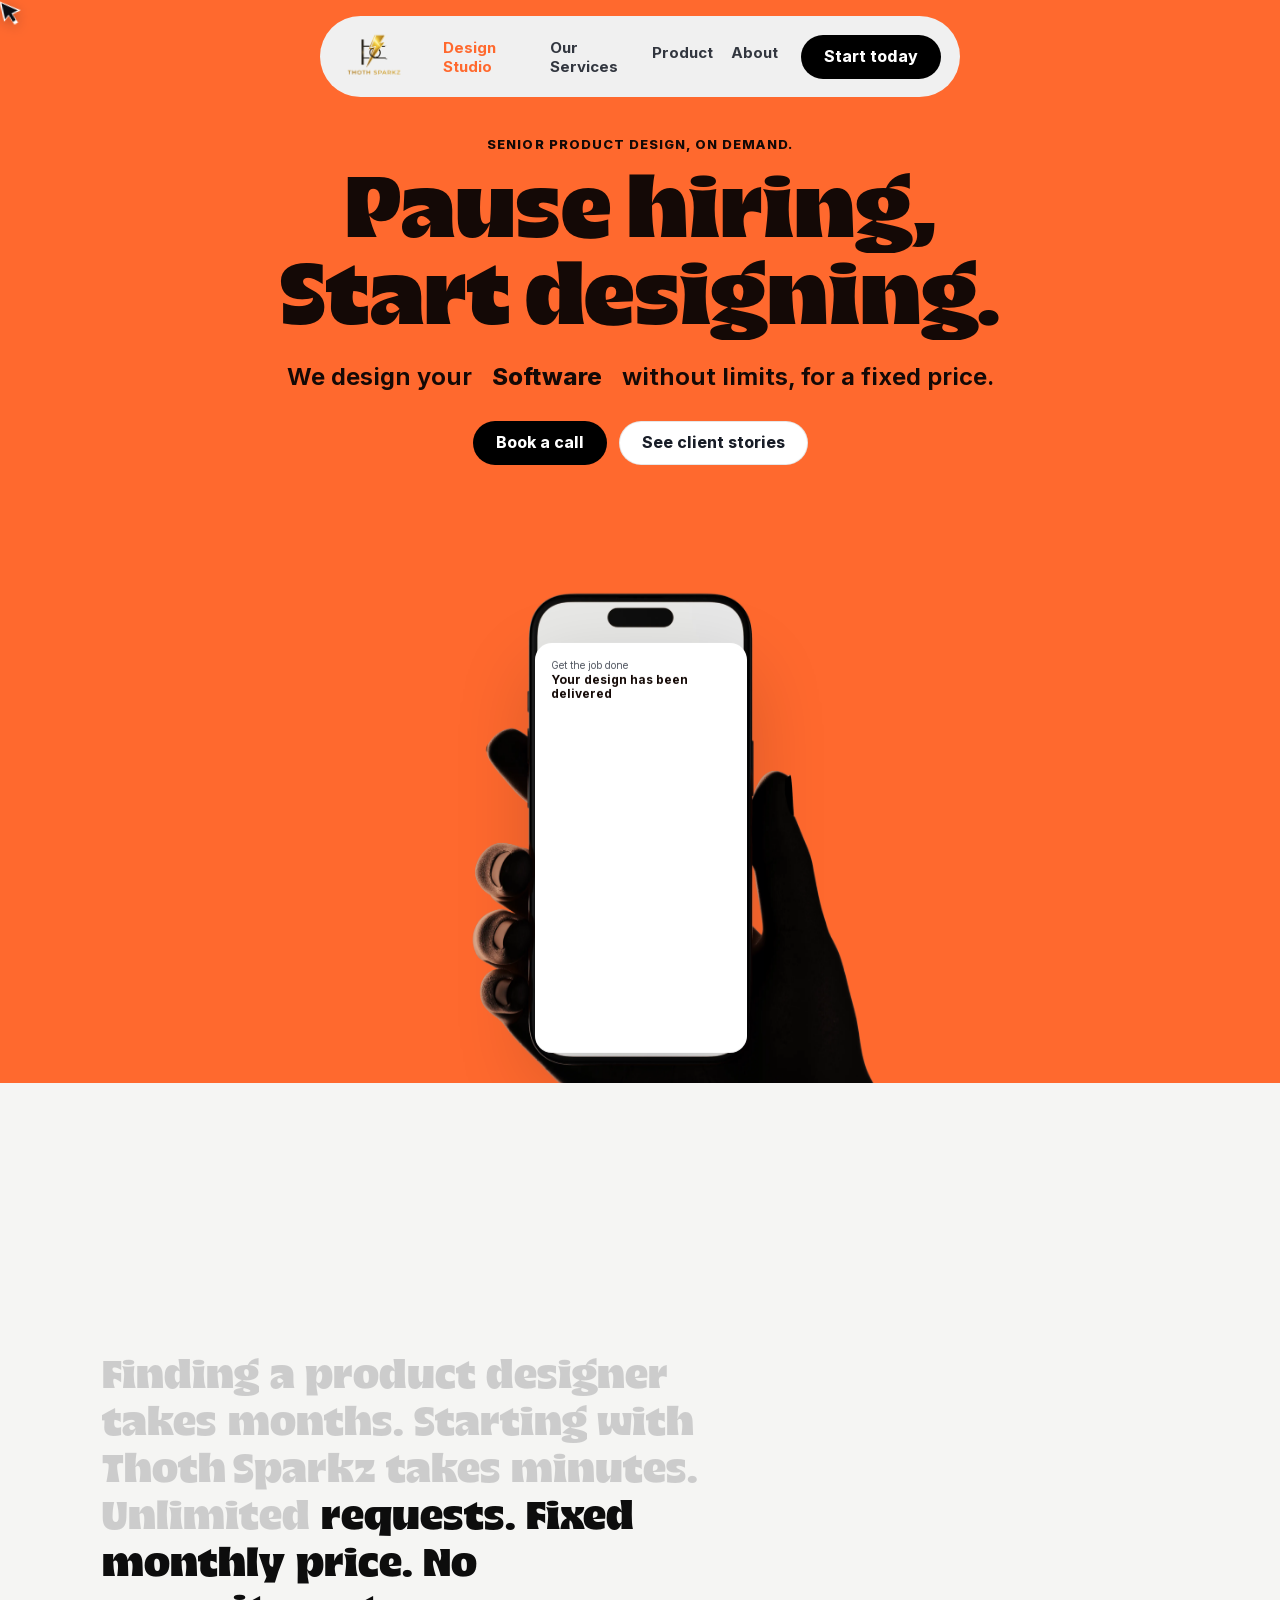
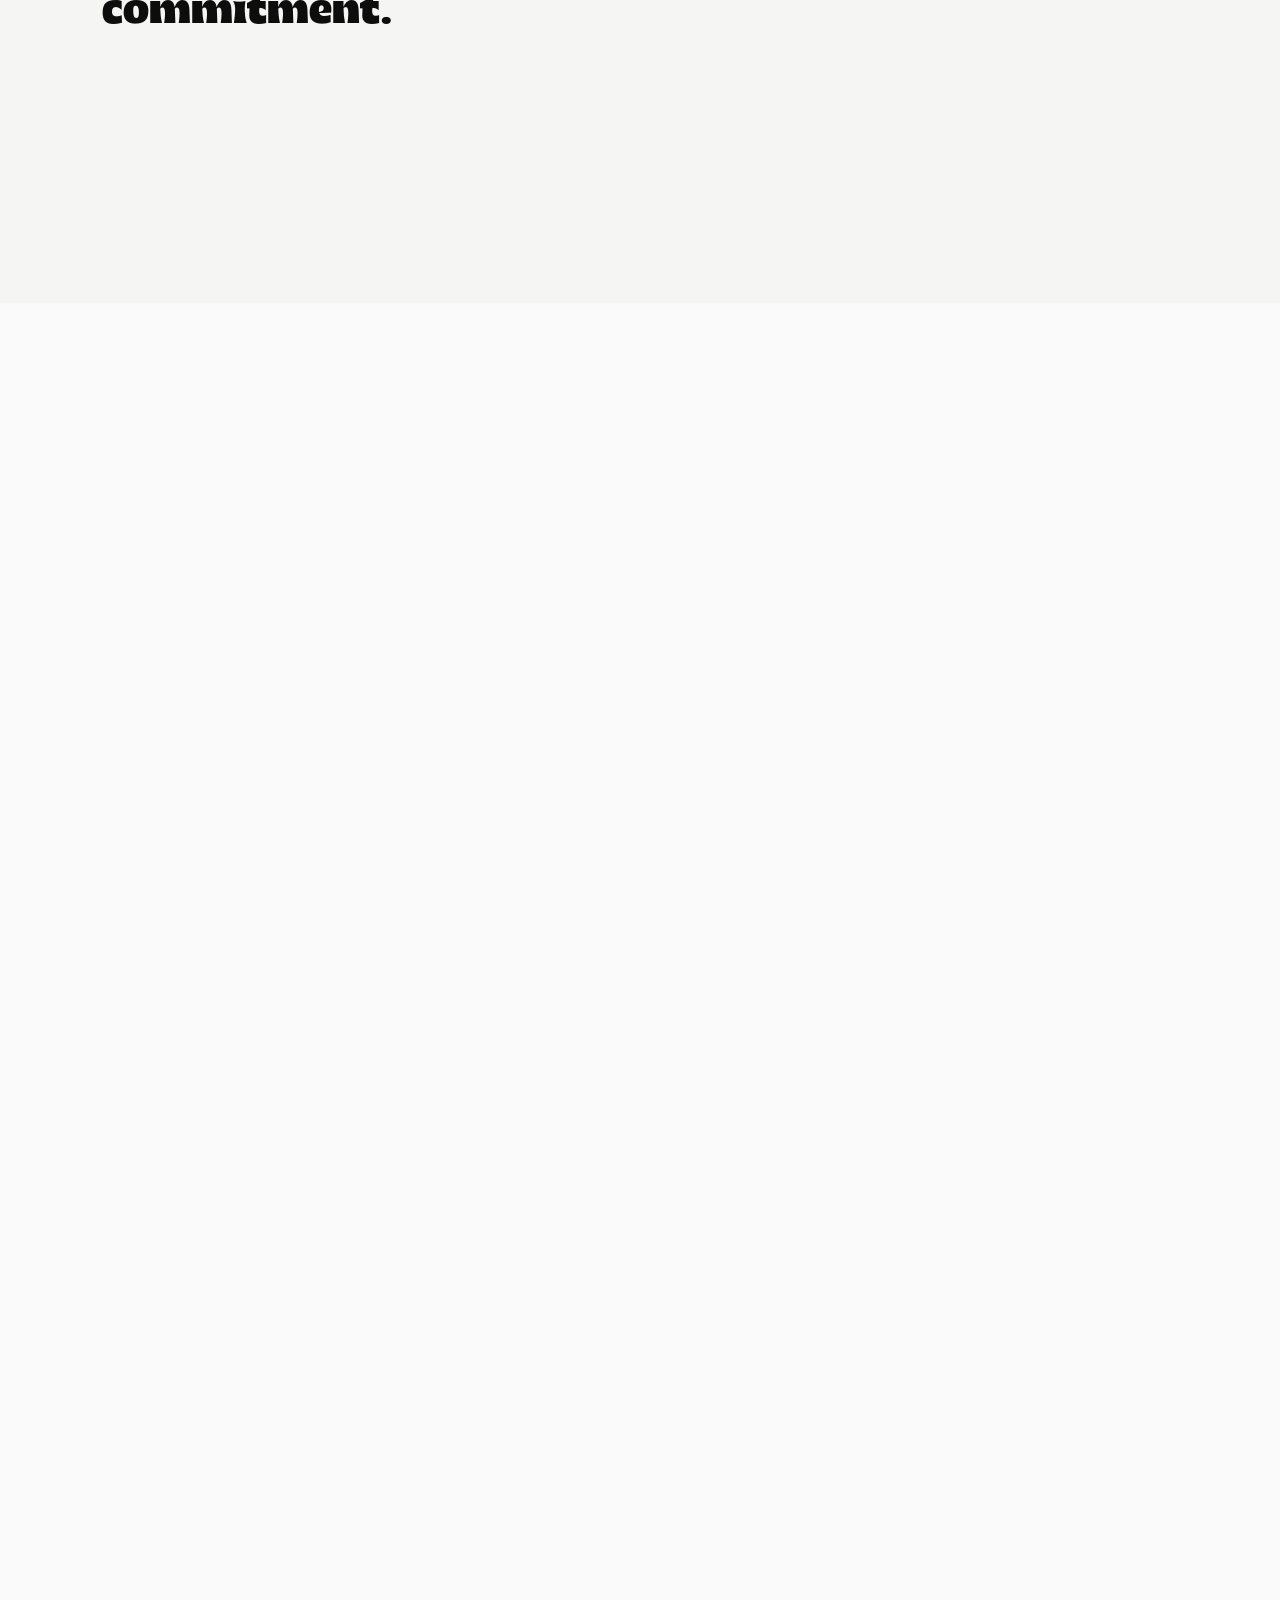
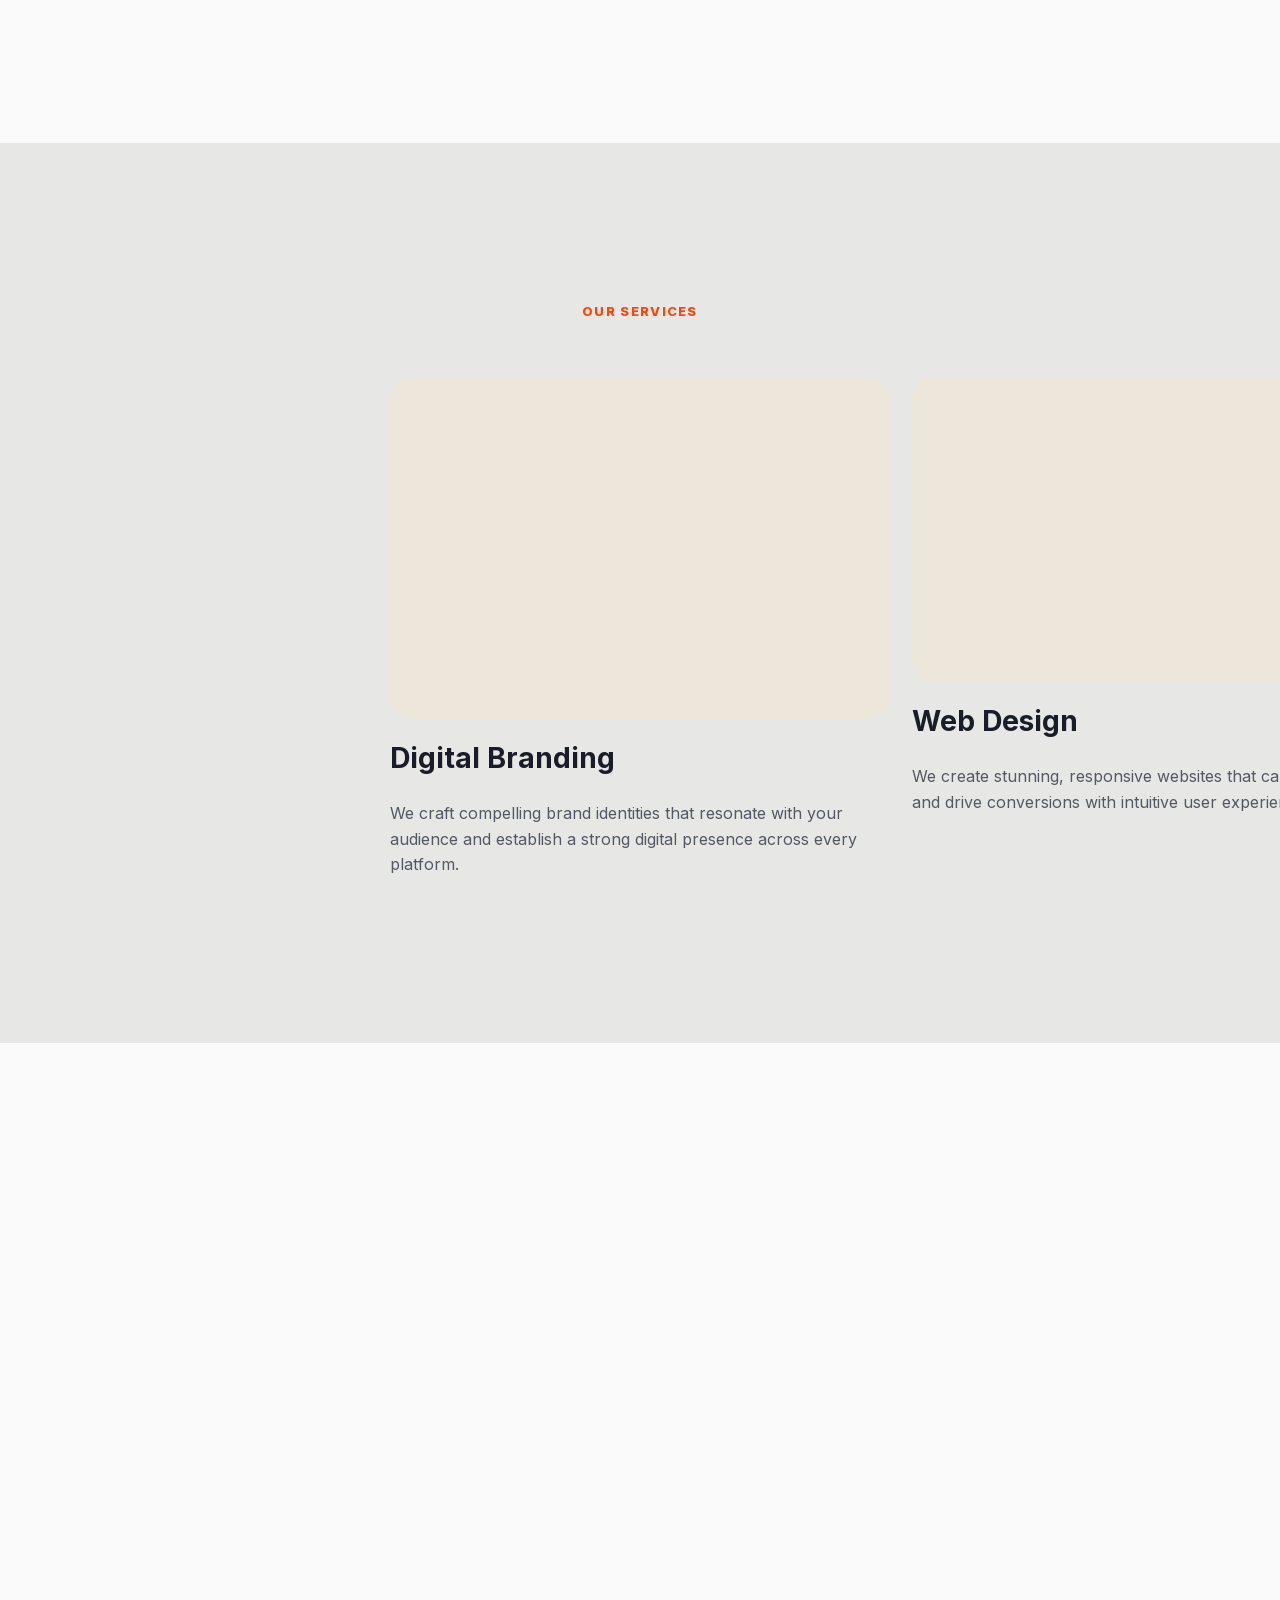
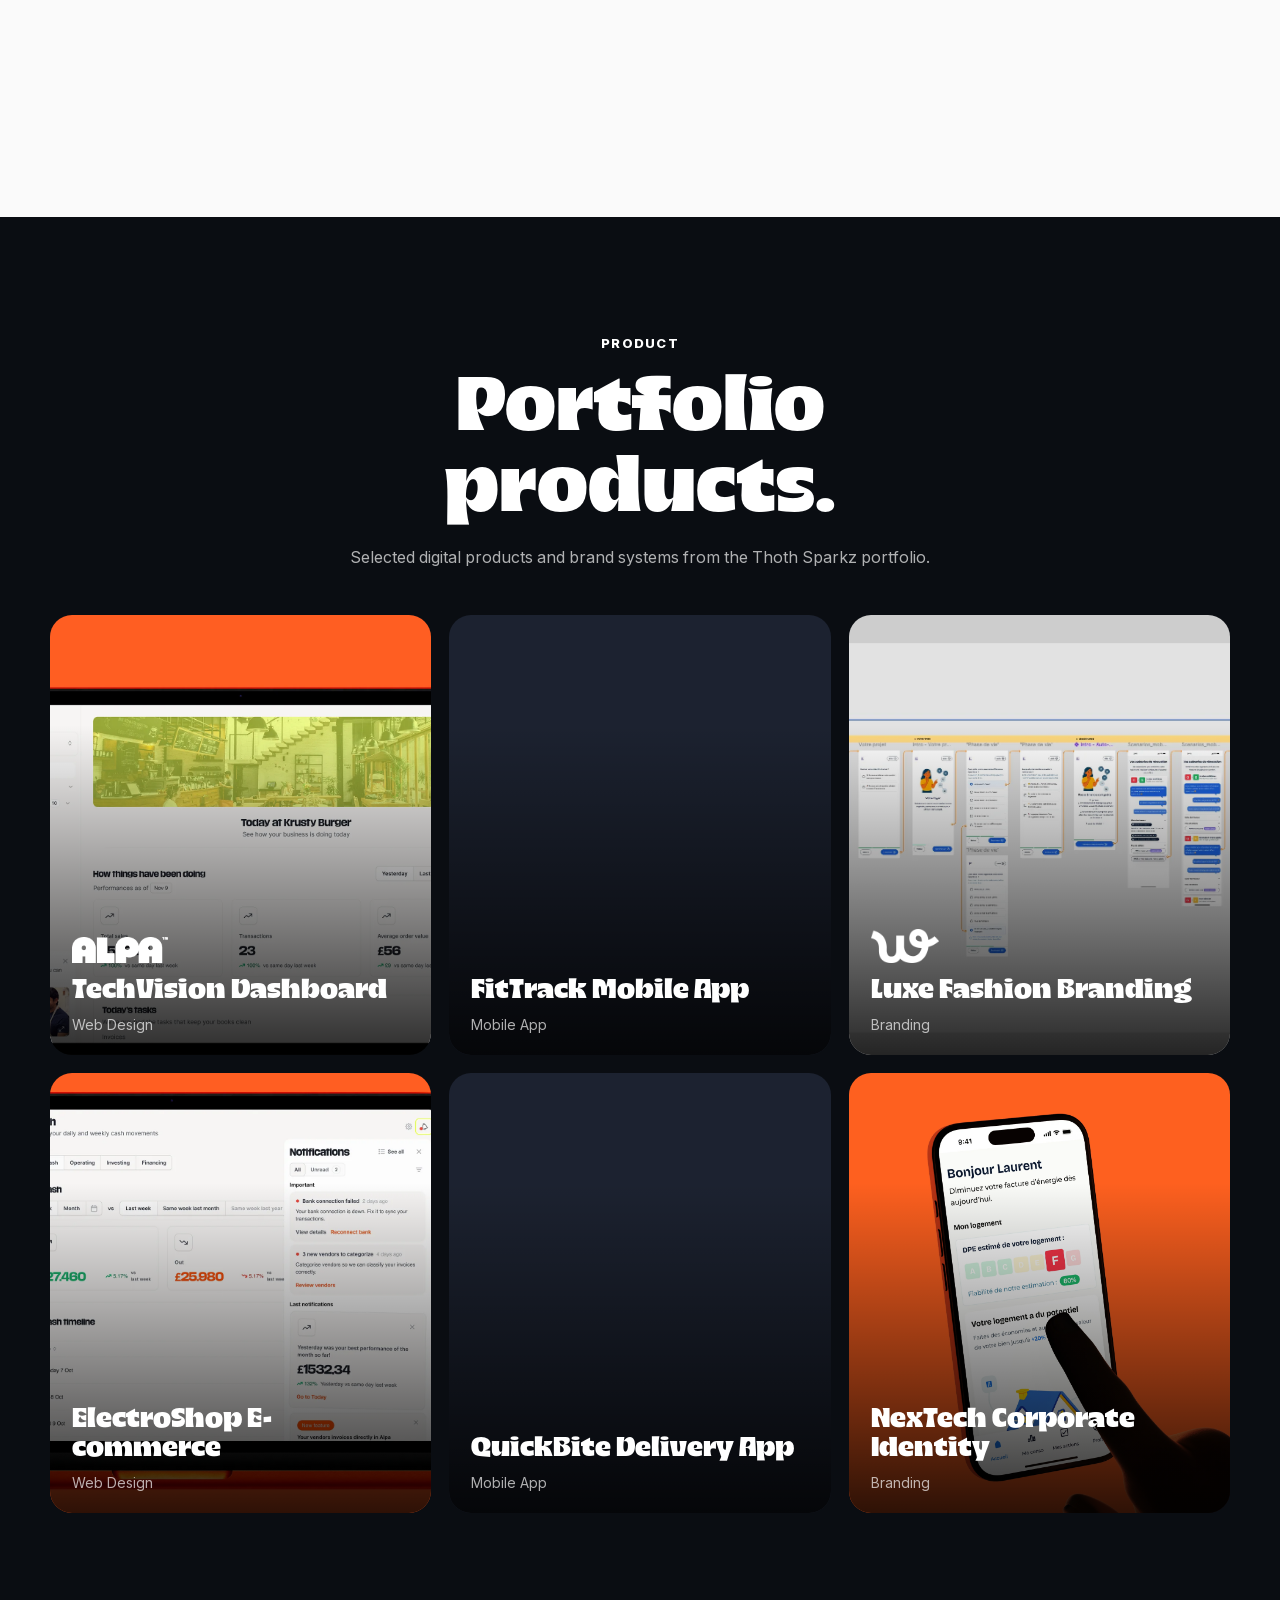
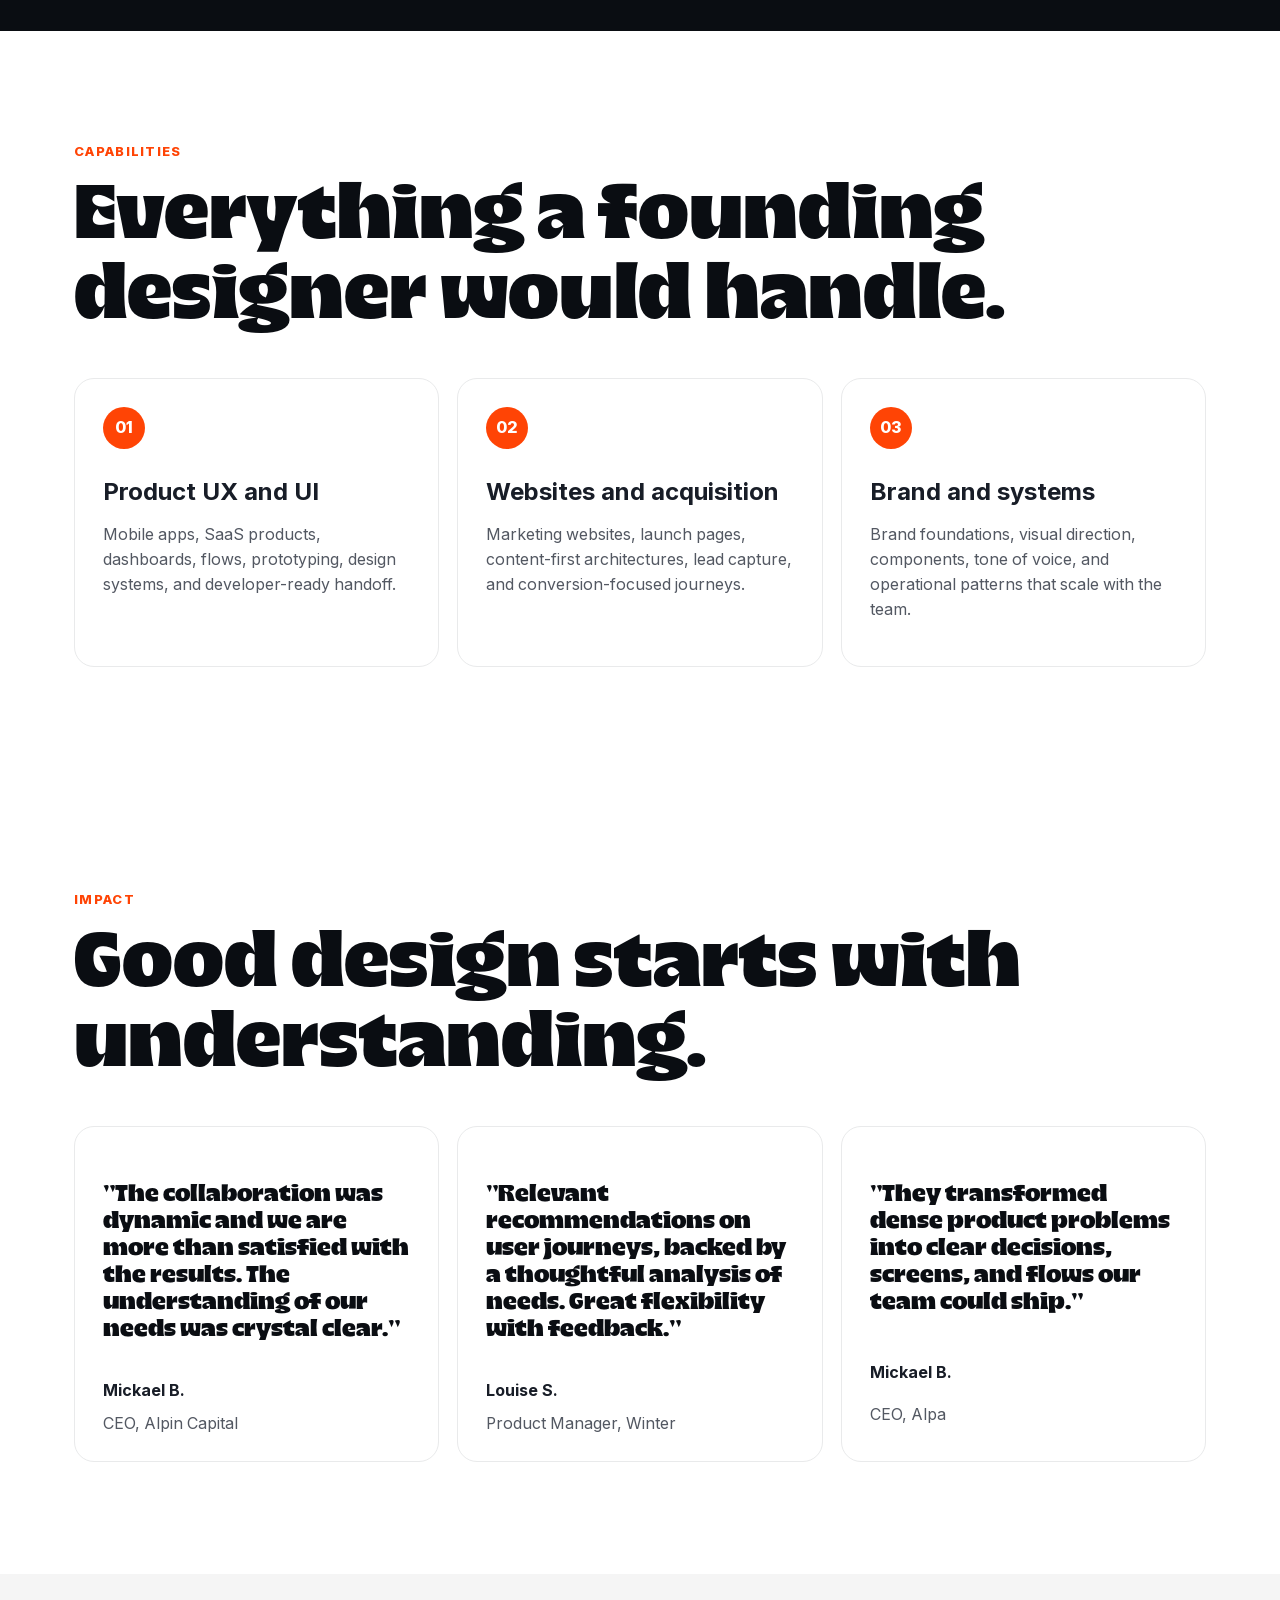
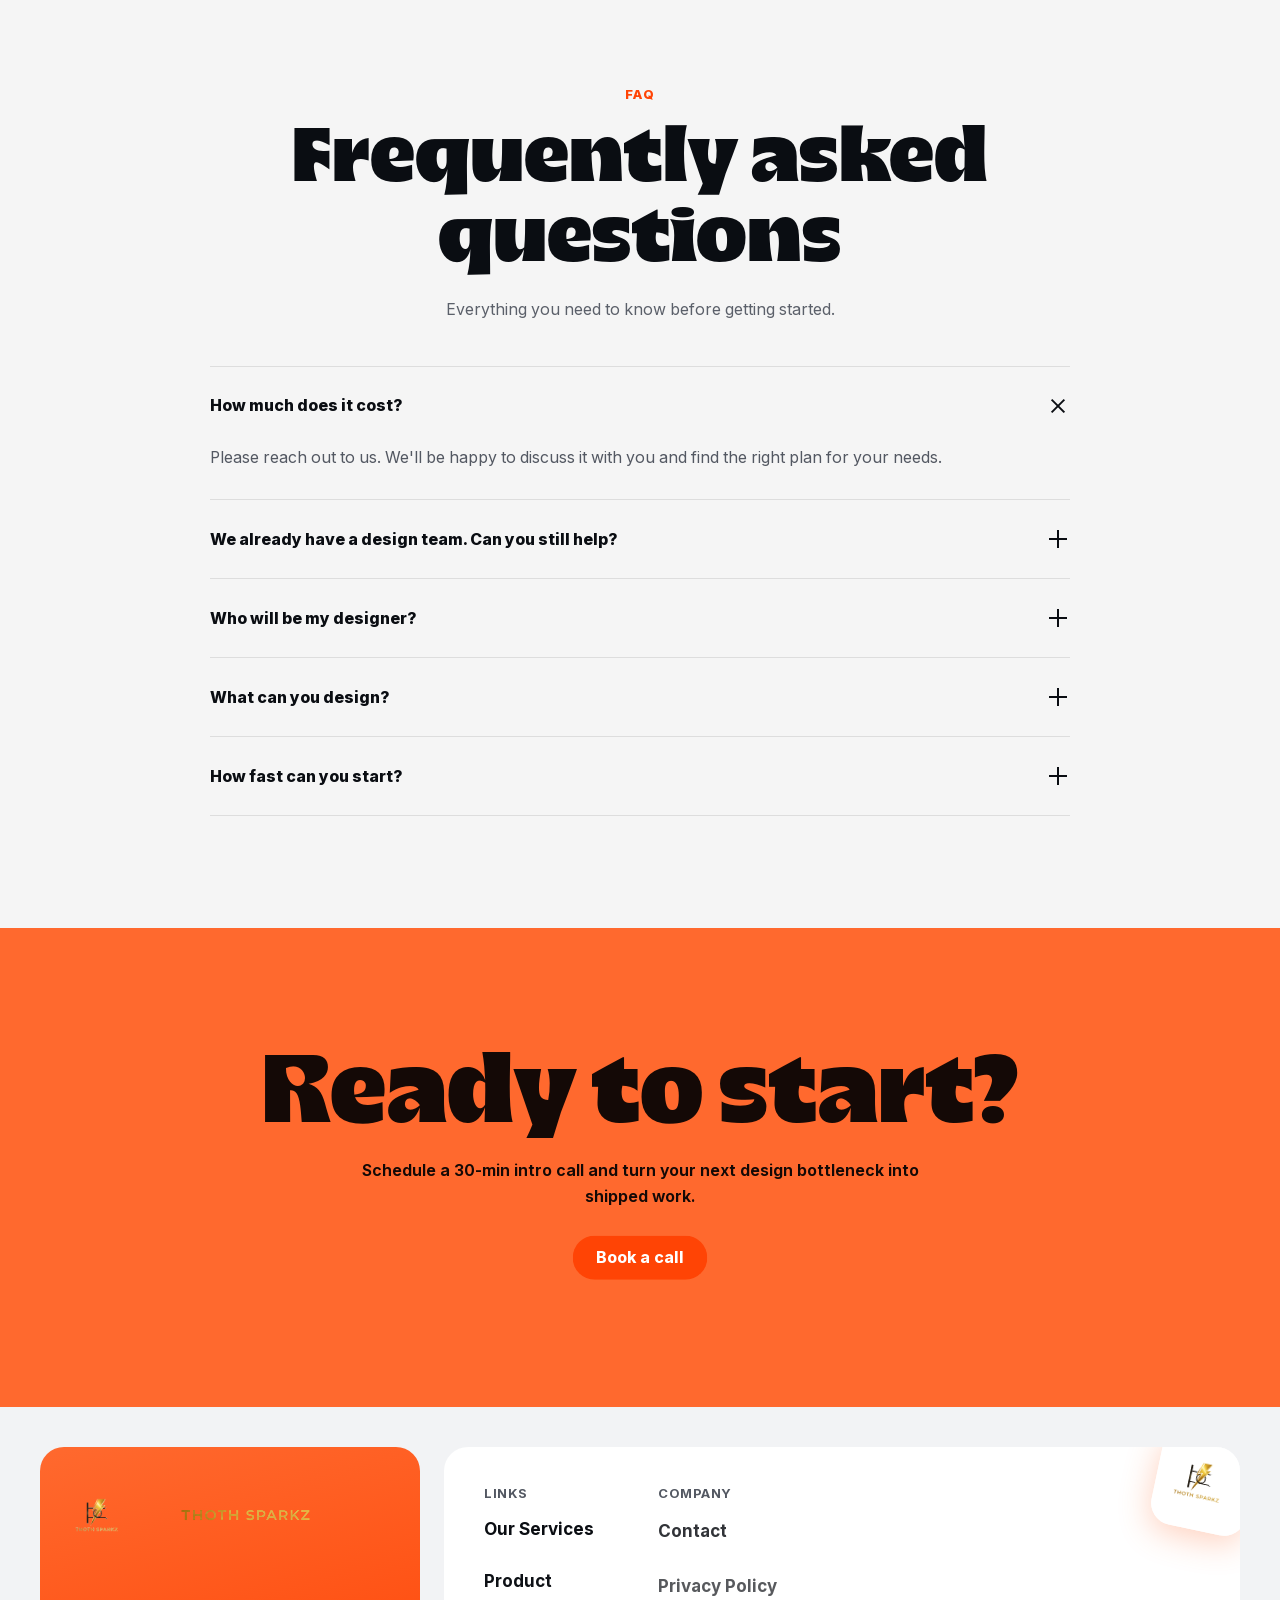
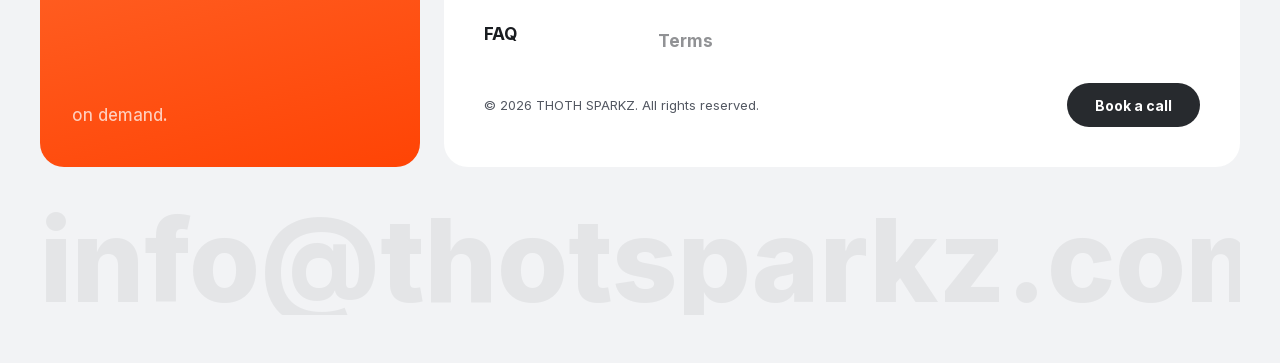
==== index.html @ 264f3cd4 "init" ====
<!doctype html>
<html lang="en">
  <head>
    <meta charset="UTF-8" />
    <meta name="viewport" content="width=device-width, initial-scale=1.0" />
    <title>Thoth Sparkz | Web Design, Apps & Digital Growth Studio</title>
    <meta name="description" content="Thoth Sparkz creates websites, mobile apps, digital branding, marketing systems, and product experiences for teams that need creative digital work shipped fast." />
    <meta name="keywords" content="Thoth Sparkz, web design, web development, mobile app development, digital branding, digital marketing, product design, UI UX design" />
    <meta name="author" content="Thoth Sparkz" />
    <meta name="robots" content="index, follow, max-image-preview:large" />
    <meta property="og:type" content="website" />
    <meta property="og:title" content="Thoth Sparkz | Web Design, Apps & Digital Growth Studio" />
    <meta property="og:description" content="Creative digital solutions for websites, apps, branding, marketing, and product experiences." />
    <meta property="og:image" content="assets/img/thoth-sparkz-logo-pdf.png" />
    <meta property="og:image:alt" content="Thoth Sparkz logo" />
    <meta property="og:site_name" content="Thoth Sparkz" />
    <meta property="og:locale" content="en_US" />
    <meta name="twitter:card" content="summary_large_image" />
    <meta name="twitter:title" content="Thoth Sparkz | Digital Design Studio" />
    <meta name="twitter:description" content="Websites, apps, branding, marketing, and product design from Thoth Sparkz." />
    <meta name="twitter:image" content="assets/img/thoth-sparkz-logo-pdf.png" />
    <meta name="theme-color" content="#0a0d12" />
    <link rel="icon" type="image/png" sizes="32x32" href="favicon-32.png" />
    <link rel="icon" type="image/png" sizes="16x16" href="favicon-16.png" />
    <link rel="apple-touch-icon" sizes="180x180" href="apple-touch-icon.png" />
    <link rel="manifest" href="site.webmanifest" />
    <link rel="preload" href="assets/img/hero-device.webp" as="image" fetchpriority="high" />
    <link rel="preload" href="assets/fonts/AMLeCygne-Noir.otf" as="font" type="font/otf" crossorigin />
    <link rel="preload" href="assets/fonts/inter-latin.woff2" as="font" type="font/woff2" crossorigin />
    <link rel="stylesheet" href="styles.css?v=nav-center-scroll1" />
    <script>
      if ('scrollRestoration' in history) {
        history.scrollRestoration = 'manual';
      }
      window.scrollTo(0, 0);
    </script>
    <script type="application/ld+json">
      {
        "@context": "https://schema.org",
        "@graph": [
          {
            "@type": "ProfessionalService",
            "@id": "#business",
            "name": "Thoth Sparkz",
            "description": "Creative digital studio offering web design, web development, mobile app development, digital branding, digital marketing, and product design.",
            "email": "info@thotsparkz.com",
            "priceRange": "$$",
            "areaServed": "Worldwide",
            "serviceType": [
              "Web Design",
              "Web Development",
              "Mobile App Development",
              "Digital Branding",
              "Digital Marketing",
              "Product Design"
            ]
          },
          {
            "@type": "WebSite",
            "@id": "#website",
            "name": "Thoth Sparkz"
          },
          {
            "@type": "FAQPage",
            "mainEntity": [
              {
                "@type": "Question",
                "name": "How much does it cost?",
                "acceptedAnswer": {
                  "@type": "Answer",
                  "text": "Reach out to Thoth Sparkz to discuss your requirements and find the right plan for your website, app, brand, or marketing needs."
                }
              },
              {
                "@type": "Question",
                "name": "We already have a design team. Can you still help?",
                "acceptedAnswer": {
                  "@type": "Answer",
                  "text": "Yes. Thoth Sparkz can integrate into an existing workflow as an extension of your team."
                }
              },
              {
                "@type": "Question",
                "name": "What can you design?",
                "acceptedAnswer": {
                  "@type": "Answer",
                  "text": "Thoth Sparkz works on mobile apps, SaaS products, websites, landing pages, design systems, dashboards, UI design, prototyping, and developer handoff."
                }
              }
            ]
          }
        ]
      }
    </script>
    <script defer src="assets/vendor/lenis.min.js"></script>
    <script defer src="assets/vendor/gsap.min.js"></script>
    <script defer src="assets/vendor/ScrollTrigger.min.js"></script>
    <script defer src="animations.js?v=nav-center-scroll1"></script>
    <script defer src="main.js?v=mobile-responsive1"></script>
  </head>
  <body>
    <a class="skip-link" href="#main-content">Skip to main content</a>
    <div class="cursor-dot" aria-hidden="true"></div>
    <div class="cursor-ring" aria-hidden="true"></div>

    <header class="site-nav" data-nav>
      <a class="brand" href="index.html" aria-label="Thoth Sparkz home">
        <img src="assets/img/thoth-sparkz-logo-pdf.png" alt="Thoth Sparkz" width="300" height="230" decoding="async" />
      </a>
      <nav class="nav-links" aria-label="Main navigation">
        <a href="index.html" class="is-active">Design Studio</a>
        <a href="#how-it-works">Our Services</a>
        <a href="work.html">Product</a>
        <a href="about.html">About</a>
      </nav>
      <div class="service-nav-progress" aria-label="Our Services progress" aria-hidden="true">
        <span class="is-active"></span>
        <span></span>
        <span></span>
        <span></span>
        <span></span>
        <span></span>
      </div>
      <a class="nav-cta" href="contact.html">Start today</a>
      <button class="menu-toggle" aria-label="Open navigation menu" aria-expanded="false" aria-controls="mobile-menu">
        <span aria-hidden="true"></span><span aria-hidden="true"></span><span aria-hidden="true"></span>
      </button>
      <div class="scroll-progress" data-scroll-progress></div>
    </header>

    <div class="mobile-menu" id="mobile-menu" data-mobile-menu role="dialog" aria-modal="true" aria-label="Mobile navigation" aria-hidden="true">
      <nav aria-label="Mobile navigation">
        <a href="index.html">Design Studio</a>
        <a href="#how-it-works">Our Services</a>
        <a href="work.html">Product</a>
        <a href="about.html">About</a>
        <a href="contact.html">Book a call</a>
      </nav>
    </div>

    <main id="main-content">
      <section class="hero" id="hero-section">
        <div class="hero-copy">
          <p class="eyebrow reveal">Senior product design, on demand.</p>
          <h1 class="display reveal">Pause hiring,<br />Start designing.</h1>
          <p class="hero-sub reveal">
            We design your <strong data-rotator>Mobile App</strong> without limits, for a fixed price.
          </p>
          <div class="hero-actions reveal">
            <a class="button button-dark" href="contact.html">Book a call</a>
            <a class="button button-light" href="work.html">See client stories</a>
          </div>
        </div>
        <div class="hero-device reveal" aria-label="Product delivery preview">
          <img src="assets/img/hero-device.webp" alt="" width="4096" height="2731" decoding="async" fetchpriority="high" />
          <div class="phone-card">
            <div class="delivery-note">
              <span>Get the job done</span>
              <strong>Your design has been delivered</strong>
            </div>
            <video autoplay muted loop playsinline>
              <source src="assets/video/notif.mp4" type="video/mp4" />
            </video>
          </div>
        </div>
      </section>

      <section class="big-statement">
        <p class="word-reveal">
          <span class="word">Finding</span> <span class="word">a</span> <span class="word">product</span> <span class="word">designer</span> <span class="word">takes</span> <span class="word">months.</span>
          <span class="word">Starting</span> <span class="word">with</span> <span class="word">Thoth Sparkz</span> <span class="word">takes</span> <span class="word">minutes.</span>
          <span class="word">Unlimited</span> <span class="word">requests.</span> <span class="word">Fixed</span> <span class="word">monthly</span> <span class="word">price.</span>
          <span class="word">No</span> <span class="word">commitment.</span>
        </p>
      </section>

      <section class="process-section" id="how-it-works">
        <div class="section-heading">
          <p class="eyebrow">Our Services</p>
        </div>
        <div class="process-track">
          <article class="feature-card feature-card-web-design reveal">
            <video autoplay muted loop playsinline>
              <source src="assets/video/card1-designer.mp4" type="video/mp4" />
            </video>
            <h3>Digital Branding</h3>
            <p>We craft compelling brand identities that resonate with your audience and establish a strong digital presence across every platform.</p>
          </article>
          <article class="feature-card reveal">
            <video autoplay muted loop playsinline>
              <source src="assets/video/card2.mp4" type="video/mp4" />
            </video>
            <h3>Web Design</h3>
            <p>We create stunning, responsive websites that captivate visitors and drive conversions with intuitive user experiences.</p>
          </article>
          <article class="feature-card reveal">
            <video class="service-video" autoplay muted loop playsinline aria-label="Animated web development interface">
              <source src="assets/img/service-web-development.webm" type="video/webm" />
            </video>
            <h3>Web Development</h3>
            <p>Our developers build robust, scalable web applications using modern technologies, clean structure, and reliable best practices.</p>
          </article>
          <article class="feature-card reveal">
            <video class="service-video" autoplay muted loop playsinline aria-label="Animated digital marketing dashboard">
              <source src="assets/img/service-digital-marketing.webm" type="video/webm" />
            </video>
            <h3>Digital Marketing</h3>
            <p>We develop strategic campaigns that increase online visibility, attract qualified traffic, and turn attention into measurable growth.</p>
          </article>
          <article class="feature-card reveal">
            <video class="service-video" autoplay muted loop playsinline aria-label="Animated mobile app interface">
              <source src="assets/img/service-mobile-app-development.webm" type="video/webm" />
            </video>
            <h3>Mobile App Development</h3>
            <p>We create native and cross-platform mobile applications that deliver polished experiences across devices and user journeys.</p>
          </article>
          <article class="feature-card feature-card-logo reveal">
            <img class="logo-transition-img" src="assets/img/logo-end.png" alt="Studio Logo" width="1004" height="785" decoding="async" />
          </article>
        </div>
        <div class="process-logo-stage" aria-hidden="true">
          <img src="assets/img/logo-end.png" alt="" width="1004" height="785" decoding="async" />
        </div>
      </section>

      <section class="work-preview section-dark" id="product">
        <div class="section-heading center">
          <p class="eyebrow">Product</p>
          <h2>Portfolio<br />products.</h2>
          <p>Selected digital products and brand systems from the Thoth Sparkz portfolio.</p>
        </div>
        <div class="story-grid">
          <a class="story-card reveal" href="work.html">
            <img class="cover" src="assets/img/alpa-dashboard-today.webp" alt="TechVision Dashboard preview" width="1600" height="1200" loading="lazy" decoding="async" />
            <div>
              <img src="assets/img/logo-alpa.png" alt="Alpa" width="150" height="40" loading="lazy" decoding="async" />
              <strong>TechVision Dashboard</strong>
              <span>Web Design</span>
            </div>
          </a>
          <a class="story-card reveal" href="work.html">
            <img class="cover" src="assets/img/alpin-klintt-app.webp" alt="FitTrack Mobile App preview" width="4500" height="3000" loading="lazy" decoding="async" />
            <div>
              <img src="assets/img/logo-klintt.png" alt="Klintt" width="626" height="736" loading="lazy" decoding="async" />
              <strong>FitTrack Mobile App</strong>
              <span>Mobile App</span>
            </div>
          </a>
          <a class="story-card reveal" href="work.html">
            <img class="cover" src="assets/img/winter-renovation-journey-flow.webp" alt="Luxe Fashion Branding preview" width="2505" height="999" loading="lazy" decoding="async" />
            <div>
              <img src="assets/img/logo-winter.png" alt="Winter" width="344" height="172" loading="lazy" decoding="async" />
              <strong>Luxe Fashion Branding</strong>
              <span>Branding</span>
            </div>
          </a>
          <a class="story-card reveal" href="work.html">
            <img class="cover" src="assets/img/alpa-cashflow-notifications.webp" alt="ElectroShop E-commerce preview" width="1600" height="1200" loading="lazy" decoding="async" />
            <div>
              <strong>ElectroShop E-commerce</strong>
              <span>Web Design</span>
            </div>
          </a>
          <a class="story-card reveal" href="work.html">
            <img class="cover" src="assets/img/alpin-klintt-site.webp" alt="QuickBite Delivery App preview" width="4500" height="3000" loading="lazy" decoding="async" />
            <div>
              <strong>QuickBite Delivery App</strong>
              <span>Mobile App</span>
            </div>
          </a>
          <a class="story-card reveal" href="work.html">
            <img class="cover" src="assets/img/winter-energy-dashboard-dpe.webp" alt="NexTech Corporate Identity preview" width="4500" height="3000" loading="lazy" decoding="async" />
            <div>
              <strong>NexTech Corporate Identity</strong>
              <span>Branding</span>
            </div>
          </a>
        </div>
      </section>

      <section class="services-section section-white">
        <div class="section-heading">
          <p class="eyebrow">Capabilities</p>
          <h2>Everything a founding designer would handle.</h2>
        </div>
        <div class="service-grid">
          <article class="service-card reveal">
            <span>01</span>
            <h3>Product UX and UI</h3>
            <p>Mobile apps, SaaS products, dashboards, flows, prototyping, design systems, and developer-ready handoff.</p>
          </article>
          <article class="service-card reveal">
            <span>02</span>
            <h3>Websites and acquisition</h3>
            <p>Marketing websites, launch pages, content-first architectures, lead capture, and conversion-focused journeys.</p>
          </article>
          <article class="service-card reveal">
            <span>03</span>
            <h3>Brand and systems</h3>
            <p>Brand foundations, visual direction, components, tone of voice, and operational patterns that scale with the team.</p>
          </article>
        </div>
      </section>

      <section class="testimonial-section section-white">
        <div class="section-heading">
          <p class="eyebrow">Impact</p>
          <h2>Good design starts with understanding.</h2>
        </div>
        <div class="quote-grid">
          <article class="quote-card reveal">
            <p>"The collaboration was dynamic and we are more than satisfied with the results. The understanding of our needs was crystal clear."</p>
            <strong>Mickael B.</strong>
            <span>CEO, Alpin Capital</span>
          </article>
          <article class="quote-card reveal">
            <p>"Relevant recommendations on user journeys, backed by a thoughtful analysis of needs. Great flexibility with feedback."</p>
            <strong>Louise S.</strong>
            <span>Product Manager, Winter</span>
          </article>
          <article class="quote-card reveal">
            <p>"They transformed dense product problems into clear decisions, screens, and flows our team could ship."</p>
            <strong>Mickael B.</strong>
            <span>CEO, Alpa</span>
          </article>
        </div>
      </section>

      <section class="faq-section" id="faq">
        <div class="section-heading center">
          <p class="eyebrow">FAQ</p>
          <h2>Frequently asked questions</h2>
          <p>Everything you need to know before getting started.</p>
        </div>
        <div class="faq-list" data-accordion>
          <article>
            <button>How much does it cost?<span></span></button>
            <div><p>Please reach out to us. We'll be happy to discuss it with you and find the right plan for your needs.</p></div>
          </article>
          <article>
            <button>We already have a design team. Can you still help?<span></span></button>
            <div><p>Absolutely. We integrate into your existing workflow and tools. Think of us as an extension of your team, not a replacement.</p></div>
          </article>
          <article>
            <button>Who will be my designer?<span></span></button>
            <div><p>A dedicated senior product designer with experience shipping products at startups and scale-ups. No handoffs, no junior rotations.</p></div>
          </article>
          <article>
            <button>What can you design?<span></span></button>
            <div><p>Mobile apps, SaaS products, websites, landing pages, design systems, dashboards, UX research, UI design, prototyping, and developer handoff.</p></div>
          </article>
          <article>
            <button>How fast can you start?<span></span></button>
            <div><p>Most engagements kick off within a few days. Book a call, tell us what you need, and we'll match you with the right designer.</p></div>
          </article>
        </div>
      </section>

      <section class="final-cta">
        <h2>Ready to start?</h2>
        <p>Schedule a 30-min intro call and turn your next design bottleneck into shipped work.</p>
        <a class="button button-brand" href="contact.html">Book a call</a>
      </section>
    </main>

    <footer class="site-footer">
      <div class="footer-cards">
        <section class="footer-brand-card" aria-label="Thoth Sparkz">
          <div class="footer-brand-lockup">
            <img src="assets/img/thoth-sparkz-logo-pdf.png" alt="" width="300" height="230" loading="lazy" decoding="async" />
            <img class="footer-brand-wordmark" src="assets/img/thoth-sparkz-wordmark-gold.png" alt="THOTH SPARKZ" width="2172" height="724" loading="lazy" decoding="async" />
          </div>
          <div class="footer-brand-copy">
            <p>Creative digital solutions,</p>
            <p>on demand.</p>
          </div>
        </section>
        <section class="footer-links-card">
          <div class="footer-mark" aria-hidden="true"><img src="assets/img/thoth-sparkz-logo-pdf.png" alt="" width="300" height="230" loading="lazy" decoding="async" /></div>
          <div class="footer-link-columns">
            <div>
              <p>Links</p>
              <nav aria-label="Footer links">
                <a href="index.html#how-it-works">Our Services</a>
                <a href="work.html">Product</a>
                <a href="index.html#faq">FAQ</a>
              </nav>
            </div>
            <div>
              <p>Company</p>
              <nav aria-label="Company links">
                <a href="contact.html">Contact</a>
                <a href="#">Privacy Policy</a>
                <a href="#">Terms</a>
              </nav>
            </div>
          </div>
          <div class="footer-bottom-row">
            <p>&copy; 2026 THOTH SPARKZ. All rights reserved.</p>
            <a class="footer-cta" href="contact.html">Book a call</a>
          </div>
        </section>
      </div>
      <div class="footer-email-wrap">
        <button class="footer-email-watermark" type="button" data-copy-email="info@thotsparkz.com" aria-label="Copy info@thotsparkz.com">info@thotsparkz.com</button>
      </div>
    </footer>
  </body>
</html>
---- styles.css ----
@font-face {
  font-family: "Inter";
  src: url("assets/fonts/inter-latin.woff2") format("woff2");
  font-weight: 400 800;
  font-style: normal;
  font-display: swap;
}

@font-face {
  font-family: "AM Le Cygne";
  src: url("assets/fonts/AMLeCygne-Noir.otf") format("opentype");
  font-weight: 700;
  font-style: normal;
  font-display: swap;
}

:root {
  --brand: #ff4405;
  --brand-soft: #ff692e;
  --ink: #181d27;
  --ink-dark: #0a0d12;
  --muted: #535862;
  --line: #e9eaeb;
  --cream: #ede7db;
  --sage: #e7e8e6;
  --paper: #ffffff;
  --smoke: #fafafa;
  --purple: #53389e;
  --green: #0d7c66;
  --radius: 16px;
  --radius-sm: 10px;
  --shadow: 0 22px 70px rgba(10, 13, 18, 0.14);
  --max: 1180px;
  --display: "AM Le Cygne", Georgia, serif;
  --body: "Inter", Arial, sans-serif;
  --nav-spring: cubic-bezier(0.34, 1.56, 0.64, 1);
  --nav-smooth: cubic-bezier(0.4, 0, 0.2, 1);
  --nav-snappy: cubic-bezier(0.25, 0.46, 0.45, 0.94);
  --text-body: clamp(0.875rem, 0.22vw + 0.82rem, 1rem);
  --text-body-lg: clamp(1rem, 0.35vw + 0.92rem, 1.125rem);
  --text-small: clamp(0.75rem, 0.28vw + 0.68rem, 0.875rem);
  --space-sm: clamp(0.5rem, 1vw, 0.75rem);
  --space-md: clamp(0.75rem, 1.5vw, 1.25rem);
  --space-lg: clamp(1rem, 2.5vw, 2rem);
  --space-xl: clamp(1.5rem, 4vw, 3.5rem);
  --container-pad: clamp(1rem, 5vw, 6rem);
  --touch-min: 44px;
  --touch-comfortable: 48px;
}

* {
  box-sizing: border-box;
}

html {
  scroll-behavior: smooth;
  -webkit-text-size-adjust: 100%;
  text-size-adjust: 100%;
  overflow-x: hidden;
}

body {
  margin: 0;
  background: var(--smoke);
  color: var(--ink);
  font-family: var(--body);
  font-size: var(--text-body);
  -webkit-font-smoothing: antialiased;
  overflow-x: hidden;
  -webkit-overflow-scrolling: touch;
}

body.menu-open {
  overflow: hidden;
}

img,
video {
  max-width: 100%;
  display: block;
}

img {
  height: auto;
}

a {
  color: inherit;
  text-decoration: none;
}

button,
input,
textarea,
select {
  font: inherit;
}

button,
[role="button"],
.button,
.nav-links a,
.nav-cta,
.menu-toggle,
.mobile-menu a,
.footer-cta,
.footer-link-columns a,
.footer-email-watermark,
.faq-list button {
  min-height: var(--touch-min);
  touch-action: manipulation;
  -webkit-tap-highlight-color: transparent;
}

.skip-link {
  position: fixed;
  top: -80px;
  left: 16px;
  z-index: 30000;
  min-height: var(--touch-min);
  padding: 10px 16px;
  border-radius: 0 0 10px 10px;
  background: var(--ink-dark);
  color: #ffffff;
  font-size: 14px;
  font-weight: 800;
  display: inline-flex;
  align-items: center;
  transition: top 0.2s ease;
}

.skip-link:focus {
  top: 0;
}

.cursor-dot,
.cursor-ring {
  position: fixed;
  left: 0;
  top: 0;
  pointer-events: none;
  z-index: 20000;
  transform: translate(-50%, -50%);
  display: none;
}

.cursor-dot {
  width: 21px;
  height: 25px;
  background: transparent;
  filter: drop-shadow(0 3px 6px rgba(10, 13, 18, 0.25));
  transform: translate(0, 0) rotate(-8deg);
}

.cursor-dot::before,
.cursor-dot::after {
  content: "";
  position: absolute;
  inset: 0;
  clip-path: polygon(5% 0, 100% 47%, 59% 58%, 79% 94%, 61% 100%, 39% 63%, 14% 83%);
  transition: background 0.2s ease;
}

.cursor-dot::before {
  background: #ffffff;
}

.cursor-dot::after {
  inset: 2px 3px 3px 2px;
  background: var(--ink-dark);
}

body.is-logo-cursor .cursor-dot {
  filter: drop-shadow(0 4px 10px rgba(255, 105, 46, 0.35));
}

body.is-logo-cursor .cursor-dot::after {
  background: var(--brand-soft);
}

body.is-logo-cursor .cursor-ring::after {
  background: var(--brand-soft);
}

.cursor-ring {
  min-width: 0;
  min-height: 0;
  opacity: 0;
  transition: opacity 0.2s ease;
}

.cursor-ring::after {
  content: attr(data-cursor-label);
  position: absolute;
  left: 24px;
  top: 18px;
  min-width: max-content;
  padding: 11px 16px;
  border-radius: 999px;
  background: var(--ink-dark);
  color: #ffffff;
  font-size: 14px;
  font-weight: 900;
  line-height: 1;
  opacity: 0;
  transform: translate(0, -50%) scale(0.92);
  transition: opacity 0.18s ease, transform 0.18s ease;
  box-shadow: 0 14px 34px rgba(10, 13, 18, 0.18);
}

.cursor-ring.has-label::after {
  opacity: 1;
  transform: translate(0, -50%) scale(1);
}

body:has(.footer-email-watermark:hover) .cursor-ring {
  opacity: 1;
}

body:has(.footer-email-watermark:hover) .cursor-ring::after {
  content: "Copy email ID";
  opacity: 1;
  transform: translate(0, -50%) scale(1);
}

@media (pointer: fine) {
  body {
    cursor: none;
  }

  body *,
  a,
  button,
  input,
  textarea,
  select,
  label,
  [role="button"],
  [data-copy-email] {
    cursor: none !important;
  }

  .cursor-dot,
  .cursor-ring {
    display: block;
  }
}

.site-nav {
  position: fixed;
  top: max(16px, env(safe-area-inset-top));
  left: 50%;
  z-index: 1000;
  width: fit-content;
  max-width: calc(100vw - 32px);
  height: 81px;
  box-sizing: border-box;
  transform: translateX(-50%);
  display: flex;
  align-items: center;
  justify-content: center;
  gap: 14px;
  padding: 0 18px;
  background: #f0f0f0;
  border-radius: 55px;
  border: 1px solid rgba(255, 255, 255, 0);
  transition:
    width 0.6s var(--nav-spring),
    height 0.5s var(--nav-spring),
    padding 0.5s var(--nav-spring),
    gap 0.5s var(--nav-spring),
    transform 0.45s var(--nav-snappy),
    box-shadow 0.35s var(--nav-smooth),
    background 0.35s var(--nav-smooth),
    border-color 0.35s var(--nav-smooth),
    backdrop-filter 0.35s var(--nav-smooth);
  will-change: width, height, transform, background, border-radius;
}

.site-nav.is-scrolled {
  background: rgba(240, 240, 240, 0.86);
  box-shadow: 0 2px 20px rgba(0, 0, 0, 0.06);
  backdrop-filter: blur(12px);
}

.site-nav.is-hidden {
  transform: translate(-50%, -130%);
}

.service-nav-progress {
  display: none;
  align-items: center;
  justify-content: center;
  gap: 10px;
  flex: 1;
  min-width: 130px;
  pointer-events: none;
}

.service-nav-progress span {
  width: 10px;
  height: 10px;
  border-radius: 999px;
  background: rgba(24, 29, 39, 0.22);
  transition: width 0.35s var(--nav-spring), background 0.25s ease, opacity 0.25s ease;
}

.service-nav-progress span.is-active {
  width: 42px;
  background: var(--ink);
}

@media (min-width: 1025px) {
  .site-nav {
    isolation: isolate;
  }

  .site-nav.is-scrolled {
    width: fit-content;
    height: 64px;
    padding: 0 12px 0 14px;
    gap: 11px;
    background: rgba(10, 13, 18, 0.93);
    border-color: rgba(255, 255, 255, 0.1);
    box-shadow: 0 12px 38px rgba(0, 0, 0, 0.26), 0 3px 12px rgba(0, 0, 0, 0.18);
    backdrop-filter: blur(20px) saturate(180%);
    -webkit-backdrop-filter: blur(20px) saturate(180%);
  }

  .site-nav.is-scrolled:not(.is-service-mode) {
    width: min(660px, calc(100vw - 48px));
    display: grid;
    grid-template-columns: minmax(96px, 1fr) auto minmax(96px, 1fr);
    justify-items: center;
  }

  .site-nav.is-scrolled:not(.is-service-mode) .brand {
    justify-self: start;
  }

  .site-nav.is-scrolled:not(.is-service-mode) .nav-links {
    justify-self: center;
  }

  .site-nav.is-scrolled:not(.is-service-mode) .nav-cta {
    justify-self: end;
  }

  .site-nav.is-scrolled.is-service-mode {
    width: min(820px, calc(100vw - 48px)) !important;
    height: 86px !important;
    padding: 0 24px !important;
    gap: 18px !important;
    display: grid;
    grid-template-columns: minmax(132px, 1fr) auto minmax(172px, 1fr);
    opacity: 1 !important;
    transform: translateX(-50%) !important;
    background: rgba(240, 240, 240, 0.94) !important;
    border-color: rgba(255, 255, 255, 0.45);
    box-shadow: 0 16px 46px rgba(10, 13, 18, 0.12);
    backdrop-filter: blur(18px) saturate(160%);
    -webkit-backdrop-filter: blur(18px) saturate(160%);
  }

  .site-nav.is-scrolled.is-service-mode:hover {
    width: min(840px, calc(100vw - 40px)) !important;
    height: 90px !important;
    background: rgba(240, 240, 240, 0.98);
  }

  .site-nav.is-scrolled.is-service-mode .brand img {
    height: 54px;
    max-width: 132px;
  }

  .site-nav.is-scrolled.is-service-mode .brand {
    justify-self: start;
  }

  .site-nav.is-scrolled.is-service-mode .nav-links {
    display: none;
  }

  .site-nav.is-scrolled.is-service-mode .service-nav-progress {
    display: flex;
    grid-column: 2;
    justify-self: center;
  }

  .site-nav.is-scrolled.is-service-mode .nav-cta {
    justify-self: end;
    min-height: 56px !important;
    padding: 15px 28px !important;
    background: var(--brand-soft) !important;
    border-color: transparent;
    color: #ffffff;
    font-size: 18px !important;
    font-weight: 800 !important;
  }

  .site-nav.is-scrolled.is-service-mode .nav-cta:hover {
    background: var(--brand);
    box-shadow: 0 16px 38px rgba(255, 105, 46, 0.28);
  }

  .site-nav.is-scrolled.is-service-mode .scroll-progress {
    display: none;
  }

  .site-nav.is-visible.is-scrolled {
    animation: navIslandDrop 0.48s var(--nav-spring) both;
  }

  .site-nav.is-scrolled:hover {
    width: fit-content;
    height: 68px;
    padding: 0 14px 0 16px;
    background: rgba(10, 13, 18, 0.98);
    box-shadow: 0 16px 48px rgba(0, 0, 0, 0.32), 0 5px 14px rgba(0, 0, 0, 0.2);
  }

  .site-nav.is-scrolled:not(.is-service-mode):hover {
    width: min(672px, calc(100vw - 40px));
  }

  .site-nav.is-scrolled .brand img {
    height: 40px;
    max-width: 98px;
  }

  .site-nav.is-scrolled .nav-links {
    justify-content: center;
    gap: 0;
  }

  .site-nav.is-scrolled .nav-links a {
    color: rgba(255, 255, 255, 0.68);
    font-size: 13px;
    padding: 8px 8px;
    opacity: 1;
  }

  .site-nav.is-scrolled .nav-links a:hover,
  .site-nav.is-scrolled .nav-links a.is-active {
    color: #ffffff;
  }

  .site-nav.is-scrolled .nav-links a::after {
    bottom: 2px;
    height: 1px;
  }

  .site-nav.is-scrolled .nav-cta {
    min-height: 40px;
    padding: 9px 15px;
    background: rgba(255, 255, 255, 0.12);
    border-color: rgba(255, 255, 255, 0.12);
    color: #ffffff;
    font-size: 13px;
  }

  .site-nav.is-scrolled .nav-cta:hover {
    background: rgba(255, 255, 255, 0.2);
    box-shadow: none;
  }

  .site-nav.is-scrolled .scroll-progress {
    left: 26px;
    right: 26px;
    background: rgba(255, 255, 255, 0.52);
  }

  .site-nav.is-rippling::before {
    content: "";
    position: absolute;
    inset: 0;
    z-index: -1;
    border-radius: inherit;
    background: rgba(255, 255, 255, 0.08);
    animation: navIslandRipple 0.42s ease-out forwards;
  }
}

.brand {
  display: flex;
  align-items: center;
  padding: 4px 4px;
  flex: 0 0 auto;
}

.brand img {
  height: 56px;
  width: auto;
  max-width: 112px;
  object-fit: contain;
}

.nav-links {
  display: flex;
  align-items: center;
  gap: 0;
  flex: 0 1 auto;
  min-width: 0;
}

.nav-links a,
.site-footer a {
  position: relative;
  font-weight: 700;
  color: var(--ink);
  opacity: 0.88;
  transition: opacity 0.2s ease, color 0.2s ease;
}

.nav-links a {
  font-size: 15px;
  padding: 8px 9px;
}

.site-footer a::after {
  content: "";
  position: absolute;
  left: 10px;
  right: 10px;
  bottom: 4px;
  height: 2px;
  background: currentColor;
  transform: scaleX(0);
  transform-origin: left;
  transition: transform 0.2s ease;
}

.nav-links a:hover,
.nav-links a.is-active,
.site-footer a:hover {
  opacity: 1;
  color: var(--brand-soft);
}

.site-footer a:hover::after {
  transform: scaleX(1);
}

.nav-cta,
.button {
  display: inline-flex;
  align-items: center;
  justify-content: center;
  gap: 8px;
  min-height: 44px;
  border-radius: 43px;
  padding: 11px 22px;
  border: 1px solid transparent;
  font-weight: 750;
  line-height: 1;
  transition: transform 0.25s ease, box-shadow 0.25s ease, background 0.25s ease, color 0.25s ease;
}

.nav-cta {
  background: #000000;
  color: #ffffff;
  flex: 0 0 auto;
}

.nav-cta:hover,
.button:hover {
  transform: translateY(-2px) scale(1.03);
  box-shadow: 0 18px 42px rgba(10, 13, 18, 0.16);
}

.button-dark {
  background: #000000;
  color: #ffffff;
}

.button-light {
  background: #ffffff;
  color: var(--ink);
  border-color: rgba(10, 13, 18, 0.1);
}

.button-brand {
  background: var(--brand);
  color: #ffffff;
}

.button,
.nav-cta,
.footer-cta {
  min-height: var(--touch-min) !important;
}

.menu-toggle {
  display: none;
  width: 48px;
  height: 44px;
  border: 0;
  border-radius: 43px;
  background: #000000;
  padding: 0;
  cursor: pointer;
  flex-direction: column;
  align-items: center;
  justify-content: center;
  gap: 5px;
}

.menu-toggle span {
  width: 18px;
  height: 2px;
  background: #ffffff;
  border-radius: 4px;
  transition: transform 0.3s ease, opacity 0.3s ease;
}

.menu-toggle.is-open span:first-child {
  transform: translateY(7px) rotate(45deg);
}

.menu-toggle.is-open span:nth-child(2) {
  opacity: 0;
}

.menu-toggle.is-open span:last-child {
  transform: translateY(-7px) rotate(-45deg);
}

.scroll-progress {
  display: none;
}

.mobile-menu {
  position: fixed;
  inset: 0;
  z-index: 900;
  padding: max(120px, calc(env(safe-area-inset-top) + 86px)) 24px max(32px, env(safe-area-inset-bottom));
  background: #000000;
  transform: translateY(-100%);
  opacity: 0;
  transition: transform 0.35s cubic-bezier(0.4, 0, 0.2, 1), opacity 0.3s ease;
}

.mobile-menu.is-open {
  transform: translateY(0);
  opacity: 1;
}

.mobile-menu nav {
  height: 100%;
  display: flex;
  flex-direction: column;
  justify-content: center;
  gap: 14px;
}

.mobile-menu a {
  font-family: var(--display);
  color: var(--brand-soft);
  font-size: clamp(38px, 13vw, 64px);
  line-height: 1;
  opacity: 0;
  transform: translateY(18px);
  transition: opacity 0.3s ease, transform 0.3s ease;
}

.mobile-menu.is-open a {
  opacity: 1;
  transform: translateY(0);
}

.mobile-menu.is-open a:nth-child(2) { transition-delay: 0.08s; }
.mobile-menu.is-open a:nth-child(3) { transition-delay: 0.16s; }
.mobile-menu.is-open a:nth-child(4) { transition-delay: 0.24s; }
.mobile-menu.is-open a:nth-child(5) { transition-delay: 0.32s; }
.mobile-menu.is-open a:nth-child(6) { transition-delay: 0.4s; }

.hero {
  min-height: 920px;
  background: var(--brand-soft);
  color: #140906;
  display: flex;
  flex-direction: column;
  align-items: center;
  overflow: hidden;
  padding: 136px 24px 0;
  position: relative;
}

.hero-copy {
  text-align: center;
  max-width: 760px;
  position: relative;
  z-index: 2;
}

.eyebrow {
  margin: 0 0 14px;
  font-size: 13px;
  font-weight: 800;
  text-transform: uppercase;
  letter-spacing: 0.08em;
  color: var(--brand);
}

.hero .eyebrow {
  color: #140906;
}

.display,
.section-heading h1,
.section-heading h2,
.final-cta h2,
.case-hero h1,
.page-hero h1 {
  font-family: var(--display);
  font-weight: 700;
  letter-spacing: 0;
}

.display {
  margin: 0;
  font-size: clamp(54px, 8vw, 92px);
  line-height: 0.95;
}

.hero-sub {
  margin: 20px 0 0;
  font-size: clamp(18px, 2.3vw, 24px);
  line-height: 1.35;
  font-weight: 650;
}

.hero-sub strong {
  display: inline-block;
  min-width: 138px;
  font-weight: 850;
}

.hero-actions {
  margin-top: 28px;
  display: flex;
  justify-content: center;
  gap: 12px;
  flex-wrap: wrap;
}

.hero-device {
  position: relative;
  width: min(891px, 115vw);
  margin-top: 24px;
  transform-origin: 50% 40%;
  will-change: transform;
}

.hero-device > img {
  width: 100%;
  pointer-events: none;
}

.phone-card {
  position: absolute;
  left: 38.2%;
  top: 19%;
  width: 23.7%;
  height: 69%;
  background: #ffffff;
  border-radius: 17px;
  padding: 8px;
  display: flex;
  flex-direction: column;
  gap: 9px;
  overflow: hidden;
  box-shadow: 0 28px 80px rgba(10, 13, 18, 0.18);
}

.delivery-note {
  display: grid;
  gap: 2px;
  padding: 8px;
  min-height: 48px;
}

.delivery-note span {
  font-size: 10px;
  color: var(--muted);
}

.delivery-note strong {
  font-size: 12px;
  line-height: 1.2;
}

.phone-card video {
  flex: 1;
  border-radius: 10px;
  object-fit: cover;
}

.section-white {
  background: #ffffff;
}

.logo-strip {
  padding: 92px 0;
  overflow: hidden;
  text-align: center;
}

.logo-strip p {
  max-width: 360px;
  margin: 0 auto 34px;
  padding: 0 24px;
  color: var(--muted);
  font-weight: 550;
  line-height: 1.5;
}

.logo-marquee {
  overflow: hidden;
}

.logo-marquee div {
  width: max-content;
  display: flex;
  align-items: center;
  gap: clamp(48px, 8vw, 112px);
  animation: marquee 26s linear infinite;
}

.logo-marquee:hover div,
.marquee:hover .marquee-track {
  animation-play-state: paused;
}

.logo-marquee img {
  max-width: 158px;
  max-height: 72px;
  object-fit: contain;
  filter: grayscale(1);
}

.big-statement {
  min-height: clamp(560px, 100vh, 820px);
  display: grid;
  align-items: center;
  justify-items: start;
  padding: 120px 45vw 120px clamp(24px, 8vw, 120px);
  background: #f5f5f3;
  overflow: hidden;
  position: relative;
  isolation: isolate;
  contain: layout paint;
}

.word-reveal {
  max-width: min(720px, 100%);
  margin: 0;
  font-family: var(--display);
  font-size: clamp(28px, 3.45vw, 42px);
  line-height: 1.12;
  text-align: left;
  color: #cccccc;
  position: relative;
  z-index: 1;
}

.word-reveal span {
  display: inline-block;
  margin-right: 0.08em;
  --word-fill: 0%;
  color: transparent;
  background-image: linear-gradient(90deg, #0d0d0d 0%, #0d0d0d var(--word-fill), #cccccc var(--word-fill), #cccccc 100%);
  background-clip: text;
  -webkit-background-clip: text;
}

.word-reveal span.is-lit {
  --word-fill: 100%;
}

.split-line-wrap {
  display: block;
  overflow: hidden;
  line-height: inherit;
  contain: paint;
}

.split-line {
  display: block;
  line-height: inherit;
  will-change: transform, opacity, clip-path;
}

.section-heading {
  max-width: var(--max);
  margin: 0 auto 44px;
  padding: 0 24px;
}

.section-heading.center {
  text-align: center;
  max-width: 820px;
}

.section-heading h1,
.section-heading h2 {
  margin: 0;
  color: var(--ink-dark);
  font-size: clamp(44px, 6.5vw, 82px);
  line-height: 0.98;
}

.section-heading p:not(.eyebrow) {
  margin: 18px auto 0;
  color: var(--muted);
  line-height: 1.7;
  max-width: 640px;
}

.process-section {
  background: var(--sage);
  min-height: 100vh;
  padding: clamp(64px, 8vh, 84px) 0 clamp(56px, 7vh, 76px);
  overflow: hidden;
  position: relative;
  display: flex;
  flex-direction: column;
  justify-content: center;
  transition: background-color 0.5s ease;
}

.process-logo-stage {
  position: absolute;
  inset: 0;
  z-index: 4;
  display: grid;
  place-items: center;
  background: var(--ink-dark);
  opacity: 0;
  visibility: hidden;
  pointer-events: none;
}

.process-logo-stage img {
  width: min(38vw, 520px);
  max-width: 78vw;
  height: auto;
  object-fit: contain;
  will-change: transform, opacity;
}

.process-section .section-heading h2 {
  max-width: 980px;
  font-size: clamp(54px, 7.8vw, 104px);
}

.process-track {
  --card-width: clamp(390px, 41vw, 500px);
  width: max-content;
  max-width: none;
  margin: 0;
  padding-left: calc(50vw - var(--card-width) / 2);
  padding-right: calc(50vw - var(--card-width) / 2);
  display: flex;
  justify-content: flex-start;
  gap: 22px;
  overflow: visible;
  will-change: transform;
}

.feature-card {
  width: var(--card-width);
  flex: 0 0 var(--card-width);
  min-height: 0;
  border-radius: 0;
  padding: 0;
  background: transparent;
  display: flex;
  flex-direction: column;
  justify-content: flex-start;
  gap: 12px;
  overflow: visible;
  box-shadow: none;
  scroll-snap-align: start;
  transition: transform 0.3s ease, box-shadow 0.3s ease, background-color 0.5s ease, border-radius 0.5s ease;
  transform-origin: center center;
  will-change: transform, opacity;
}

.service-card:hover,
.quote-card:hover,
.price-card:hover,
.work-card:hover {
  transform: translateY(-4px);
  box-shadow: var(--shadow);
}

.process-section.is-logo-handoff .feature-card:not(.feature-card-logo) {
  visibility: hidden;
  pointer-events: none;
}

.process-section.is-logo-handoff .process-track {
  opacity: 0;
  visibility: hidden;
}

.process-section.is-logo-handoff .feature-card-logo {
  width: 100vw !important;
  flex-basis: 100vw !important;
  min-height: 100vh !important;
  display: grid;
  place-items: center;
}

.process-section.is-logo-handoff .process-logo-stage {
  opacity: 1;
  visibility: visible;
}

.feature-card:hover {
  transform: translateY(-4px);
}

.feature-card video,
.feature-card > img {
  width: 100%;
  height: clamp(240px, 27vw, 305px);
  object-fit: contain;
  border-radius: 22px;
  margin-bottom: 12px;
  background: var(--cream);
}

.feature-card-web-design video {
  height: clamp(270px, 30vw, 342px);
}

.feature-card > img {
  padding: 0;
  object-fit: contain;
}

.feature-card > img.service-gif,
.feature-card video.service-video {
  object-fit: contain;
}

.feature-card-logo {
  display: flex;
  align-items: center;
  justify-content: center;
  background: transparent;
}

.feature-card-logo img.logo-transition-img {
  width: 65%;
  height: auto;
  object-fit: contain;
  background: transparent;
  padding: 0;
  margin: 0;
  will-change: transform, opacity;
}

.feature-card h3,
.service-card h3,
.quote-card strong,
.price-card h3 {
  margin: 0;
}

.feature-card h3 {
  font-size: clamp(26px, 2.2vw, 32px);
  line-height: 1.08;
}

.feature-card p,
.service-card p,
.quote-card p,
.founder-copy p,
.case-section p,
.page-hero p,
.contact-card p {
  color: var(--muted);
  line-height: 1.58;
}

.feature-card p {
  font-size: clamp(16px, 1.2vw, 18px);
}

.section-dark {
  background: var(--ink-dark);
  color: #ffffff;
}

.section-dark .section-heading h2,
.section-dark .eyebrow {
  color: #ffffff;
}

.section-dark .section-heading p:not(.eyebrow) {
  color: rgba(255, 255, 255, 0.68);
}

.portfolio-name-list {
  margin: 28px auto 0;
  max-width: 900px;
  display: flex;
  flex-wrap: wrap;
  justify-content: center;
  gap: 10px;
}

.portfolio-name-list span {
  display: inline-flex;
  align-items: center;
  min-height: 38px;
  padding: 9px 15px;
  border: 1px solid rgba(255, 255, 255, 0.14);
  border-radius: 999px;
  color: rgba(255, 255, 255, 0.82);
  background: rgba(255, 255, 255, 0.06);
  font-size: 14px;
  font-weight: 700;
  white-space: nowrap;
}

.work-preview {
  padding: 118px 24px;
  overflow: hidden;
  position: relative;
  isolation: isolate;
}

.story-grid {
  max-width: var(--max);
  margin: 0 auto;
  display: grid;
  grid-template-columns: repeat(3, 1fr);
  gap: 18px;
}

.story-card {
  min-height: 440px;
  border-radius: 22px;
  overflow: hidden;
  background: #1c2230;
  position: relative;
  isolation: isolate;
  transition: transform 0.3s ease;
}

.story-card::after {
  content: "";
  position: absolute;
  inset: 0;
  background: linear-gradient(180deg, transparent 25%, rgba(0, 0, 0, 0.82));
  z-index: 1;
}

.story-card video,
.story-card img.cover {
  width: 100%;
  height: 100%;
  object-fit: cover;
  transition: transform 0.3s ease;
}

.story-card:hover {
  transform: scale(1.02);
}

.story-card:hover video {
  transform: scale(1.04);
}

.story-card > div {
  position: absolute;
  inset: auto 22px 22px;
  z-index: 2;
  display: grid;
  gap: 12px;
}

.story-card > div img {
  width: auto;
  max-width: 96px;
  max-height: 34px;
  filter: brightness(0) invert(1);
}

.story-card strong {
  font-family: var(--display);
  font-size: 29px;
  line-height: 1;
}

.story-card span {
  color: rgba(255, 255, 255, 0.68);
  font-size: 14px;
}

.services-section {
  padding: 112px 0;
  overflow: hidden;
  position: relative;
  isolation: isolate;
}

.service-grid,
.quote-grid,
.pricing-grid,
.work-grid,
.metric-grid {
  max-width: var(--max);
  margin: 0 auto;
  padding: 0 24px;
  display: grid;
  gap: 18px;
}

.service-grid,
.quote-grid {
  grid-template-columns: repeat(3, 1fr);
}

.service-card,
.quote-card,
.price-card,
.work-card,
.contact-card {
  border: 1px solid var(--line);
  border-radius: 20px;
  background: #ffffff;
  padding: 28px;
  transition: transform 0.3s ease, box-shadow 0.3s ease;
}

.service-card span {
  display: inline-grid;
  place-items: center;
  width: 42px;
  height: 42px;
  margin-bottom: 28px;
  border-radius: 999px;
  background: var(--brand);
  color: #ffffff;
  font-weight: 800;
}

.service-card h3 {
  font-size: 24px;
}

.pricing-band {
  padding: 112px 0;
  background: var(--cream);
}

.billing-toggle {
  width: max-content;
  margin: 0 auto 28px;
  padding: 5px;
  display: flex;
  border-radius: 999px;
  background: #ffffff;
  border: 1px solid rgba(10, 13, 18, 0.08);
}

.billing-toggle button {
  border: 0;
  border-radius: 999px;
  background: transparent;
  padding: 10px 18px;
  color: var(--muted);
  cursor: pointer;
  font-weight: 750;
}

.billing-toggle button.is-active {
  background: var(--ink-dark);
  color: #ffffff;
}

.pricing-grid {
  grid-template-columns: repeat(3, 1fr);
}

.price-card {
  display: grid;
  gap: 22px;
  align-content: start;
}

.price-card.featured {
  background: var(--ink-dark);
  color: #ffffff;
  border-color: var(--ink-dark);
  transform: translateY(-12px);
}

.price-card.featured p,
.price-card.featured li,
.price-card.featured small {
  color: rgba(255, 255, 255, 0.7);
}

.price-card > p {
  margin: 0;
  color: var(--brand);
  font-weight: 850;
}

.price-card h3 {
  font-family: var(--display);
  font-size: clamp(40px, 5vw, 58px);
  line-height: 0.9;
}

.price-card small {
  font-family: var(--body);
  font-size: 15px;
  color: var(--muted);
}

.price-card ul {
  padding: 0;
  margin: 0;
  list-style: none;
  display: grid;
  gap: 12px;
}

.price-card li {
  color: var(--muted);
}

.price-card li::before {
  content: "";
  display: inline-block;
  width: 8px;
  height: 8px;
  margin-right: 10px;
  border-radius: 999px;
  background: var(--brand);
}

.testimonial-section {
  padding: 112px 0;
  overflow: hidden;
  position: relative;
  isolation: isolate;
}

.quote-card {
  display: grid;
  gap: 14px;
}

.quote-card p {
  font-family: var(--display);
  font-size: 25px;
  line-height: 1.08;
  color: var(--ink-dark);
}

.quote-card span {
  color: var(--muted);
}

.faq-section {
  padding: 112px 24px;
  background: #f5f5f5;
  overflow: hidden;
  position: relative;
  isolation: isolate;
}

.faq-list {
  max-width: 860px;
  margin: 0 auto;
  border-top: 1px solid rgba(10, 13, 18, 0.1);
}

.faq-list article {
  border-bottom: 1px solid rgba(10, 13, 18, 0.1);
}

.faq-list button {
  width: 100%;
  min-height: 78px;
  padding: 0;
  display: flex;
  align-items: center;
  justify-content: space-between;
  gap: 24px;
  border: 0;
  background: transparent;
  cursor: pointer;
  text-align: left;
  color: var(--ink-dark);
  font-weight: 800;
}

.faq-list button span {
  width: 24px;
  height: 24px;
  position: relative;
  flex: 0 0 auto;
  transition: transform 0.3s ease;
}

.faq-list button span::before,
.faq-list button span::after {
  content: "";
  position: absolute;
  inset: 11px 3px auto;
  height: 2px;
  background: currentColor;
}

.faq-list button span::after {
  transform: rotate(90deg);
}

.faq-list article.is-open button span {
  transform: rotate(135deg);
}

.faq-list article > div {
  max-height: 0;
  overflow: hidden;
  transition: max-height 0.4s ease-in-out;
}

.faq-list p {
  margin: 0;
  padding: 0 0 28px;
  color: var(--muted);
  line-height: 1.65;
}

.founder-section {
  display: grid;
  grid-template-columns: 0.92fr 1.08fr;
  gap: 42px;
  align-items: center;
  max-width: var(--max);
  margin: 0 auto;
  padding: 112px 24px;
}

.founder-media {
  background: var(--cream);
  border-radius: 26px;
  min-height: 500px;
  display: grid;
  place-items: center;
  overflow: hidden;
}

.founder-media img {
  width: min(70%, 340px);
  border-radius: 50%;
  box-shadow: 0 30px 80px rgba(10, 13, 18, 0.16);
}

.founder-copy h2 {
  margin: 0;
  font-family: var(--display);
  font-size: clamp(42px, 6vw, 78px);
  line-height: 0.96;
}

.founder-copy .button {
  margin-top: 16px;
}

.final-cta {
  margin: 0 auto;
  padding: 116px 24px 126px;
  text-align: center;
  background: var(--brand-soft);
  color: #140906;
  overflow: hidden;
  position: relative;
  isolation: isolate;
}

.final-cta h2 {
  margin: 0;
  font-size: clamp(54px, 8vw, 104px);
  line-height: 0.92;
}

.final-cta p {
  max-width: 620px;
  margin: 20px auto 28px;
  font-weight: 650;
  line-height: 1.6;
}

.site-footer {
  padding: 40px 40px max(48px, env(safe-area-inset-bottom));
  background: #f2f3f5;
  display: flex;
  flex-direction: column;
  gap: 40px;
}

.footer-cards {
  display: flex;
  flex-direction: row;
  gap: 24px;
  max-width: 1200px;
  width: 100%;
  margin: 0 auto;
}

.footer-brand-card {
  flex: 0 0 380px;
  min-height: 320px;
  padding: 40px 32px;
  border-radius: 24px;
  background: linear-gradient(165deg, var(--brand-soft) 0%, var(--brand) 100%);
  display: flex;
  flex-direction: column;
  justify-content: space-between;
  overflow: hidden;
}

.footer-brand-lockup {
  display: flex;
  align-items: center;
  gap: 10px;
}

.footer-brand-lockup img {
  width: 58px;
  height: 58px;
  object-fit: contain;
}

.footer-brand-lockup img.footer-brand-wordmark {
  width: min(210px, 48vw);
  height: auto;
  max-height: 46px;
  object-fit: contain;
}

.footer-brand-lockup span {
  color: #ffffff;
  font-weight: 1000;
  font-size: 24px;
  line-height: 1;
}

.footer-brand-copy p {
  margin: 0;
  color: #ffffff;
  font-size: 17px;
  line-height: 1.4;
  font-weight: 650;
}

.footer-brand-copy p + p {
  color: rgba(255, 255, 255, 0.72);
  font-weight: 450;
}

.footer-links-card {
  position: relative;
  flex: 1 1 auto;
  min-height: 320px;
  padding: 40px;
  border-radius: 24px;
  background: #ffffff;
  display: flex;
  flex-direction: column;
  justify-content: space-between;
  overflow: hidden;
}

.footer-mark {
  position: absolute;
  top: -12px;
  right: -12px;
  width: 96px;
  height: 96px;
  border-radius: 22px;
  background: rgba(255, 255, 255, 0.92);
  display: flex;
  align-items: center;
  justify-content: center;
  transform: rotate(12deg);
  box-shadow: 0 8px 32px rgba(255, 105, 46, 0.3);
}

.footer-mark img {
  width: 64px;
  height: 64px;
  object-fit: contain;
}

.footer-link-columns {
  display: flex;
  flex-direction: row;
  gap: 64px;
  padding-right: 86px;
}

.footer-link-columns p {
  margin: 0 0 16px;
  color: var(--muted);
  font-size: 13px;
  line-height: 1;
  font-weight: 700;
  letter-spacing: 0.5px;
  text-transform: uppercase;
}

.footer-link-columns nav {
  display: flex;
  flex-direction: column;
  gap: 8px;
}

.footer-link-columns a {
  color: var(--ink-dark);
  font-size: 17px;
  line-height: 1.6;
  font-weight: 700;
  opacity: 1;
}

.footer-bottom-row {
  display: flex;
  align-items: center;
  justify-content: space-between;
  gap: 16px;
}

.footer-bottom-row p {
  margin: 0;
  color: var(--muted);
  font-size: 13px;
}

.footer-cta {
  display: inline-flex;
  align-items: center;
  justify-content: center;
  min-height: 44px;
  padding: 12px 28px;
  border-radius: 100px;
  background: var(--ink-dark);
  color: #ffffff !important;
  font-size: 14px;
  font-weight: 700;
  opacity: 1;
}

.site-footer a::after {
  display: none;
}

.footer-link-columns a:hover {
  color: var(--brand-soft);
}

.footer-cta:hover {
  background: var(--brand-soft);
}

.footer-email-wrap {
  position: relative;
  width: 100%;
  max-width: 1280px;
  min-height: 108px;
  margin: 0 auto;
  overflow: hidden;
  display: flex;
  align-items: center;
}

.footer-email-watermark {
  width: 100%;
  padding: 0;
  border: 0;
  background: transparent;
  color: rgba(0, 0, 0, 0.055);
  font-size: clamp(58px, 9vw, 128px);
  line-height: 0.9;
  font-weight: 1000;
  text-align: center;
  white-space: nowrap;
  cursor: none;
}

.footer-email-watermark.is-copied {
  color: rgba(10, 13, 18, 0.12);
}

.page-hero {
  min-height: 520px;
  padding: 160px 24px 72px;
  background: var(--brand-soft);
  display: grid;
  align-items: end;
}

.page-hero > div,
.case-hero > div {
  max-width: var(--max);
  width: 100%;
  margin: 0 auto;
}

.page-hero h1,
.case-hero h1 {
  margin: 0;
  max-width: 940px;
  font-size: clamp(58px, 9vw, 118px);
  line-height: 0.9;
}

.page-hero p {
  max-width: 680px;
  font-size: 19px;
  color: #140906;
  font-weight: 600;
}

.marquee {
  overflow: hidden;
  background: var(--ink-dark);
  color: #ffffff;
  padding: 18px 0;
}

.marquee-track {
  display: flex;
  width: max-content;
  gap: 28px;
  animation: marquee 32s linear infinite;
  font-weight: 850;
  text-transform: uppercase;
  letter-spacing: 0.08em;
  white-space: nowrap;
}

.marquee-track span {
  opacity: 0.78;
}

.work-section {
  padding: 96px 0 120px;
  background: #ffffff;
}

.filter-bar {
  max-width: var(--max);
  margin: 0 auto 26px;
  padding: 0 24px;
  display: flex;
  gap: 10px;
  flex-wrap: wrap;
}

.filter-bar button {
  border: 1px solid rgba(10, 13, 18, 0.1);
  background: #ffffff;
  border-radius: 999px;
  padding: 10px 18px;
  color: var(--muted);
  cursor: pointer;
  font-weight: 750;
}

.filter-bar button.is-active {
  background: var(--ink-dark);
  color: #ffffff;
}

.work-grid {
  grid-template-columns: repeat(3, 1fr);
}

.work-card {
  padding: 0;
  overflow: hidden;
}

.work-card[hidden] {
  display: none;
}

.work-card figure {
  margin: 0;
  aspect-ratio: 4 / 3;
  overflow: hidden;
  background: var(--cream);
}

.work-card img {
  width: 100%;
  height: 100%;
  object-fit: cover;
  transition: transform 0.3s ease;
}

.work-card:hover img {
  transform: scale(1.03);
}

.work-card div {
  padding: 24px;
}

.work-card h2 {
  margin: 8px 0 10px;
  font-family: var(--display);
  font-size: 34px;
  line-height: 0.95;
}

.work-card p,
.work-card span {
  color: var(--muted);
  line-height: 1.6;
}

.tag {
  display: inline-flex;
  border-radius: 999px;
  background: rgba(255, 68, 5, 0.1);
  color: var(--brand);
  padding: 6px 10px;
  font-size: 12px;
  font-weight: 850;
  text-transform: uppercase;
  letter-spacing: 0.06em;
}

.case-hero {
  min-height: 720px;
  padding: 150px 24px 56px;
  background: var(--ink-dark);
  color: #ffffff;
  display: grid;
  align-items: end;
}

.case-hero .eyebrow,
.case-hero p {
  color: rgba(255, 255, 255, 0.72);
}

.case-hero p {
  max-width: 700px;
  font-size: 19px;
  line-height: 1.65;
}

.case-cover {
  max-width: var(--max);
  margin: -90px auto 0;
  padding: 0 24px;
  position: relative;
  z-index: 2;
}

.case-cover img {
  width: 100%;
  border-radius: 28px;
  box-shadow: var(--shadow);
}

.metric-grid {
  grid-template-columns: repeat(4, 1fr);
  padding-top: 72px;
  padding-bottom: 40px;
}

.metric {
  border-top: 1px solid var(--line);
  padding-top: 18px;
}

.metric strong {
  display: block;
  font-family: var(--display);
  font-size: 42px;
  line-height: 1;
}

.metric span {
  color: var(--muted);
}

.case-section {
  max-width: 920px;
  margin: 0 auto;
  padding: 74px 24px;
}

.case-section h2 {
  margin: 0 0 20px;
  font-family: var(--display);
  font-size: clamp(42px, 6vw, 72px);
  line-height: 0.96;
}

.case-section p {
  font-size: 18px;
}

.gallery-band {
  max-width: var(--max);
  margin: 0 auto;
  padding: 32px 24px 96px;
  display: grid;
  grid-template-columns: repeat(3, 1fr);
  gap: 18px;
}

.gallery-band figure {
  margin: 0;
  border-radius: 22px;
  overflow: hidden;
  background: var(--cream);
}

.gallery-band img {
  width: 100%;
  height: 320px;
  object-fit: cover;
}

.gallery-band figcaption {
  padding: 14px 16px 18px;
  color: var(--muted);
  background: #ffffff;
}

.next-project {
  padding: 82px 24px;
  background: var(--brand-soft);
  text-align: center;
}

.next-project a {
  font-family: var(--display);
  font-size: clamp(42px, 7vw, 88px);
  line-height: 0.95;
}

.comparison {
  max-width: var(--max);
  margin: 0 auto;
  padding: 0 24px 110px;
  overflow-x: auto;
}

.comparison table {
  width: 100%;
  border-collapse: collapse;
  background: #ffffff;
  border-radius: 22px;
  overflow: hidden;
}

.comparison th,
.comparison td {
  padding: 20px;
  border-bottom: 1px solid var(--line);
  text-align: left;
}

.comparison th {
  background: var(--ink-dark);
  color: #ffffff;
}

.about-split,
.contact-layout {
  max-width: var(--max);
  margin: 0 auto;
  padding: 104px 24px;
  display: grid;
  grid-template-columns: 0.95fr 1.05fr;
  gap: 44px;
  align-items: start;
}

.about-media,
.contact-aside {
  border-radius: 28px;
  background: var(--cream);
  padding: 32px;
}

.about-media img {
  width: min(360px, 80%);
  margin: 48px auto;
  border-radius: 999px;
}

.about-copy h2,
.contact-card h2 {
  margin: 0;
  font-family: var(--display);
  font-size: clamp(42px, 6vw, 76px);
  line-height: 0.95;
}

.contact-panel {
  display: grid;
  gap: 12px;
  margin-top: 28px;
}

.contact-panel a,
.contact-panel div {
  display: grid;
  gap: 6px;
  padding: 18px;
  border-radius: 18px;
  background: #ffffff;
  border: 1px solid var(--line);
  box-shadow: 0 16px 42px rgba(10, 13, 18, 0.06);
}

.contact-panel span {
  color: var(--brand-soft);
  font-size: 12px;
  font-weight: 850;
  letter-spacing: 0.08em;
  text-transform: uppercase;
}

.contact-panel strong {
  color: var(--ink-dark);
  font-size: 16px;
  line-height: 1.35;
}

.tool-list,
.process-list {
  display: grid;
  gap: 12px;
  margin-top: 28px;
}

.tool-list span,
.process-list span {
  display: flex;
  justify-content: space-between;
  gap: 24px;
  padding: 16px 0;
  border-bottom: 1px solid var(--line);
  color: var(--muted);
}

.contact-layout {
  align-items: stretch;
}

.contact-aside {
  border: 1px solid rgba(255, 105, 46, 0.18);
  background:
    radial-gradient(circle at 16% 12%, rgba(255, 105, 46, 0.18), transparent 32%),
    linear-gradient(145deg, #fff7eb 0%, #f2ead8 56%, #fffaf2 100%);
  color: var(--ink-dark);
  display: grid;
  align-content: end;
  min-height: 560px;
  box-shadow: 0 24px 70px rgba(10, 13, 18, 0.1);
}

.contact-aside p {
  color: rgba(24, 29, 39, 0.68);
  line-height: 1.7;
}

.contact-card {
  min-height: 560px;
  padding: clamp(28px, 4vw, 50px);
  border: 1px solid rgba(255, 105, 46, 0.15);
  border-radius: 30px;
  background:
    linear-gradient(180deg, rgba(255, 255, 255, 0.96), rgba(255, 248, 237, 0.98)),
    #ffffff;
  color: var(--ink-dark);
  box-shadow: 0 28px 80px rgba(10, 13, 18, 0.11);
  display: grid;
  align-content: center;
}

.contact-card h2 {
  margin: 0 0 34px;
  font-family: var(--body);
  font-size: clamp(22px, 2.2vw, 28px);
  line-height: 1.12;
  color: var(--ink-dark);
  font-weight: 850;
  letter-spacing: -0.01em;
}

.contact-card form {
  display: grid;
  gap: 28px;
  margin-top: 0;
}

.form-row {
  display: grid;
  grid-template-columns: repeat(2, 1fr);
  gap: 16px;
}

label {
  display: grid;
  gap: 8px;
  color: var(--muted);
  font-weight: 700;
}

.contact-card label {
  gap: 12px;
  color: rgba(24, 29, 39, 0.76);
  font-size: 16px;
  font-weight: 850;
}

input,
textarea,
select {
  width: 100%;
  border: 1px solid var(--line);
  border-radius: 14px;
  padding: 14px 16px;
  background: #ffffff;
  color: var(--ink);
  outline: none;
  transition: border-color 0.2s ease, box-shadow 0.2s ease;
}

.contact-card input,
.contact-card textarea,
.contact-card select {
  border: 0;
  border-bottom: 1px solid rgba(180, 125, 24, 0.2);
  border-radius: 0;
  padding: 10px 0 14px;
  background: transparent;
  color: var(--ink-dark);
  box-shadow: none;
}

.contact-card input::placeholder,
.contact-card textarea::placeholder {
  color: rgba(24, 29, 39, 0.34);
}

.contact-card select {
  appearance: none;
  background-image:
    linear-gradient(45deg, transparent 50%, rgba(255, 68, 5, 0.72) 50%),
    linear-gradient(135deg, rgba(255, 68, 5, 0.72) 50%, transparent 50%);
  background-position:
    calc(100% - 12px) 50%,
    calc(100% - 7px) 50%;
  background-size: 5px 5px, 5px 5px;
  background-repeat: no-repeat;
}

.contact-card select:invalid {
  color: rgba(24, 29, 39, 0.86);
}

.contact-card option {
  background: #fff7eb;
  color: var(--ink-dark);
}

textarea {
  min-height: 150px;
  resize: vertical;
}

.contact-card textarea {
  min-height: 104px;
}

input:focus,
textarea:focus,
select:focus {
  border-color: var(--brand);
  box-shadow: 0 0 0 4px rgba(255, 68, 5, 0.12);
}

.contact-card input:focus,
.contact-card textarea:focus,
.contact-card select:focus {
  border-color: var(--brand);
  box-shadow: none;
}

.contact-card .button {
  width: 100%;
  min-height: 68px;
  margin-top: 4px;
  justify-content: center;
  border: 1px solid rgba(10, 13, 18, 0.08);
  border-radius: 999px;
  background:
    linear-gradient(135deg, var(--brand-soft), var(--brand)),
    var(--brand);
  color: #ffffff;
  box-shadow:
    inset 0 1px 0 rgba(255, 255, 255, 0.22),
    0 18px 40px rgba(255, 68, 5, 0.24);
}

.contact-card .button:hover {
  transform: translateY(-2px);
  background:
    linear-gradient(135deg, #ff7a3f, var(--brand)),
    var(--brand);
}

.form-success {
  display: none;
  margin-top: 18px;
  padding: 16px;
  border-radius: 14px;
  background: #dcfae6;
  color: #067647;
  font-weight: 750;
}

.form-success.is-visible {
  display: block;
  animation: fadeUp 0.35s ease both;
}

.is-loading {
  pointer-events: none;
  opacity: 0.68;
}

.reveal {
  opacity: 1;
  transform: none;
}

.page-transition-overlay {
  position: fixed;
  inset: 0;
  z-index: 9000;
  pointer-events: none;
  background: var(--ink-dark);
  transform: scaleY(0);
  transform-origin: bottom center;
}

@keyframes navIn {
  from {
    transform: translate(-50%, -24px);
  }
  to {
    transform: translate(-50%, 0);
  }
}

@keyframes marquee {
  to {
    transform: translateX(-50%);
  }
}

@keyframes fadeUp {
  from {
    opacity: 0;
    transform: translateY(10px);
  }
  to {
    opacity: 1;
    transform: translateY(0);
  }
}

@keyframes navIslandDrop {
  0% {
    transform: translate(-50%, -120%) scale(0.96);
    opacity: 0;
  }
  62% {
    transform: translate(-50%, 5px) scale(1.01);
    opacity: 1;
  }
  100% {
    transform: translate(-50%, 0) scale(1);
    opacity: 1;
  }
}

@keyframes navIslandRipple {
  0% {
    opacity: 1;
    transform: scale(0.96);
  }
  100% {
    opacity: 0;
    transform: scale(1.025);
  }
}

@media (max-width: 1024px) {
  .site-nav {
    width: min(720px, calc(100vw - 32px));
    display: grid;
    grid-template-columns: minmax(96px, 1fr) auto minmax(56px, 1fr);
    justify-content: center;
    justify-items: center;
  }

  .nav-links {
    display: none;
  }

  .brand {
    justify-self: start;
  }

  .nav-cta {
    justify-self: center;
  }

  .menu-toggle {
    display: flex;
    justify-self: end;
    margin-left: 0;
  }

  .nav-cta {
    margin-left: auto;
  }

  .story-grid,
  .service-grid,
  .quote-grid,
  .pricing-grid,
  .work-grid,
  .gallery-band {
    grid-template-columns: repeat(2, 1fr);
  }

  .founder-section,
  .about-split,
  .contact-layout {
    grid-template-columns: 1fr;
  }

  .metric-grid {
    grid-template-columns: repeat(2, 1fr);
  }

  .hero {
    min-height: auto;
    padding-bottom: 64px;
  }

  .hero-device {
    width: min(680px, calc(100vw - 48px));
    margin-top: 28px;
  }

  .process-section {
    min-height: 100svh;
    justify-content: flex-start;
    overflow: hidden;
  }

  .process-track {
    width: max-content;
    max-width: none;
    overflow-x: visible;
    overflow-y: hidden;
    scroll-snap-type: none;
    -webkit-overflow-scrolling: touch;
    scrollbar-width: none;
    padding-left: calc((100vw - var(--card-width)) / 2);
    padding-right: calc((100vw - var(--card-width)) / 2);
  }

  .process-section.is-native-scroll .process-track::-webkit-scrollbar {
    display: none;
  }

  .process-track .feature-card {
    scroll-snap-align: center;
  }

  .process-track .feature-card-logo {
    min-height: 360px;
  }
}

@media (max-width: 768px) {
  .site-nav {
    width: min(460px, calc(100vw - 24px));
    height: 72px;
    padding: 0 14px 0 18px;
    gap: 10px;
  }

  .brand img {
    height: 54px;
    max-width: 112px;
  }

  .nav-cta {
    display: none;
  }

  .menu-toggle {
    margin-left: auto;
    flex: 0 0 56px;
  }

  .hero {
    min-height: auto;
    padding-top: 116px;
    padding-bottom: 56px;
  }

  .hero-copy {
    width: 100%;
    max-width: 350px;
  }

  .display {
    font-size: 46px;
    line-height: 0.94;
  }

  .hero-sub {
    max-width: 330px;
    margin-left: auto;
    margin-right: auto;
    font-size: 18px;
  }

  .hero-sub strong {
    min-width: 0;
  }

  .hero-actions {
    display: none;
  }

  .phone-card {
    display: flex;
  }

  .hero-device {
    width: min(520px, calc(100vw - 24px));
    margin-top: 28px;
  }

  .logo-strip,
  .process-section,
  .work-preview,
  .services-section,
  .pricing-band,
  .testimonial-section,
  .faq-section,
  .founder-section,
  .about-split,
  .contact-layout {
    padding-top: 78px;
    padding-bottom: 78px;
  }

  .story-grid,
  .service-grid,
  .quote-grid,
  .pricing-grid,
  .work-grid,
  .gallery-band,
  .form-row {
    grid-template-columns: 1fr;
  }

  .process-track {
    --card-width: 78vw;
    padding-left: calc((100vw - var(--card-width)) / 2);
    padding-right: calc((100vw - var(--card-width)) / 2);
  }

  .feature-card {
    width: var(--card-width);
    flex-basis: var(--card-width);
    min-height: 0;
  }

  .feature-card video,
  .feature-card > img {
    height: clamp(190px, 48vw, 260px);
  }

  .price-card.featured {
    transform: none;
  }

  .footer-cards,
  .footer-bottom-row {
    flex-direction: column;
  }

  .footer-brand-card {
    flex-basis: auto;
  }

  .case-cover {
    margin-top: -44px;
  }
}

@media (max-width: 420px) {
  .site-footer {
    padding: 28px 16px 36px;
    gap: 28px;
  }

  .footer-brand-card,
  .footer-links-card {
    min-height: 280px;
    padding: 28px 24px;
    border-radius: 22px;
  }

  .footer-brand-lockup span {
    font-size: 20px;
  }

  .footer-link-columns {
    flex-direction: column;
    gap: 28px;
    padding-right: 0;
  }

  .footer-mark {
    width: 76px;
    height: 76px;
  }

  .footer-mark img {
    width: 50px;
    height: 50px;
  }

  .footer-email-wrap {
    min-height: 88px;
  }

  .footer-email-watermark {
    font-size: 58px;
  }

  .footer-bottom-row {
    align-items: flex-start;
  }

  .footer-cta {
    width: 100%;
  }

  .hero-actions,
  .final-cta .button,
  .button {
    width: 100%;
  }

  .button {
    min-height: 48px;
  }

  .page-hero,
  .case-hero {
    padding-top: 132px;
  }
}

@media (prefers-reduced-motion: reduce) {
  *,
  *::before,
  *::after {
    animation-duration: 0.01ms !important;
    animation-iteration-count: 1 !important;
    scroll-behavior: auto !important;
    transition-duration: 0.01ms !important;
  }

  .reveal {
    opacity: 1;
    transform: none;
  }
}

/* Footer email - mobile size fix only */
@media (max-width: 767px) {
  .footer-email,
  .footer a[href^="mailto"],
  footer .email,
  .footer-contact a[href^="mailto"],
  .footer-email-watermark {
    font-size: clamp(0.75rem, 3.5vw, 0.9rem);
    word-break: break-all;
    overflow-wrap: break-word;
    display: inline-block;
    max-width: 100%;
  }
}

/* Refresh-state GSAP guard for the existing word reveal section */
.big-statement.gsap-loading {
  visibility: hidden;
  pointer-events: none;
}

[data-animate].gsap-loading {
  visibility: hidden;
}
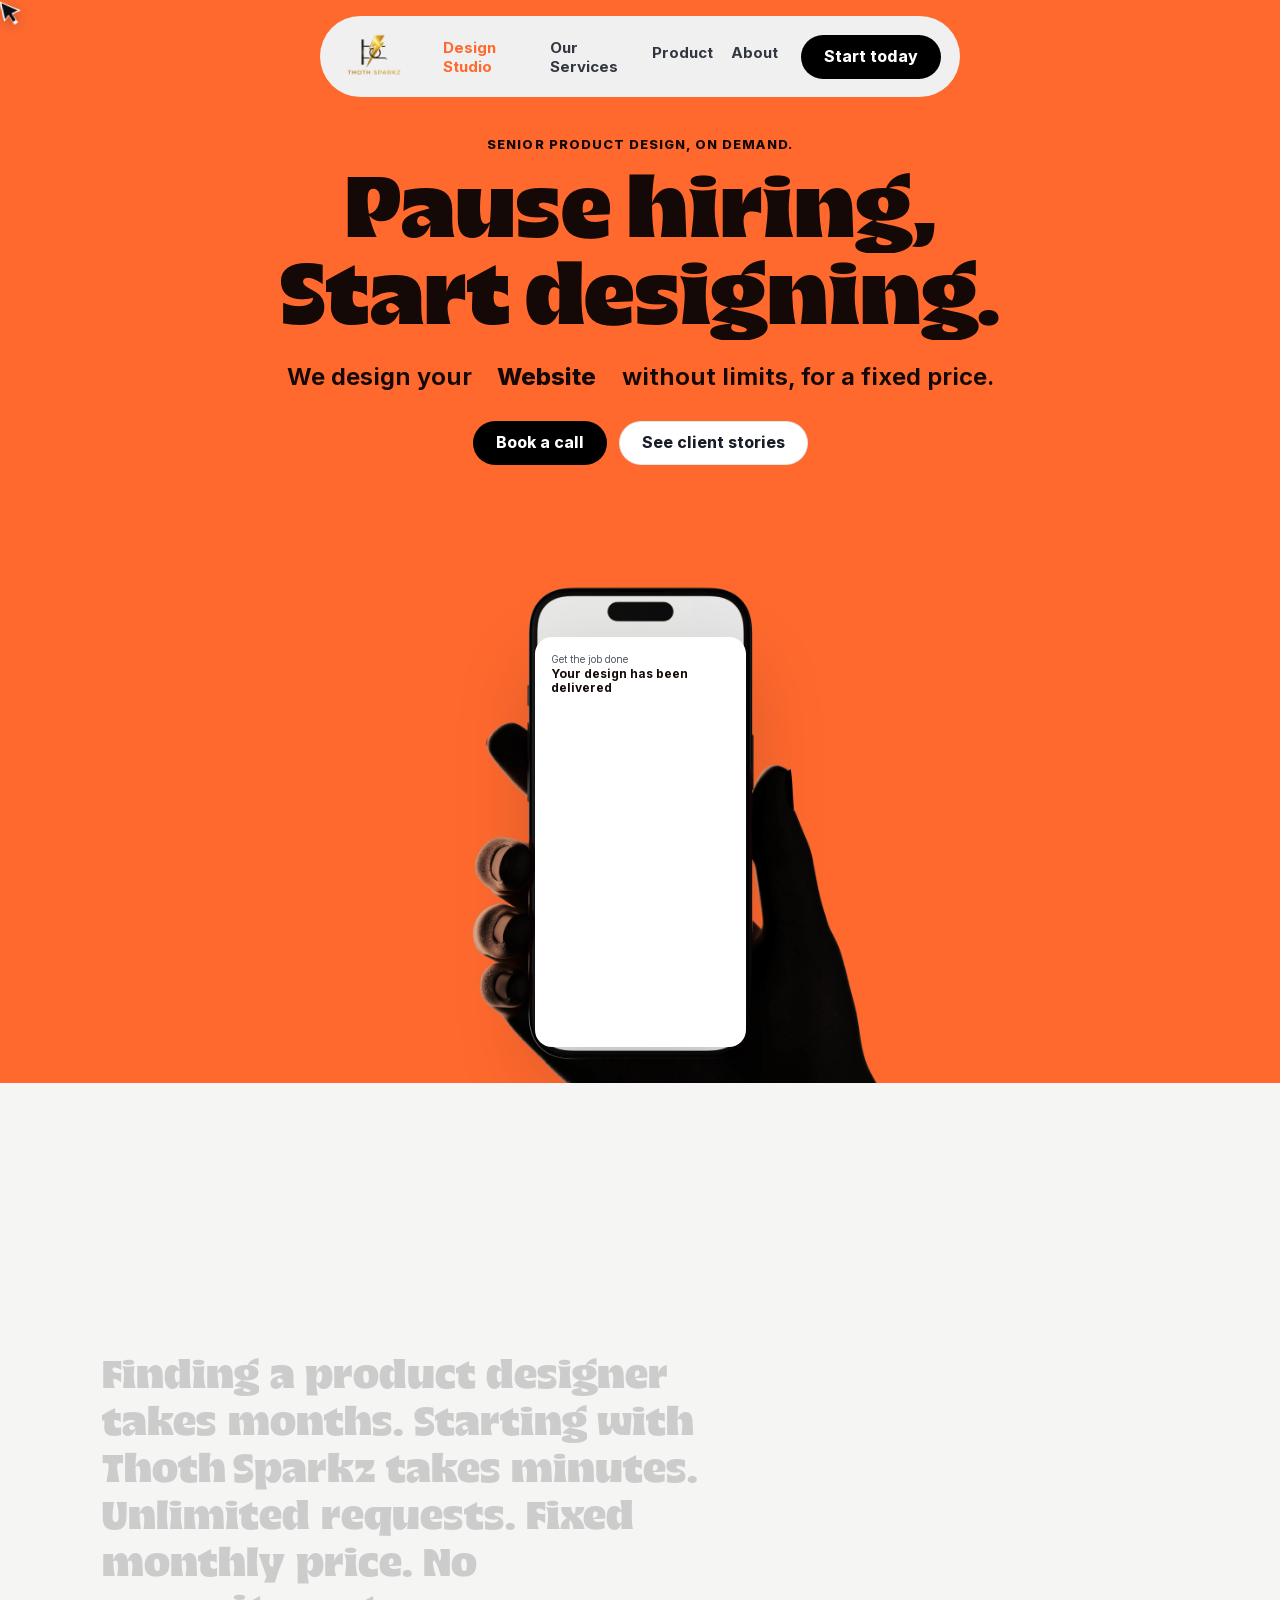
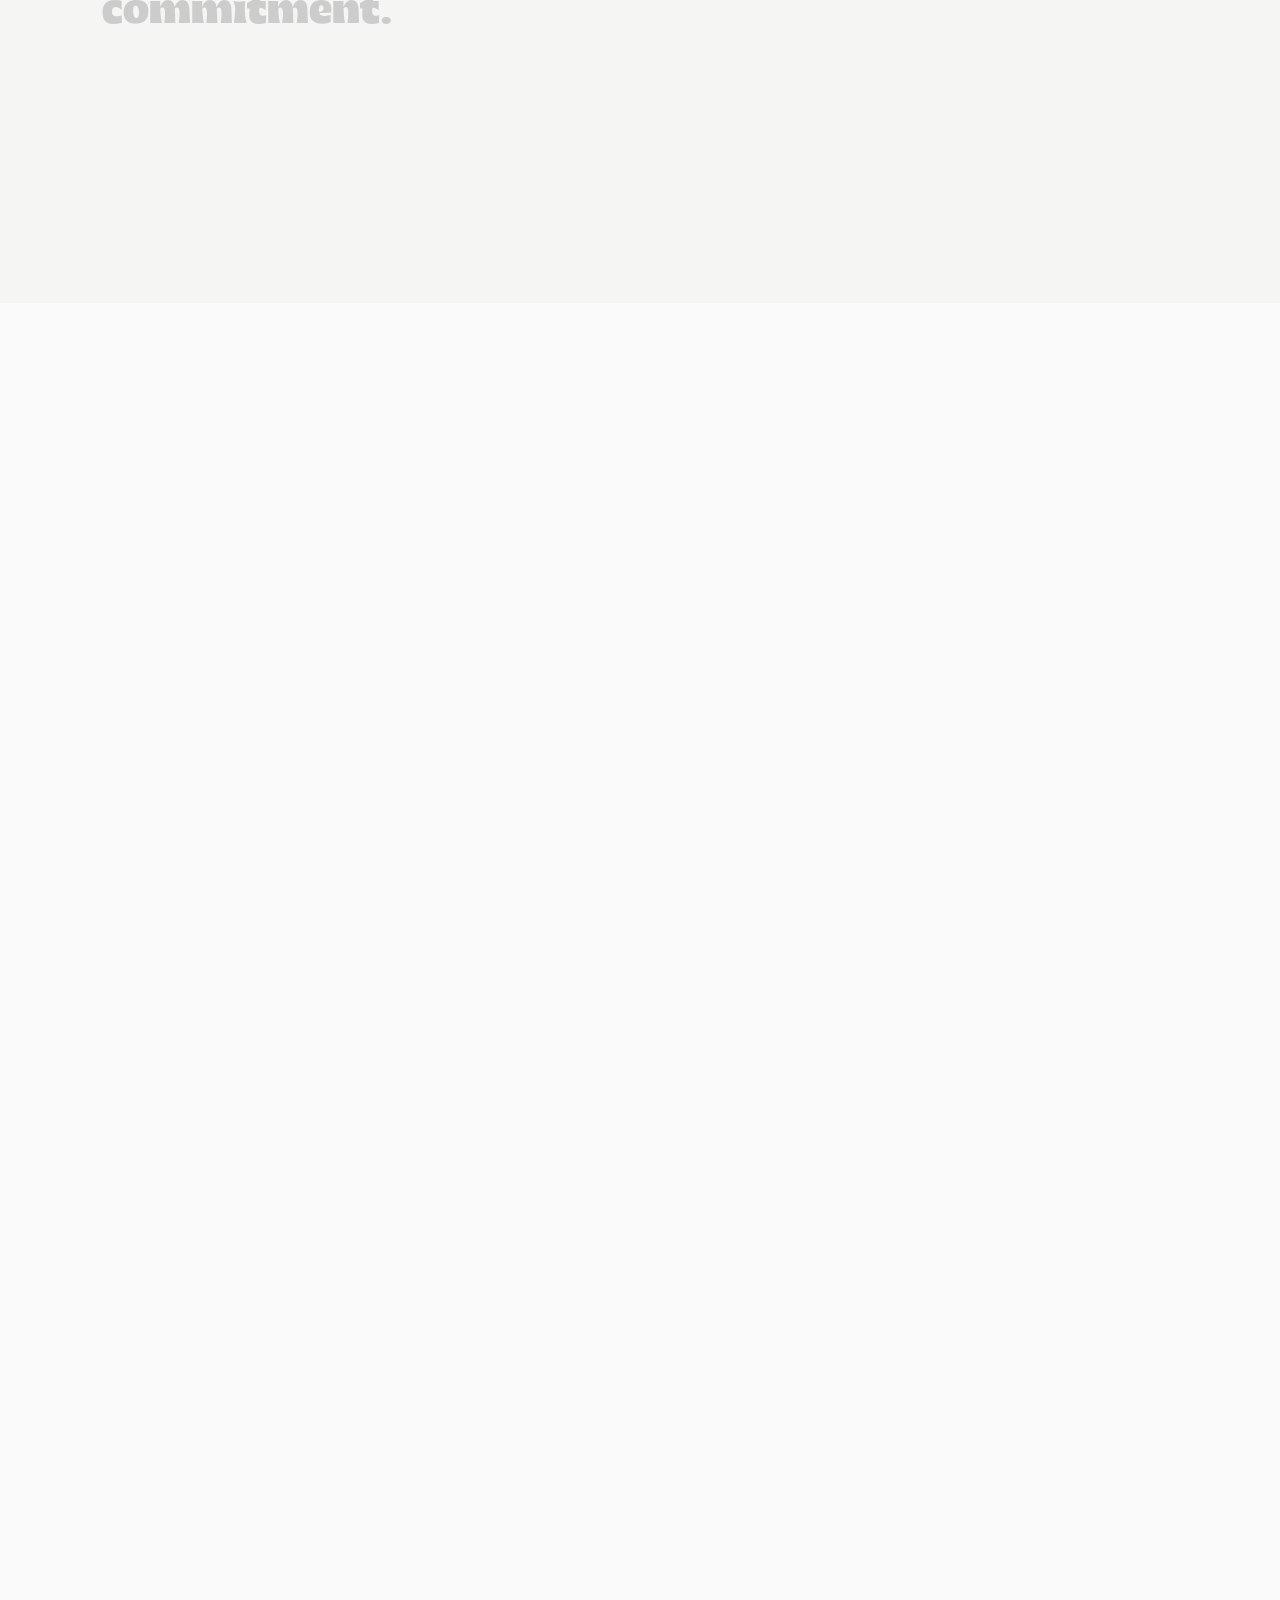
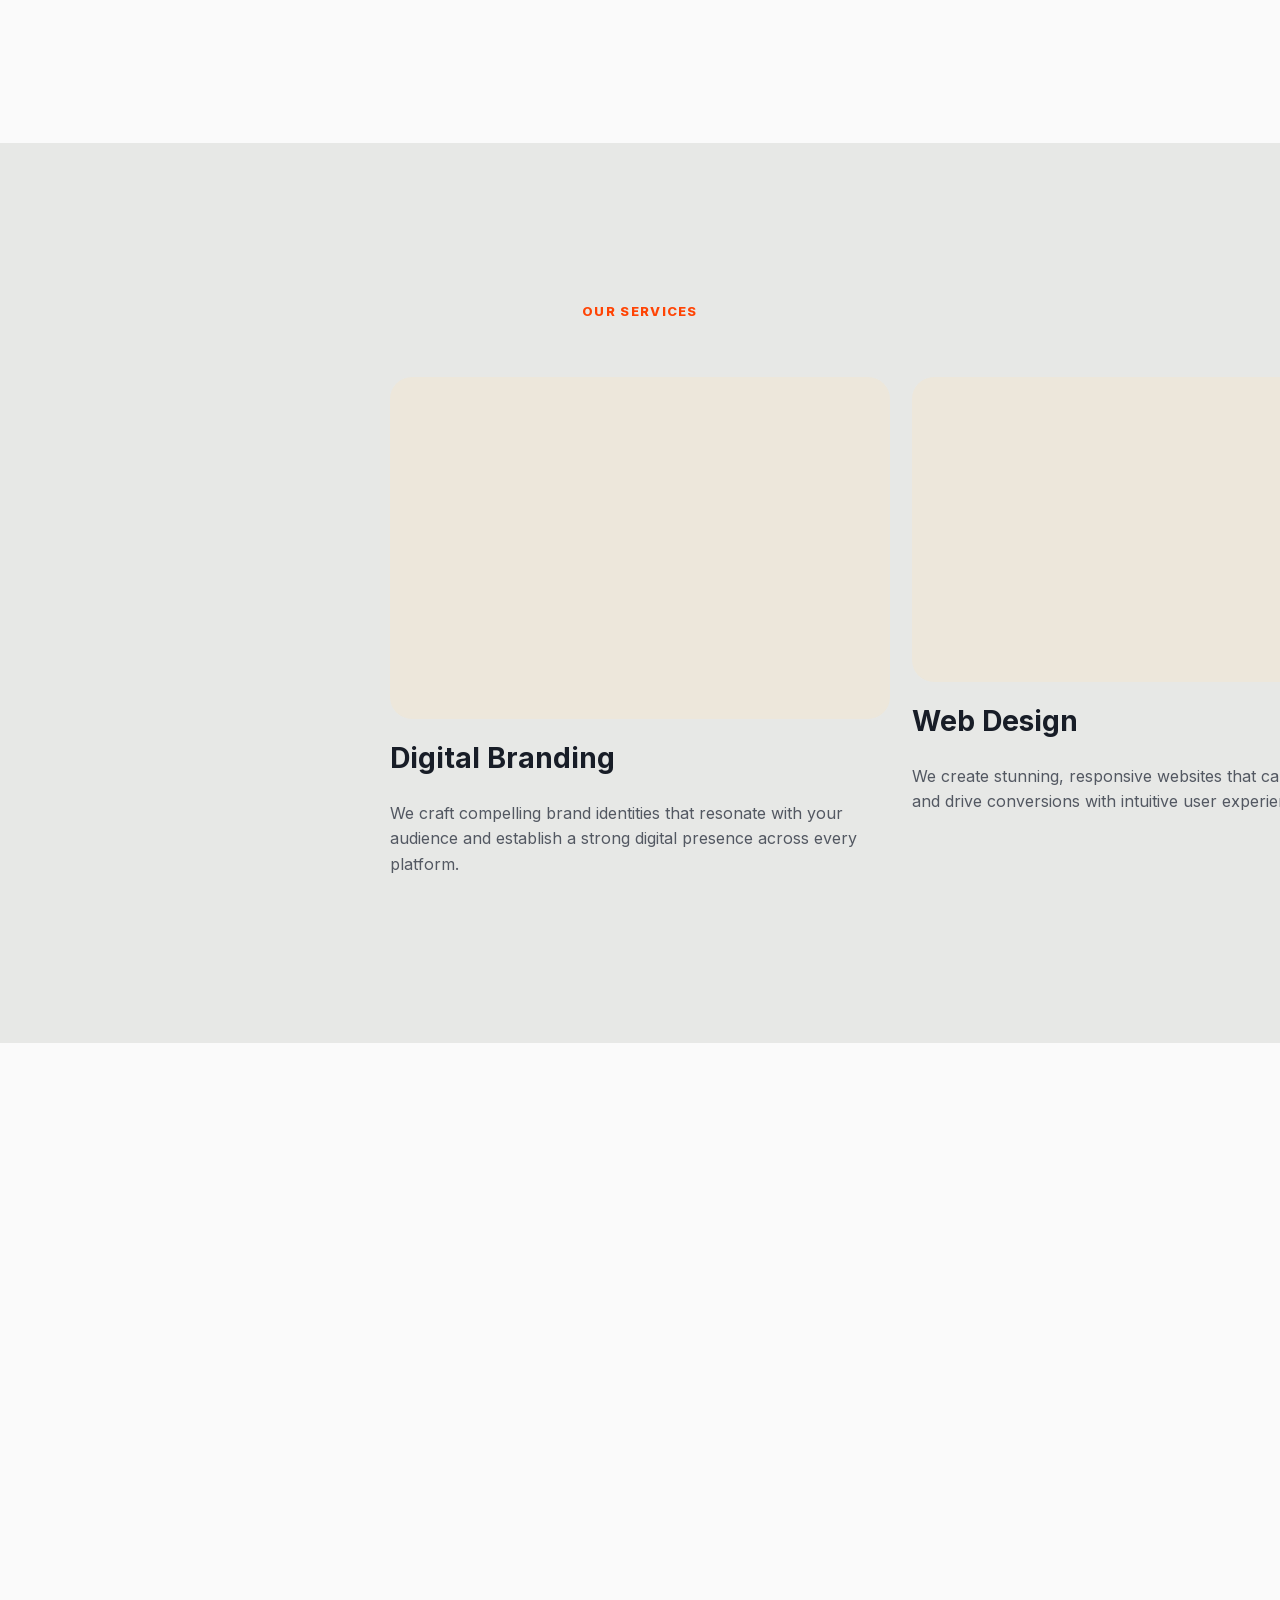
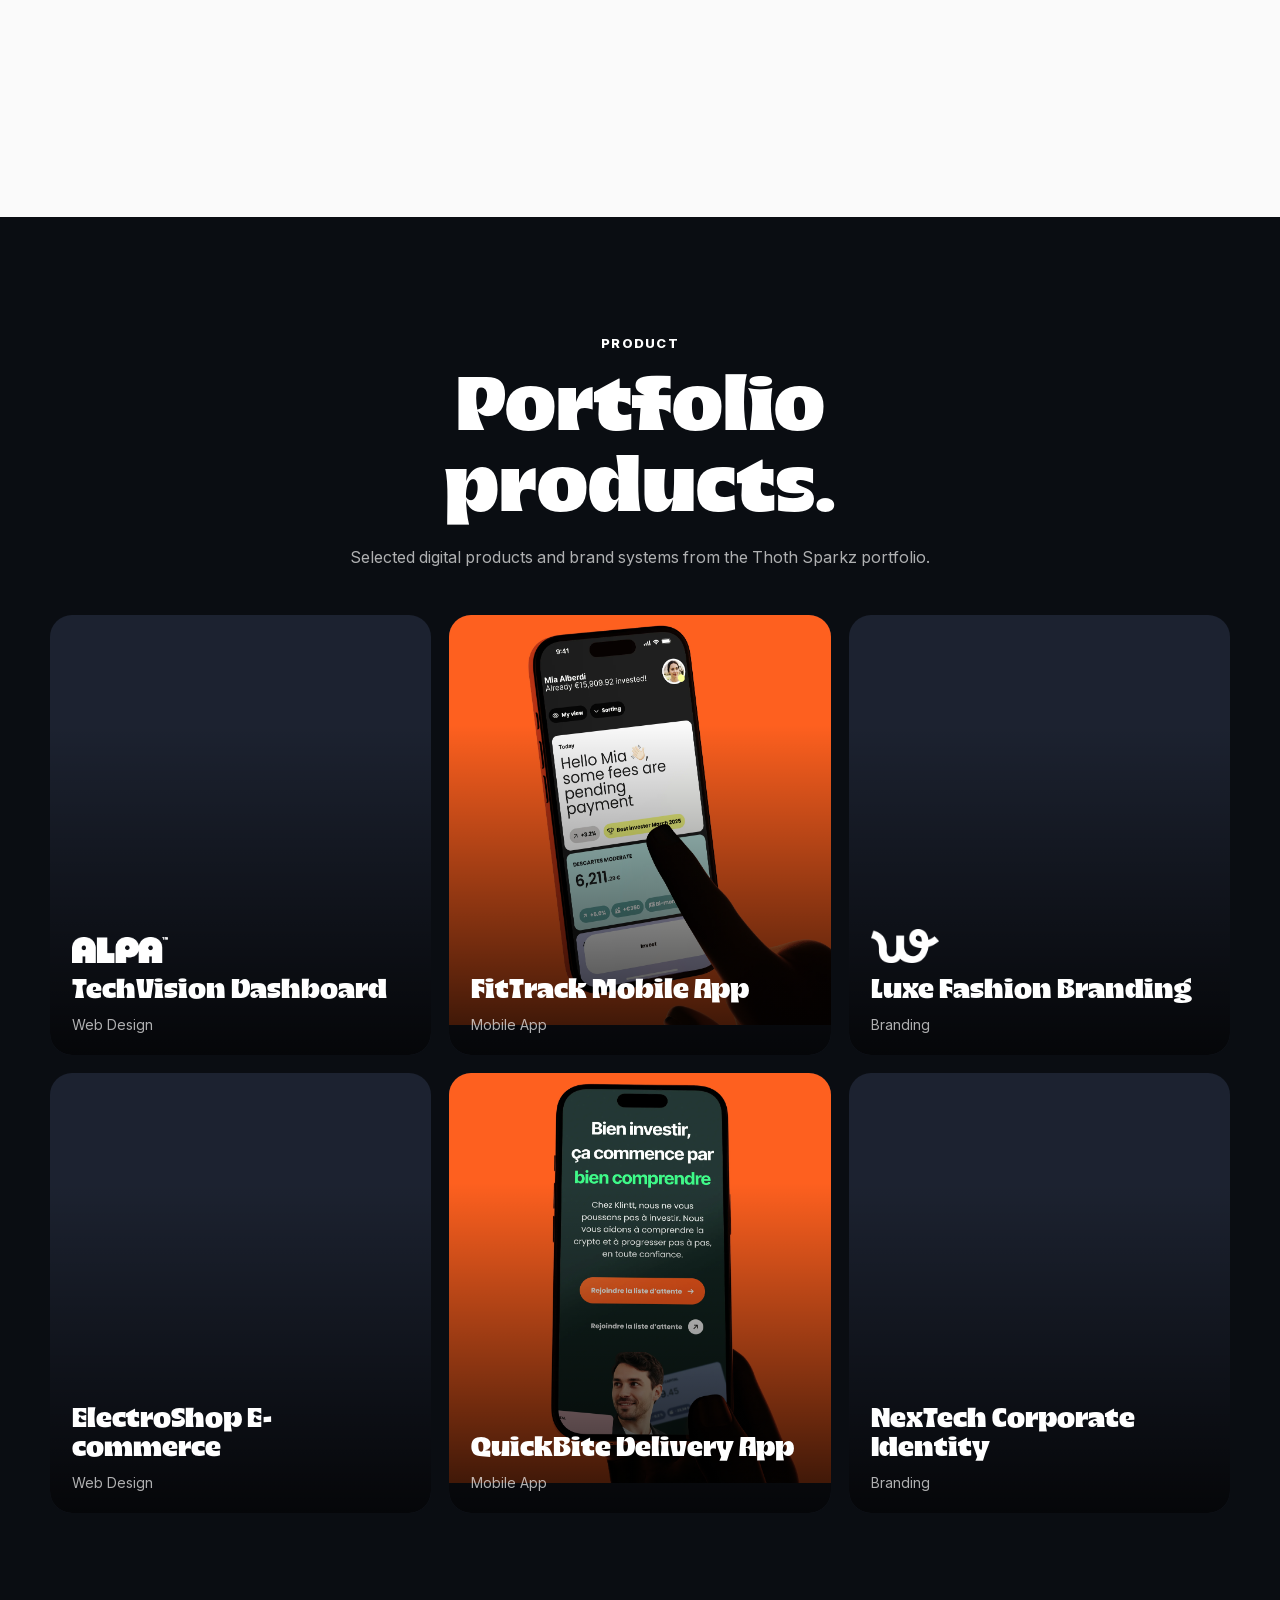
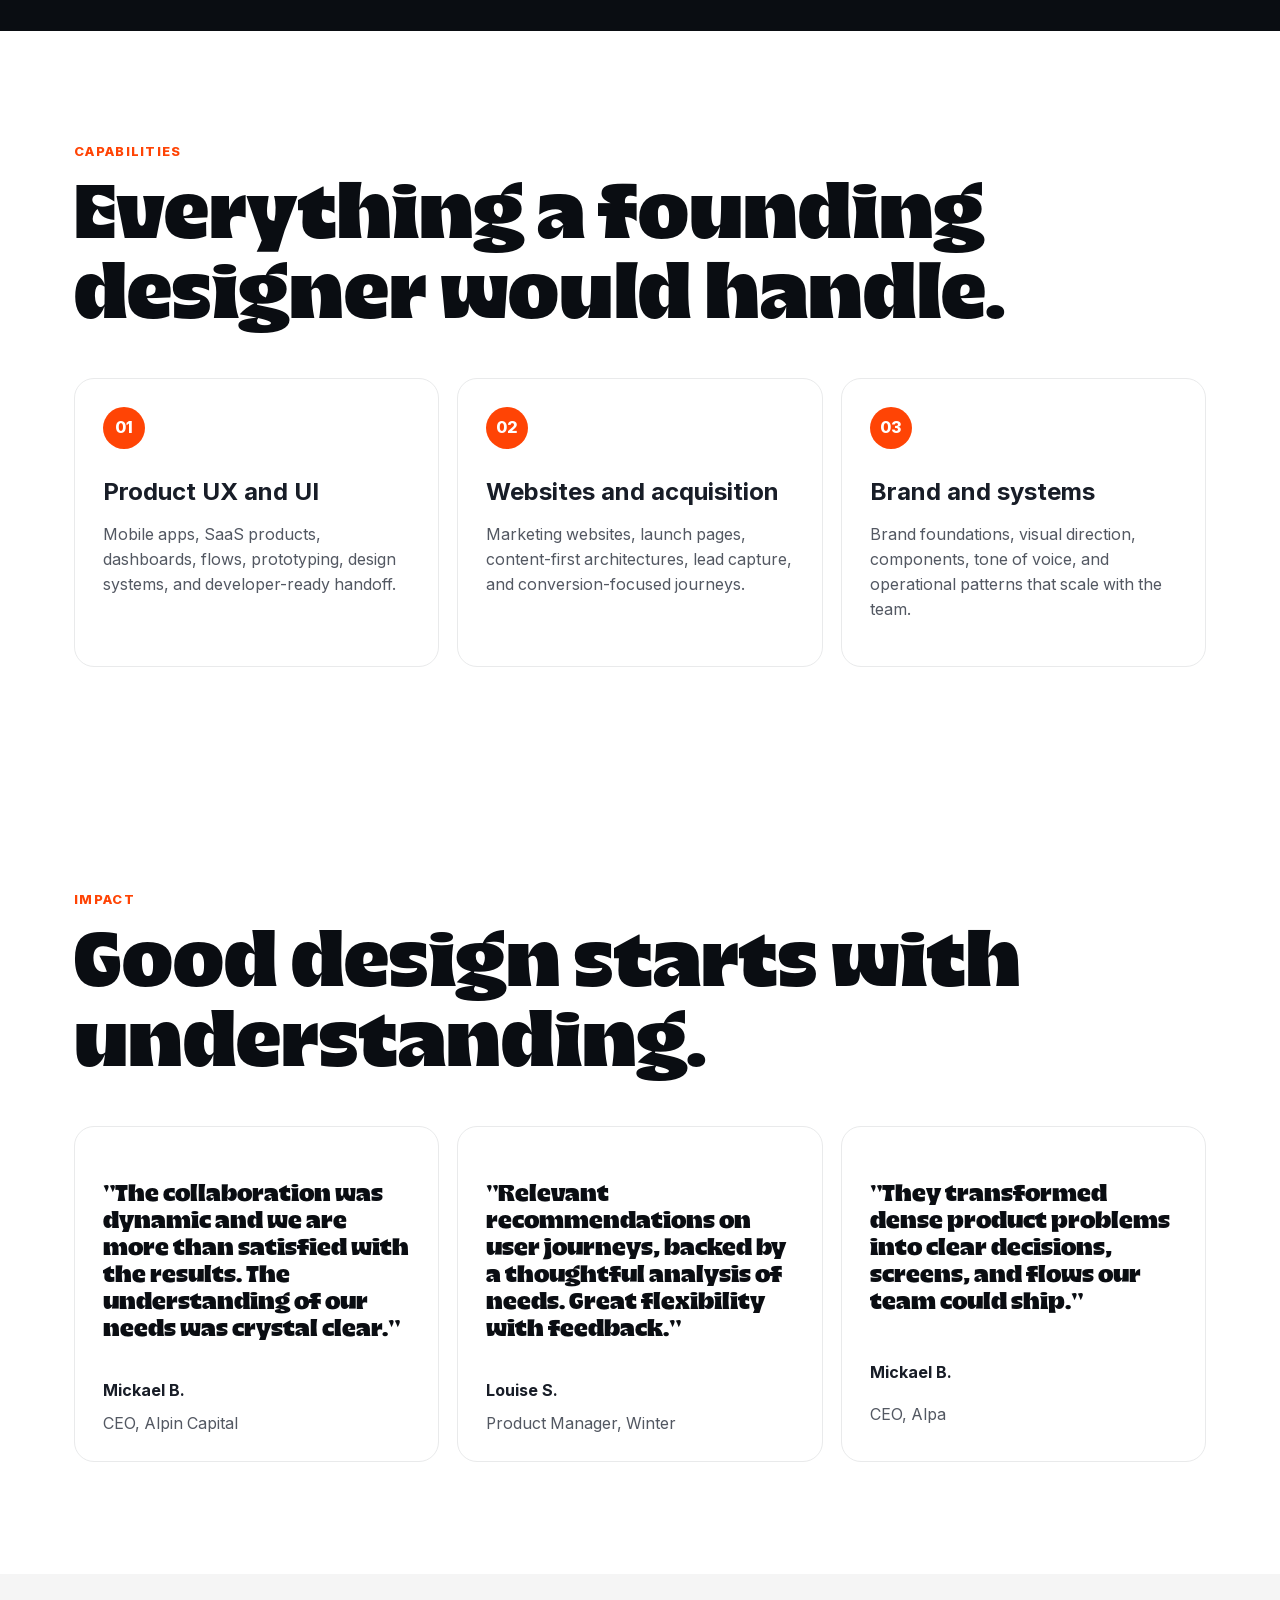
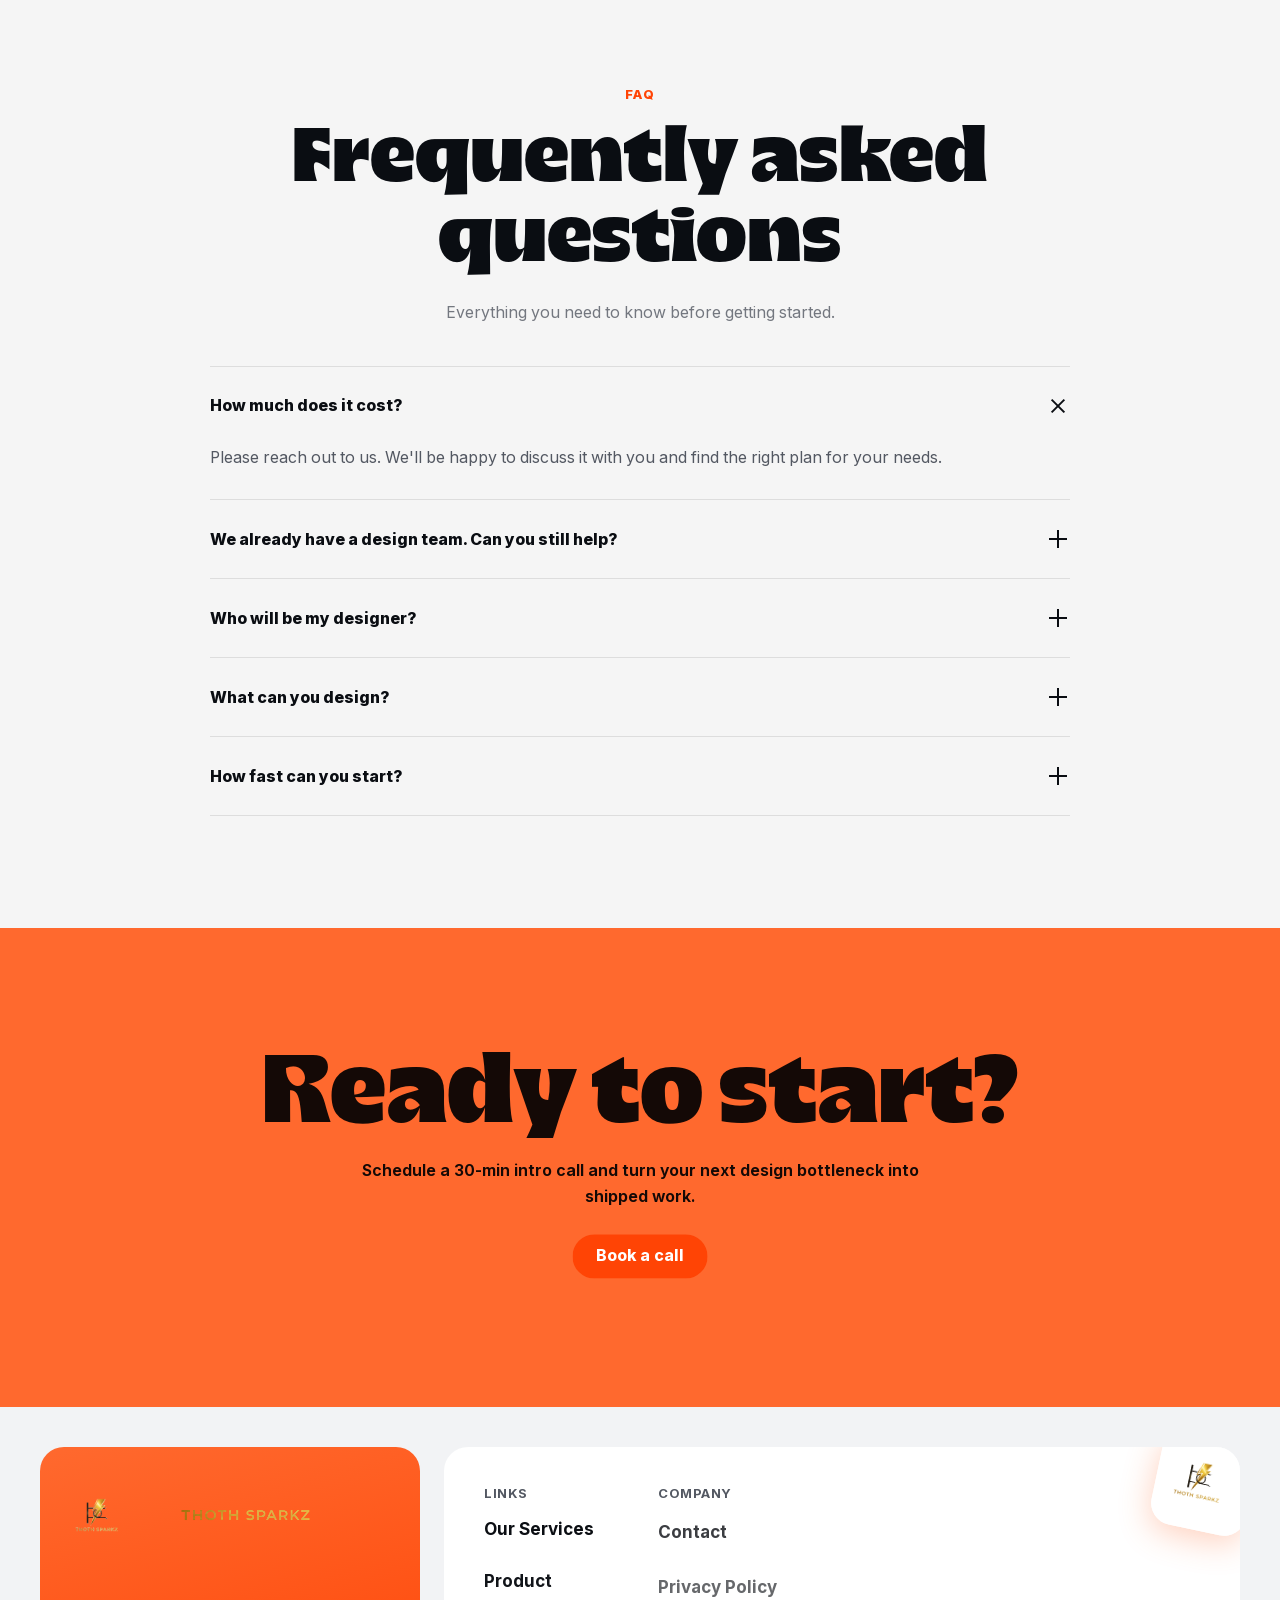
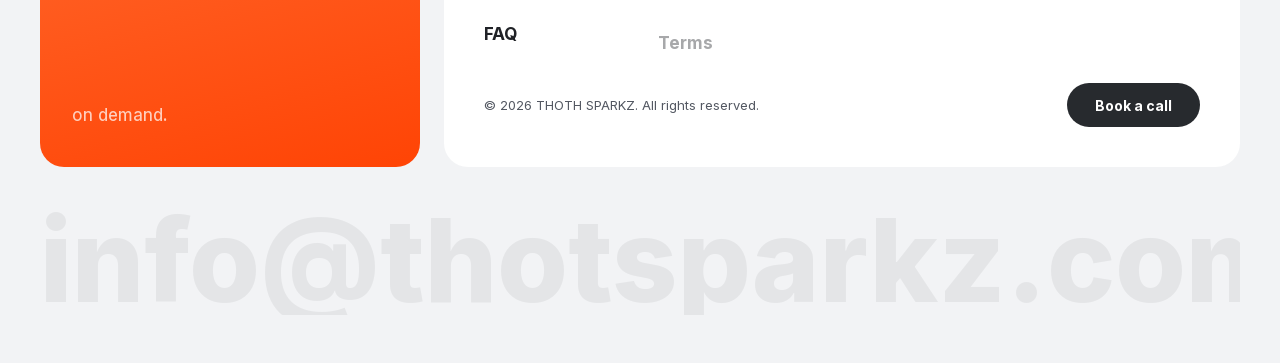
==== commit 4548e41d: "ui element fix" ====
--- a/index.html
+++ b/index.html
@@ -27,7 +27,7 @@
     <link rel="preload" href="assets/img/hero-device.webp" as="image" fetchpriority="high" />
     <link rel="preload" href="assets/fonts/AMLeCygne-Noir.otf" as="font" type="font/otf" crossorigin />
     <link rel="preload" href="assets/fonts/inter-latin.woff2" as="font" type="font/woff2" crossorigin />
-    <link rel="stylesheet" href="styles.css?v=nav-center-scroll1" />
+    <link rel="stylesheet" href="styles.css?v=scroll-lag-fix1" />
     <script>
       if ('scrollRestoration' in history) {
         history.scrollRestoration = 'manual';
@@ -95,8 +95,8 @@
     <script defer src="assets/vendor/lenis.min.js"></script>
     <script defer src="assets/vendor/gsap.min.js"></script>
     <script defer src="assets/vendor/ScrollTrigger.min.js"></script>
-    <script defer src="animations.js?v=nav-center-scroll1"></script>
-    <script defer src="main.js?v=mobile-responsive1"></script>
+    <script defer src="animations.js?v=scroll-lag-fix1"></script>
+    <script defer src="main.js?v=scroll-lag-fix1"></script>
   </head>
   <body>
     <a class="skip-link" href="#main-content">Skip to main content</a>
--- a/styles.css
+++ b/styles.css
@@ -53,10 +53,19 @@
 }
 
 html {
-  scroll-behavior: smooth;
+  scroll-behavior: auto;
   -webkit-text-size-adjust: 100%;
   text-size-adjust: 100%;
-  overflow-x: hidden;
+  overflow-x: clip;
+}
+
+html.lenis,
+html.lenis body {
+  height: auto;
+}
+
+html.lenis.lenis-smooth {
+  scroll-behavior: auto !important;
 }
 
 body {
@@ -66,8 +75,7 @@
   font-family: var(--body);
   font-size: var(--text-body);
   -webkit-font-smoothing: antialiased;
-  overflow-x: hidden;
-  -webkit-overflow-scrolling: touch;
+  overflow-x: clip;
 }
 
 body.menu-open {
@@ -272,9 +280,7 @@
     transform 0.45s var(--nav-snappy),
     box-shadow 0.35s var(--nav-smooth),
     background 0.35s var(--nav-smooth),
-    border-color 0.35s var(--nav-smooth),
-    backdrop-filter 0.35s var(--nav-smooth);
-  will-change: width, height, transform, background, border-radius;
+    border-color 0.35s var(--nav-smooth);
 }
 
 .site-nav.is-scrolled {
@@ -749,7 +755,6 @@
   width: min(891px, 115vw);
   margin-top: 24px;
   transform-origin: 50% 40%;
-  will-change: transform;
 }
 
 .hero-device > img {
@@ -888,7 +893,6 @@
 .split-line {
   display: block;
   line-height: inherit;
-  will-change: transform, opacity, clip-path;
 }
 
 .section-heading {
@@ -926,7 +930,6 @@
   display: flex;
   flex-direction: column;
   justify-content: center;
-  transition: background-color 0.5s ease;
 }
 
 .process-logo-stage {
@@ -946,7 +949,6 @@
   max-width: 78vw;
   height: auto;
   object-fit: contain;
-  will-change: transform, opacity;
 }
 
 .process-section .section-heading h2 {
@@ -965,7 +967,6 @@
   justify-content: flex-start;
   gap: 22px;
   overflow: visible;
-  will-change: transform;
 }
 
 .feature-card {
@@ -982,9 +983,7 @@
   overflow: visible;
   box-shadow: none;
   scroll-snap-align: start;
-  transition: transform 0.3s ease, box-shadow 0.3s ease, background-color 0.5s ease, border-radius 0.5s ease;
   transform-origin: center center;
-  will-change: transform, opacity;
 }
 
 .service-card:hover,
@@ -995,6 +994,10 @@
   box-shadow: var(--shadow);
 }
 
+.process-section.is-logo-handoff {
+  background: var(--ink-dark);
+}
+
 .process-section.is-logo-handoff .feature-card:not(.feature-card-logo) {
   visibility: hidden;
   pointer-events: none;
@@ -1016,10 +1019,6 @@
 .process-section.is-logo-handoff .process-logo-stage {
   opacity: 1;
   visibility: visible;
-}
-
-.feature-card:hover {
-  transform: translateY(-4px);
 }
 
 .feature-card video,
@@ -1060,7 +1059,6 @@
   background: transparent;
   padding: 0;
   margin: 0;
-  will-change: transform, opacity;
 }
 
 .feature-card h3,
@@ -1149,7 +1147,6 @@
   background: #1c2230;
   position: relative;
   isolation: isolate;
-  transition: transform 0.3s ease;
 }
 
 .story-card::after {
@@ -1165,7 +1162,6 @@
   width: 100%;
   height: 100%;
   object-fit: cover;
-  transition: transform 0.3s ease;
 }
 
 .story-card:hover {
@@ -1235,7 +1231,7 @@
   border-radius: 20px;
   background: #ffffff;
   padding: 28px;
-  transition: transform 0.3s ease, box-shadow 0.3s ease;
+  transition: box-shadow 0.3s ease;
 }
 
 .service-card span {
@@ -1808,7 +1804,6 @@
   width: 100%;
   height: 100%;
   object-fit: cover;
-  transition: transform 0.3s ease;
 }
 
 .work-card:hover img {
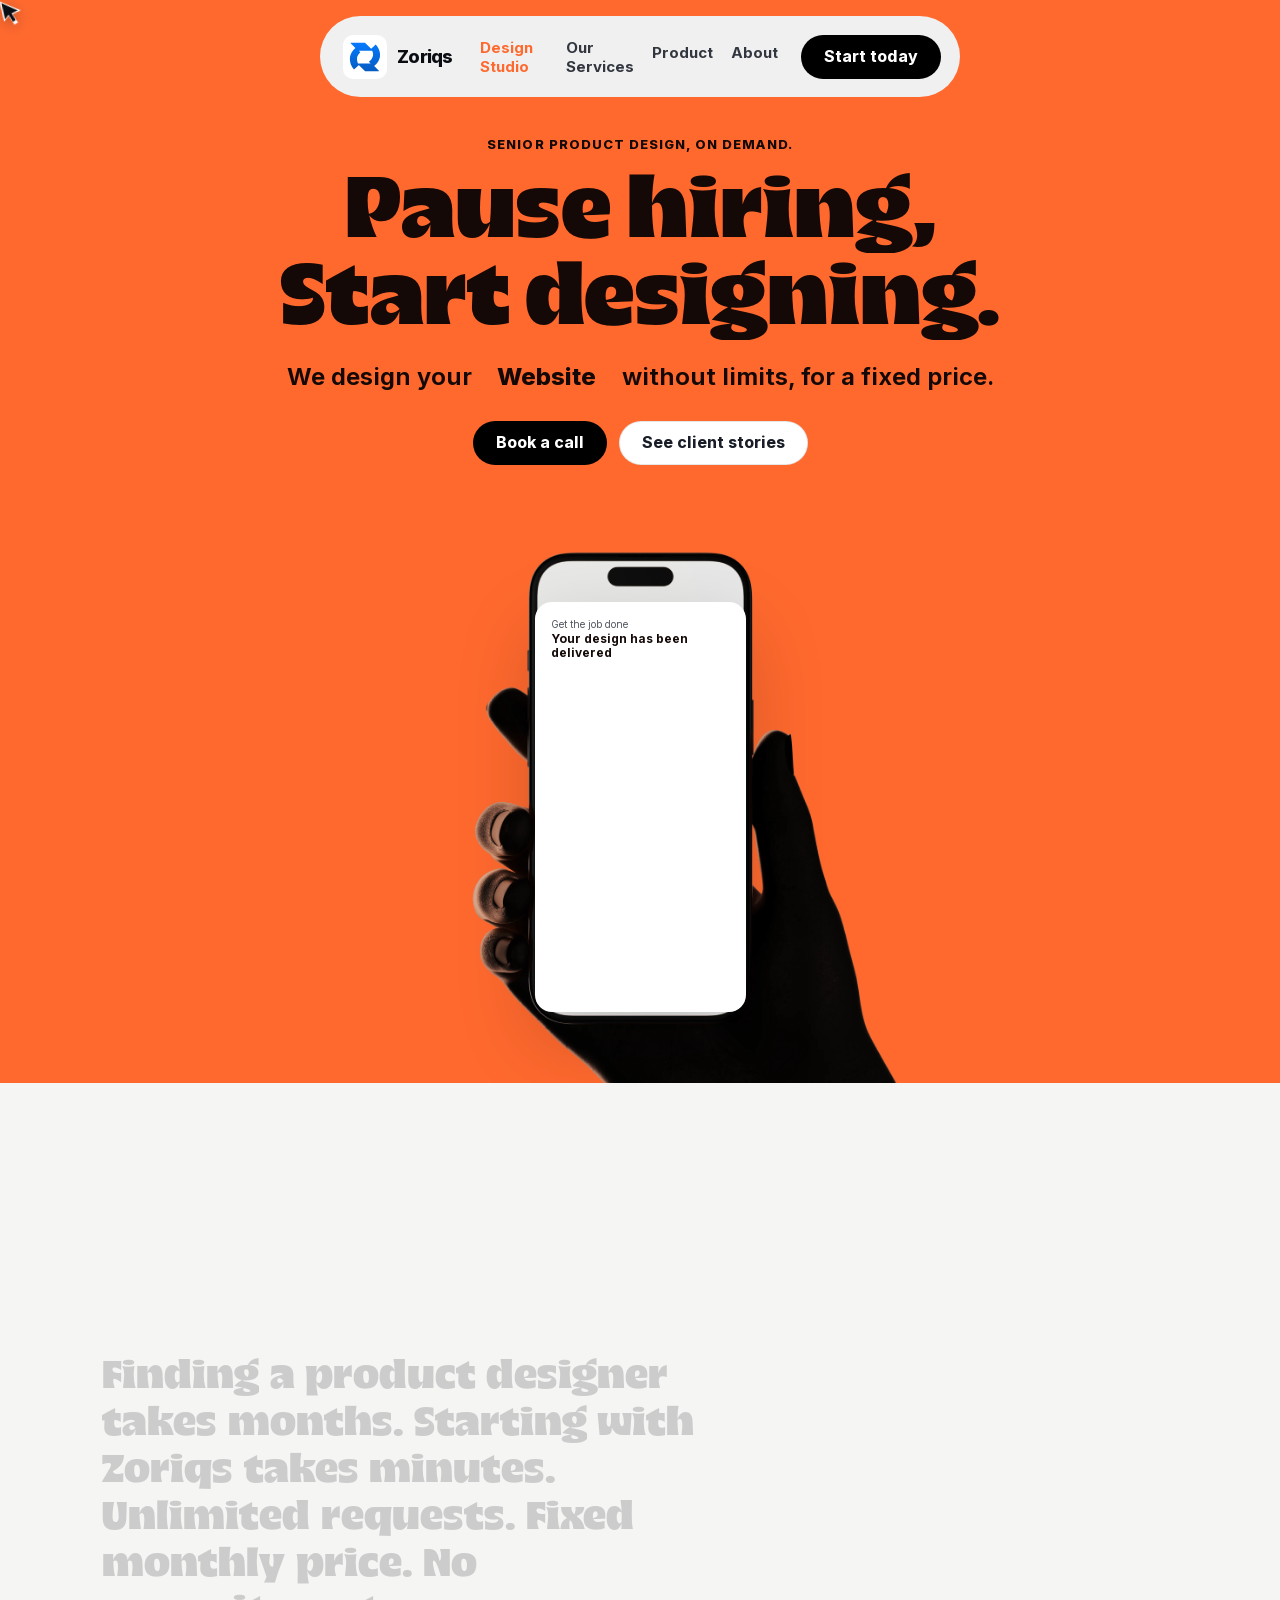
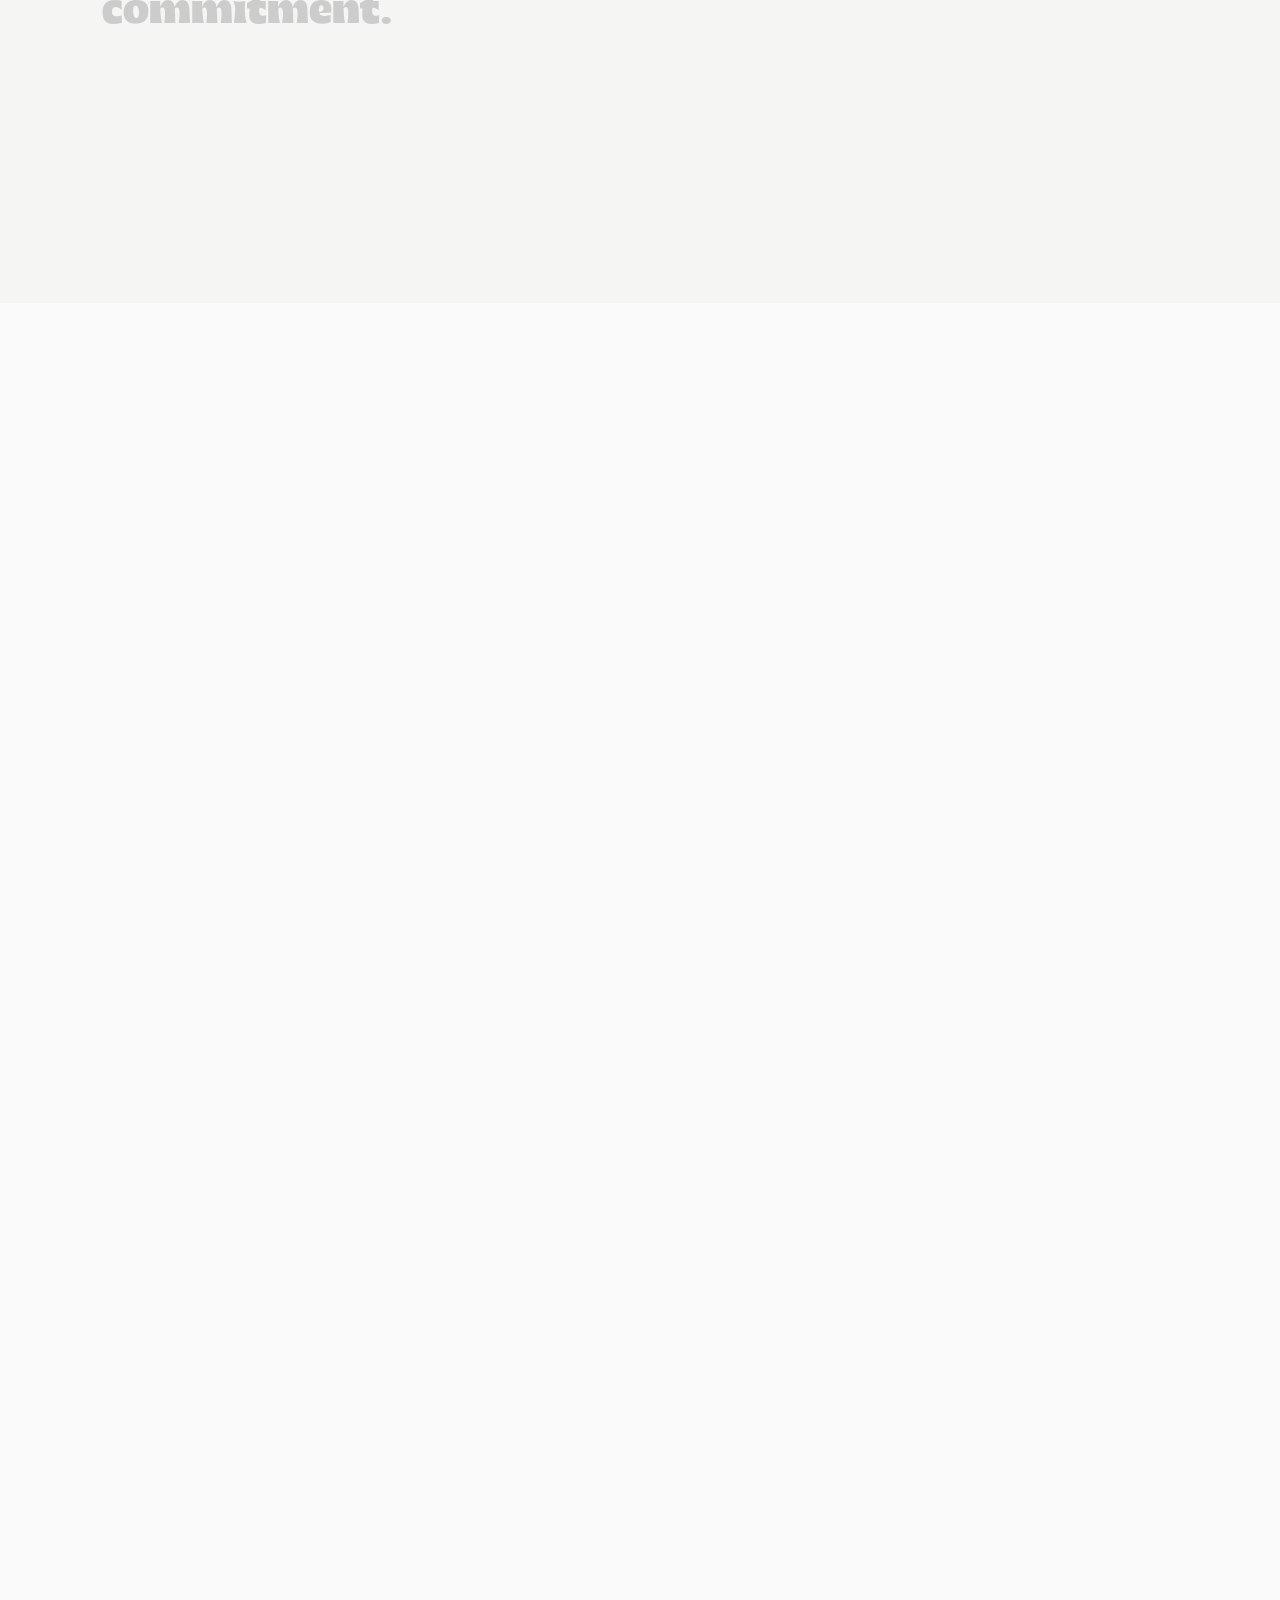
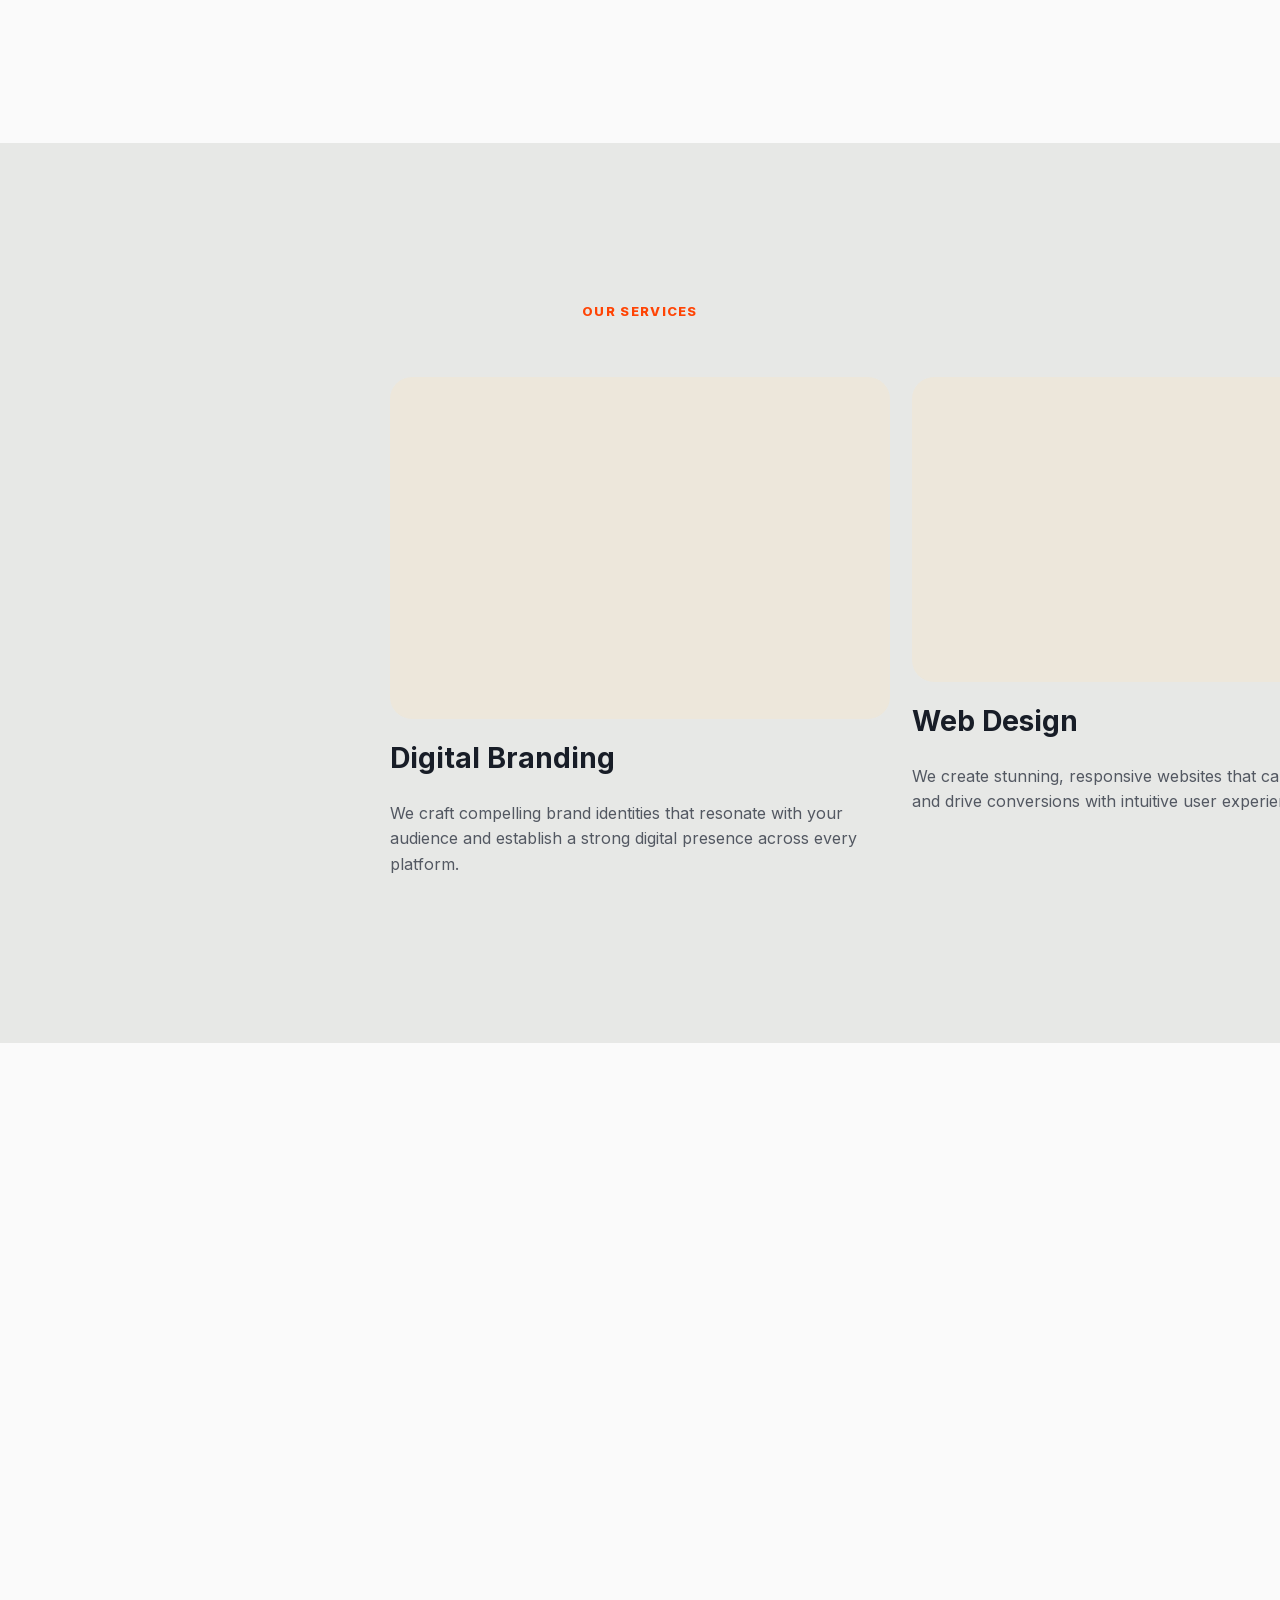
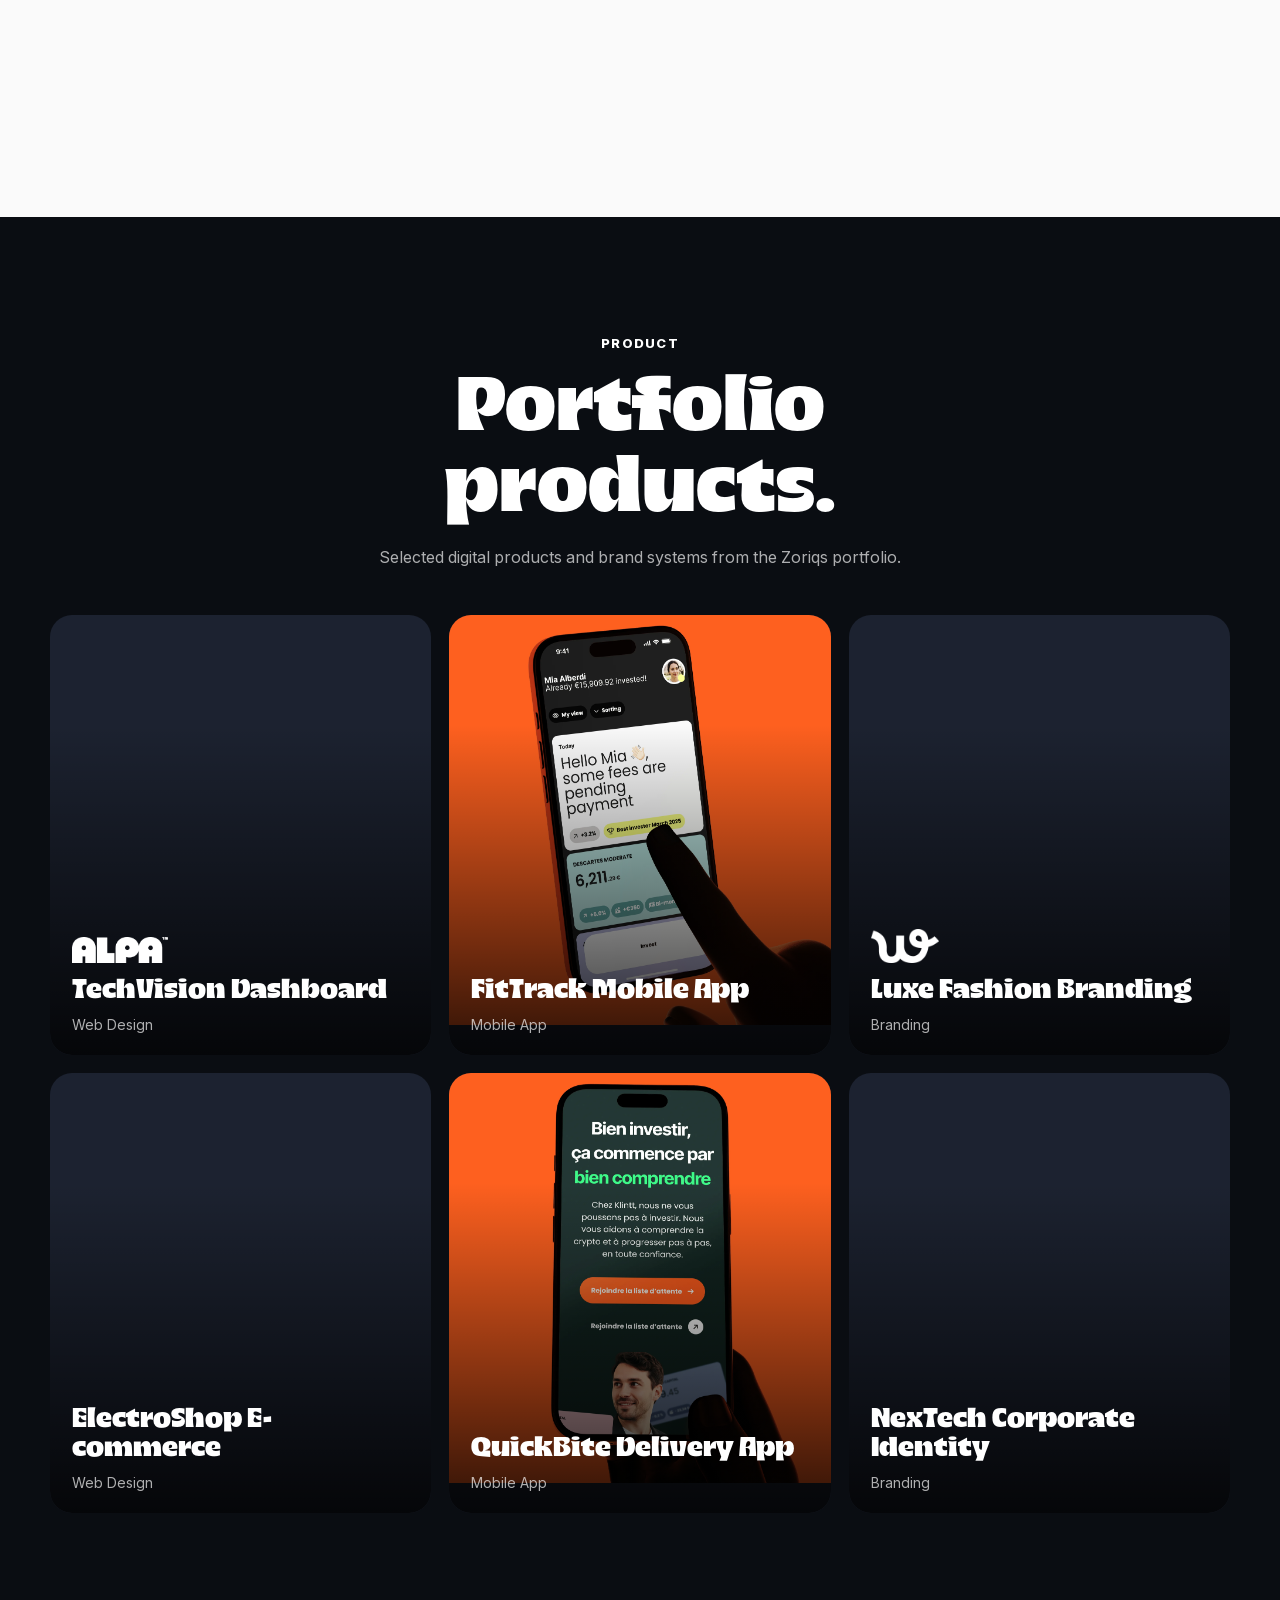
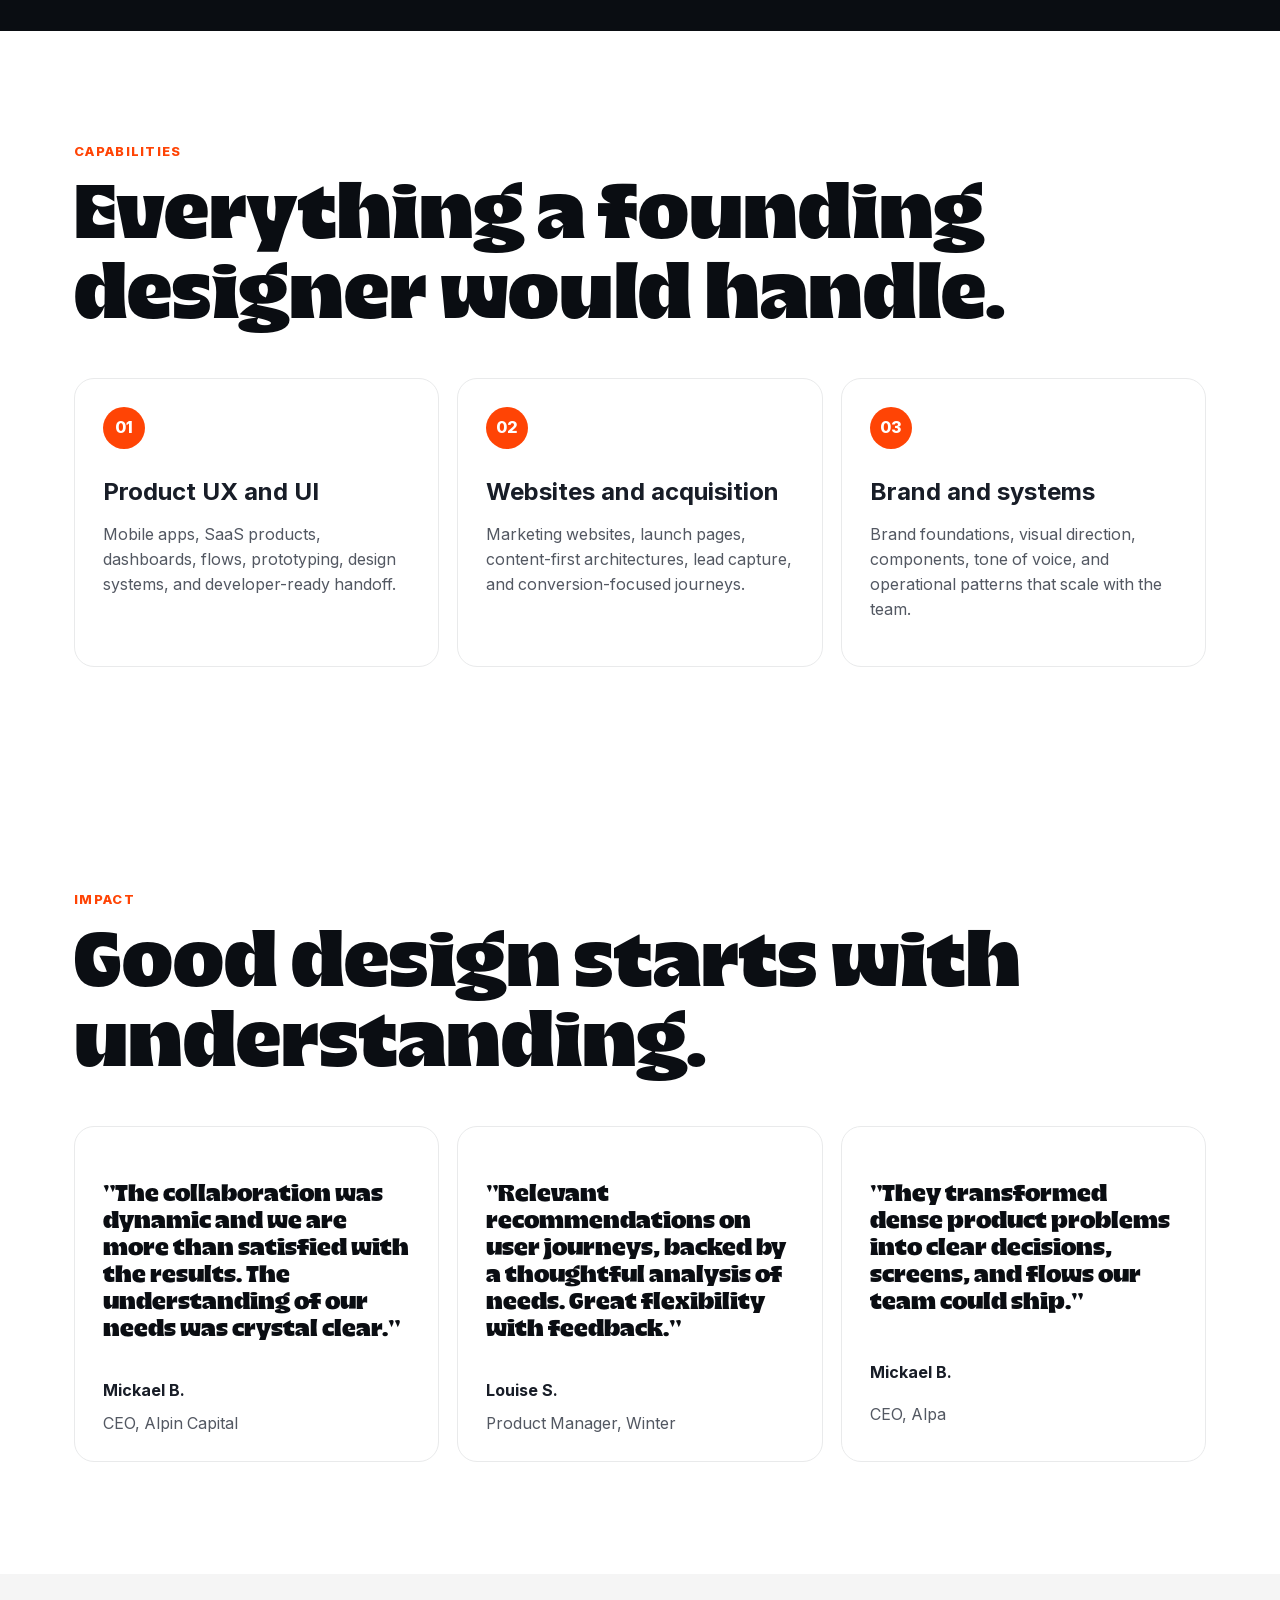
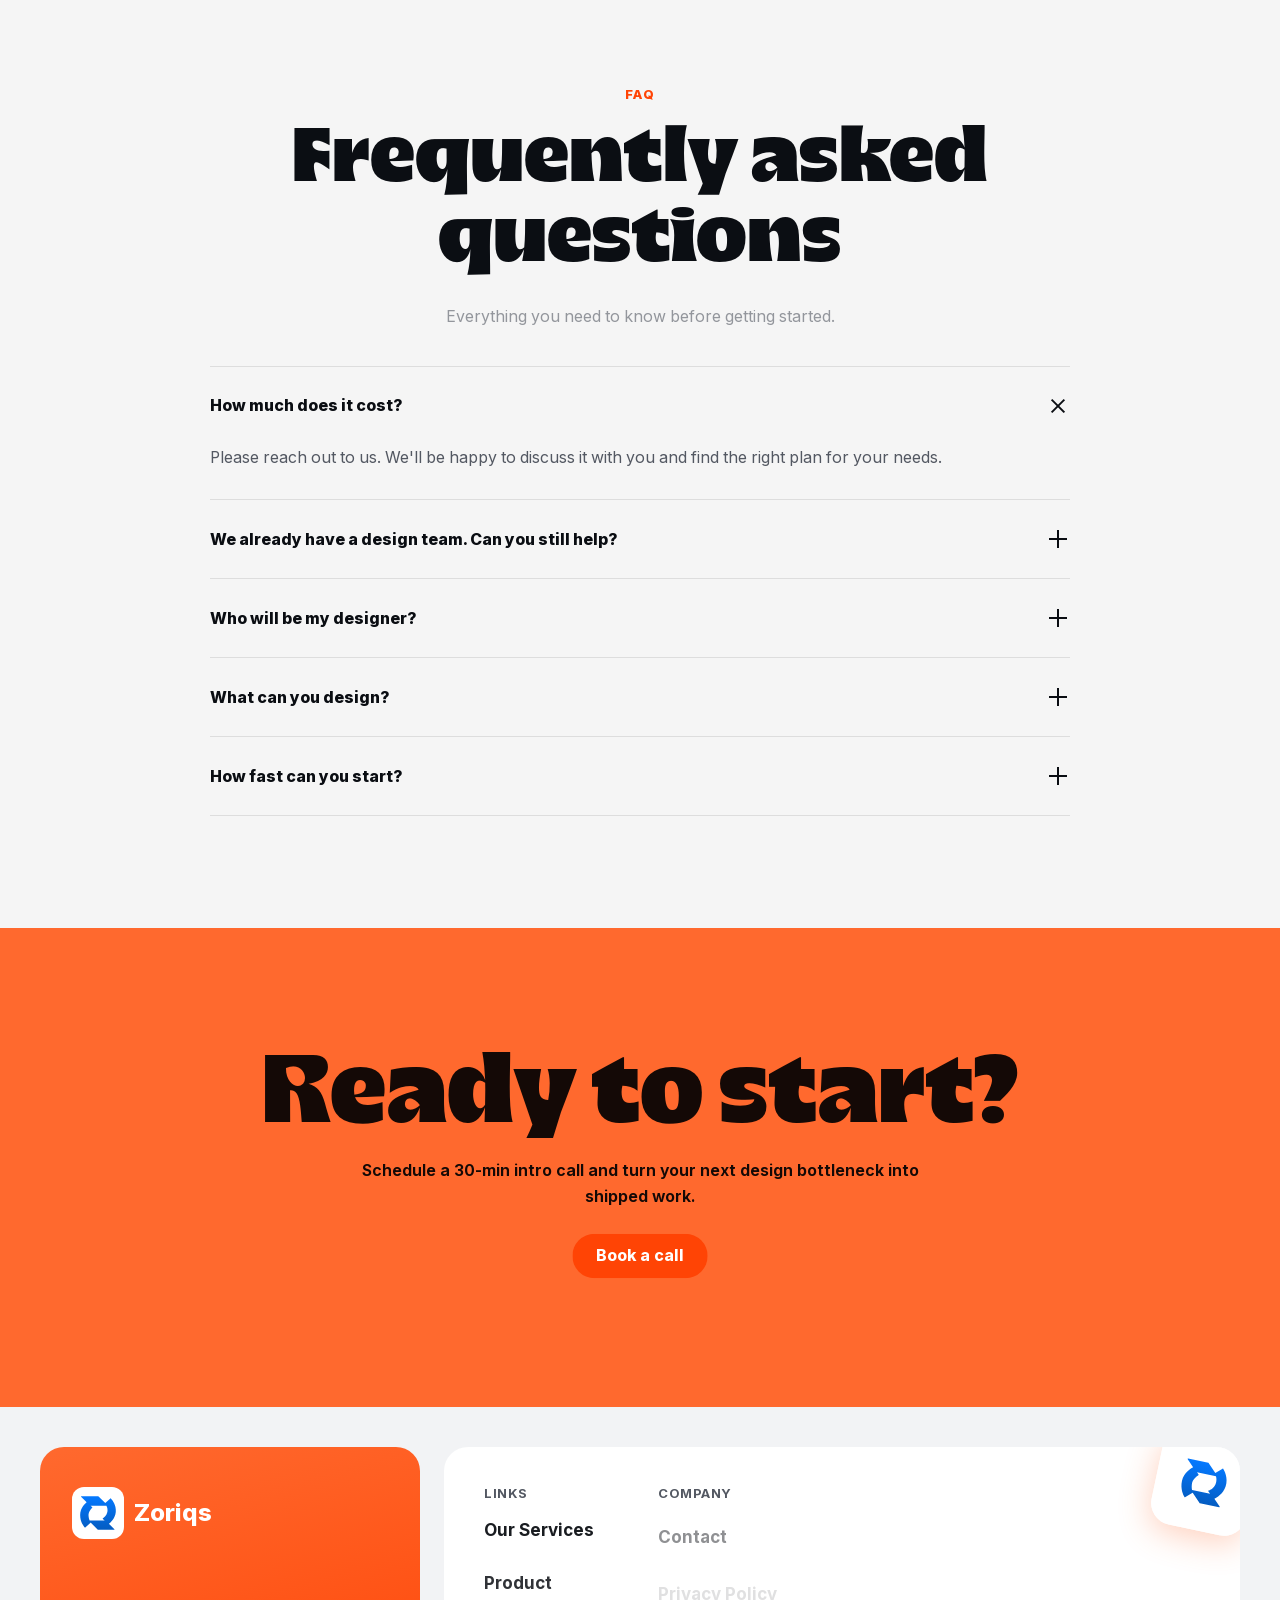
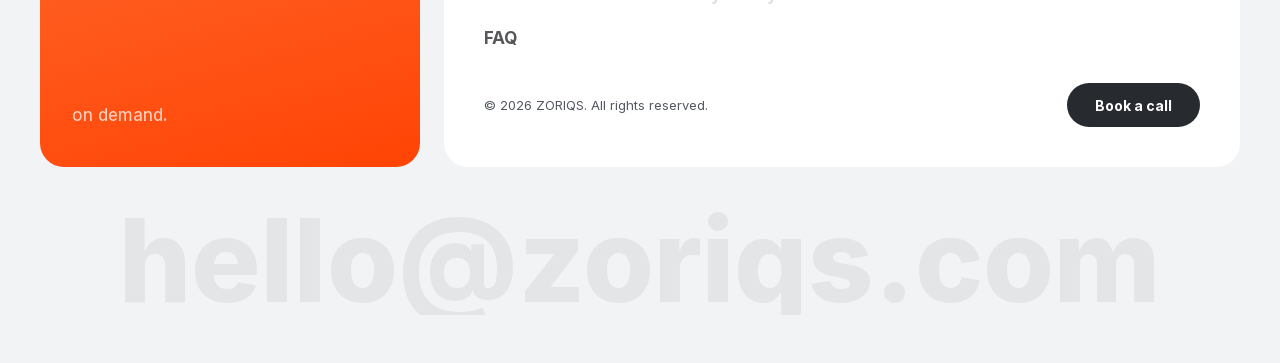
==== commit 9aa75145: "logo and nameing update" ====
--- a/index.html
+++ b/index.html
@@ -3,23 +3,24 @@
   <head>
     <meta charset="UTF-8" />
     <meta name="viewport" content="width=device-width, initial-scale=1.0" />
-    <title>Thoth Sparkz | Web Design, Apps & Digital Growth Studio</title>
-    <meta name="description" content="Thoth Sparkz creates websites, mobile apps, digital branding, marketing systems, and product experiences for teams that need creative digital work shipped fast." />
-    <meta name="keywords" content="Thoth Sparkz, web design, web development, mobile app development, digital branding, digital marketing, product design, UI UX design" />
-    <meta name="author" content="Thoth Sparkz" />
+    <title>Zoriqs | Web Design, Apps & Digital Growth Studio</title>
+    <meta name="description" content="Zoriqs creates websites, mobile apps, digital branding, marketing systems, and product experiences for teams that need creative digital work shipped fast." />
+    <meta name="keywords" content="Zoriqs, web design, web development, mobile app development, digital branding, digital marketing, product design, UI UX design" />
+    <meta name="author" content="Zoriqs" />
     <meta name="robots" content="index, follow, max-image-preview:large" />
     <meta property="og:type" content="website" />
-    <meta property="og:title" content="Thoth Sparkz | Web Design, Apps & Digital Growth Studio" />
+    <meta property="og:title" content="Zoriqs | Web Design, Apps & Digital Growth Studio" />
     <meta property="og:description" content="Creative digital solutions for websites, apps, branding, marketing, and product experiences." />
-    <meta property="og:image" content="assets/img/thoth-sparkz-logo-pdf.png" />
-    <meta property="og:image:alt" content="Thoth Sparkz logo" />
-    <meta property="og:site_name" content="Thoth Sparkz" />
+    <meta property="og:image" content="assets/img/zoriqs-logo.png" />
+    <meta property="og:image:alt" content="Zoriqs logo" />
+    <meta property="og:site_name" content="Zoriqs" />
     <meta property="og:locale" content="en_US" />
     <meta name="twitter:card" content="summary_large_image" />
-    <meta name="twitter:title" content="Thoth Sparkz | Digital Design Studio" />
-    <meta name="twitter:description" content="Websites, apps, branding, marketing, and product design from Thoth Sparkz." />
-    <meta name="twitter:image" content="assets/img/thoth-sparkz-logo-pdf.png" />
-    <meta name="theme-color" content="#0a0d12" />
+    <meta name="twitter:title" content="Zoriqs | Digital Design Studio" />
+    <meta name="twitter:description" content="Websites, apps, branding, marketing, and product design from Zoriqs." />
+    <meta name="twitter:image" content="assets/img/zoriqs-logo.png" />
+    <meta name="theme-color" content="#121212" />
+    <link rel="icon" href="assets/img/zoriqs-logo.svg" type="image/svg+xml" />
     <link rel="icon" type="image/png" sizes="32x32" href="favicon-32.png" />
     <link rel="icon" type="image/png" sizes="16x16" href="favicon-16.png" />
     <link rel="apple-touch-icon" sizes="180x180" href="apple-touch-icon.png" />
@@ -27,7 +28,7 @@
     <link rel="preload" href="assets/img/hero-device.webp" as="image" fetchpriority="high" />
     <link rel="preload" href="assets/fonts/AMLeCygne-Noir.otf" as="font" type="font/otf" crossorigin />
     <link rel="preload" href="assets/fonts/inter-latin.woff2" as="font" type="font/woff2" crossorigin />
-    <link rel="stylesheet" href="styles.css?v=scroll-lag-fix1" />
+    <link rel="stylesheet" href="styles.css?v=zoriqs1" />
     <script>
       if ('scrollRestoration' in history) {
         history.scrollRestoration = 'manual';
@@ -41,9 +42,9 @@
           {
             "@type": "ProfessionalService",
             "@id": "#business",
-            "name": "Thoth Sparkz",
+            "name": "Zoriqs",
             "description": "Creative digital studio offering web design, web development, mobile app development, digital branding, digital marketing, and product design.",
-            "email": "info@thotsparkz.com",
+            "email": "hello@zoriqs.com",
             "priceRange": "$$",
             "areaServed": "Worldwide",
             "serviceType": [
@@ -58,7 +59,7 @@
           {
             "@type": "WebSite",
             "@id": "#website",
-            "name": "Thoth Sparkz"
+            "name": "Zoriqs"
           },
           {
             "@type": "FAQPage",
@@ -68,7 +69,7 @@
                 "name": "How much does it cost?",
                 "acceptedAnswer": {
                   "@type": "Answer",
-                  "text": "Reach out to Thoth Sparkz to discuss your requirements and find the right plan for your website, app, brand, or marketing needs."
+                  "text": "Reach out to Zoriqs to discuss your requirements and find the right plan for your website, app, brand, or marketing needs."
                 }
               },
               {
@@ -76,7 +77,7 @@
                 "name": "We already have a design team. Can you still help?",
                 "acceptedAnswer": {
                   "@type": "Answer",
-                  "text": "Yes. Thoth Sparkz can integrate into an existing workflow as an extension of your team."
+                  "text": "Yes. Zoriqs can integrate into an existing workflow as an extension of your team."
                 }
               },
               {
@@ -84,7 +85,7 @@
                 "name": "What can you design?",
                 "acceptedAnswer": {
                   "@type": "Answer",
-                  "text": "Thoth Sparkz works on mobile apps, SaaS products, websites, landing pages, design systems, dashboards, UI design, prototyping, and developer handoff."
+                  "text": "Zoriqs works on mobile apps, SaaS products, websites, landing pages, design systems, dashboards, UI design, prototyping, and developer handoff."
                 }
               }
             ]
@@ -104,8 +105,9 @@
     <div class="cursor-ring" aria-hidden="true"></div>
 
     <header class="site-nav" data-nav>
-      <a class="brand" href="index.html" aria-label="Thoth Sparkz home">
-        <img src="assets/img/thoth-sparkz-logo-pdf.png" alt="Thoth Sparkz" width="300" height="230" decoding="async" />
+      <a class="brand" href="index.html" aria-label="Zoriqs home">
+        <img src="assets/img/zoriqs-logo.svg" alt="" width="512" height="512" decoding="async" />
+        <span>Zoriqs</span>
       </a>
       <nav class="nav-links" aria-label="Main navigation">
         <a href="index.html" class="is-active">Design Studio</a>
@@ -168,7 +170,7 @@
       <section class="big-statement">
         <p class="word-reveal">
           <span class="word">Finding</span> <span class="word">a</span> <span class="word">product</span> <span class="word">designer</span> <span class="word">takes</span> <span class="word">months.</span>
-          <span class="word">Starting</span> <span class="word">with</span> <span class="word">Thoth Sparkz</span> <span class="word">takes</span> <span class="word">minutes.</span>
+          <span class="word">Starting</span> <span class="word">with</span> <span class="word">Zoriqs</span> <span class="word">takes</span> <span class="word">minutes.</span>
           <span class="word">Unlimited</span> <span class="word">requests.</span> <span class="word">Fixed</span> <span class="word">monthly</span> <span class="word">price.</span>
           <span class="word">No</span> <span class="word">commitment.</span>
         </p>
@@ -215,11 +217,11 @@
             <p>We create native and cross-platform mobile applications that deliver polished experiences across devices and user journeys.</p>
           </article>
           <article class="feature-card feature-card-logo reveal">
-            <img class="logo-transition-img" src="assets/img/logo-end.png" alt="Studio Logo" width="1004" height="785" decoding="async" />
+            <img class="logo-transition-img" src="assets/img/zoriqs-logo.svg" alt="Zoriqs" width="512" height="512" decoding="async" />
           </article>
         </div>
         <div class="process-logo-stage" aria-hidden="true">
-          <img src="assets/img/logo-end.png" alt="" width="1004" height="785" decoding="async" />
+          <img src="assets/img/zoriqs-logo.svg" alt="" width="512" height="512" decoding="async" />
         </div>
       </section>
 
@@ -227,7 +229,7 @@
         <div class="section-heading center">
           <p class="eyebrow">Product</p>
           <h2>Portfolio<br />products.</h2>
-          <p>Selected digital products and brand systems from the Thoth Sparkz portfolio.</p>
+          <p>Selected digital products and brand systems from the Zoriqs portfolio.</p>
         </div>
         <div class="story-grid">
           <a class="story-card reveal" href="work.html">
@@ -365,10 +367,10 @@
 
     <footer class="site-footer">
       <div class="footer-cards">
-        <section class="footer-brand-card" aria-label="Thoth Sparkz">
+        <section class="footer-brand-card" aria-label="Zoriqs">
           <div class="footer-brand-lockup">
-            <img src="assets/img/thoth-sparkz-logo-pdf.png" alt="" width="300" height="230" loading="lazy" decoding="async" />
-            <img class="footer-brand-wordmark" src="assets/img/thoth-sparkz-wordmark-gold.png" alt="THOTH SPARKZ" width="2172" height="724" loading="lazy" decoding="async" />
+            <img src="assets/img/zoriqs-logo.svg" alt="" width="512" height="512" loading="lazy" decoding="async" />
+            <span>Zoriqs</span>
           </div>
           <div class="footer-brand-copy">
             <p>Creative digital solutions,</p>
@@ -376,7 +378,7 @@
           </div>
         </section>
         <section class="footer-links-card">
-          <div class="footer-mark" aria-hidden="true"><img src="assets/img/thoth-sparkz-logo-pdf.png" alt="" width="300" height="230" loading="lazy" decoding="async" /></div>
+          <div class="footer-mark" aria-hidden="true"><img src="assets/img/zoriqs-logo.svg" alt="" width="512" height="512" loading="lazy" decoding="async" /></div>
           <div class="footer-link-columns">
             <div>
               <p>Links</p>
@@ -396,13 +398,13 @@
             </div>
           </div>
           <div class="footer-bottom-row">
-            <p>&copy; 2026 THOTH SPARKZ. All rights reserved.</p>
+            <p>&copy; 2026 ZORIQS. All rights reserved.</p>
             <a class="footer-cta" href="contact.html">Book a call</a>
           </div>
         </section>
       </div>
       <div class="footer-email-wrap">
-        <button class="footer-email-watermark" type="button" data-copy-email="info@thotsparkz.com" aria-label="Copy info@thotsparkz.com">info@thotsparkz.com</button>
+        <button class="footer-email-watermark" type="button" data-copy-email="hello@zoriqs.com" aria-label="Copy hello@zoriqs.com">hello@zoriqs.com</button>
       </div>
     </footer>
   </body>
--- a/styles.css
+++ b/styles.css
@@ -375,8 +375,12 @@
   }
 
   .site-nav.is-scrolled.is-service-mode .brand img {
-    height: 54px;
-    max-width: 132px;
+    height: 44px;
+    width: 44px;
+  }
+
+  .site-nav.is-scrolled.is-service-mode .brand span {
+    color: var(--ink-dark);
   }
 
   .site-nav.is-scrolled.is-service-mode .brand {
@@ -430,8 +434,13 @@
   }
 
   .site-nav.is-scrolled .brand img {
-    height: 40px;
-    max-width: 98px;
+    height: 36px;
+    width: 36px;
+  }
+
+  .site-nav.is-scrolled .brand span {
+    color: #ffffff;
+    font-size: 16px;
   }
 
   .site-nav.is-scrolled .nav-links {
@@ -495,10 +504,19 @@
 }
 
 .brand img {
-  height: 56px;
-  width: auto;
-  max-width: 112px;
-  object-fit: contain;
+  height: 44px;
+  width: 44px;
+  border-radius: 10px;
+  object-fit: cover;
+}
+
+.brand span {
+  margin-left: 10px;
+  color: var(--ink-dark);
+  font-weight: 800;
+  font-size: 18px;
+  letter-spacing: -0.04em;
+  line-height: 1;
 }
 
 .nav-links {
@@ -1534,9 +1552,10 @@
 }
 
 .footer-brand-lockup img {
-  width: 58px;
-  height: 58px;
-  object-fit: contain;
+  width: 52px;
+  height: 52px;
+  border-radius: 12px;
+  object-fit: cover;
 }
 
 .footer-brand-lockup img.footer-brand-wordmark {
@@ -1597,7 +1616,8 @@
 .footer-mark img {
   width: 64px;
   height: 64px;
-  object-fit: contain;
+  border-radius: 14px;
+  object-fit: cover;
 }
 
 .footer-link-columns {
@@ -2414,8 +2434,12 @@
   }
 
   .brand img {
-    height: 54px;
-    max-width: 112px;
+    height: 40px;
+    width: 40px;
+  }
+
+  .brand span {
+    font-size: 16px;
   }
 
   .nav-cta {
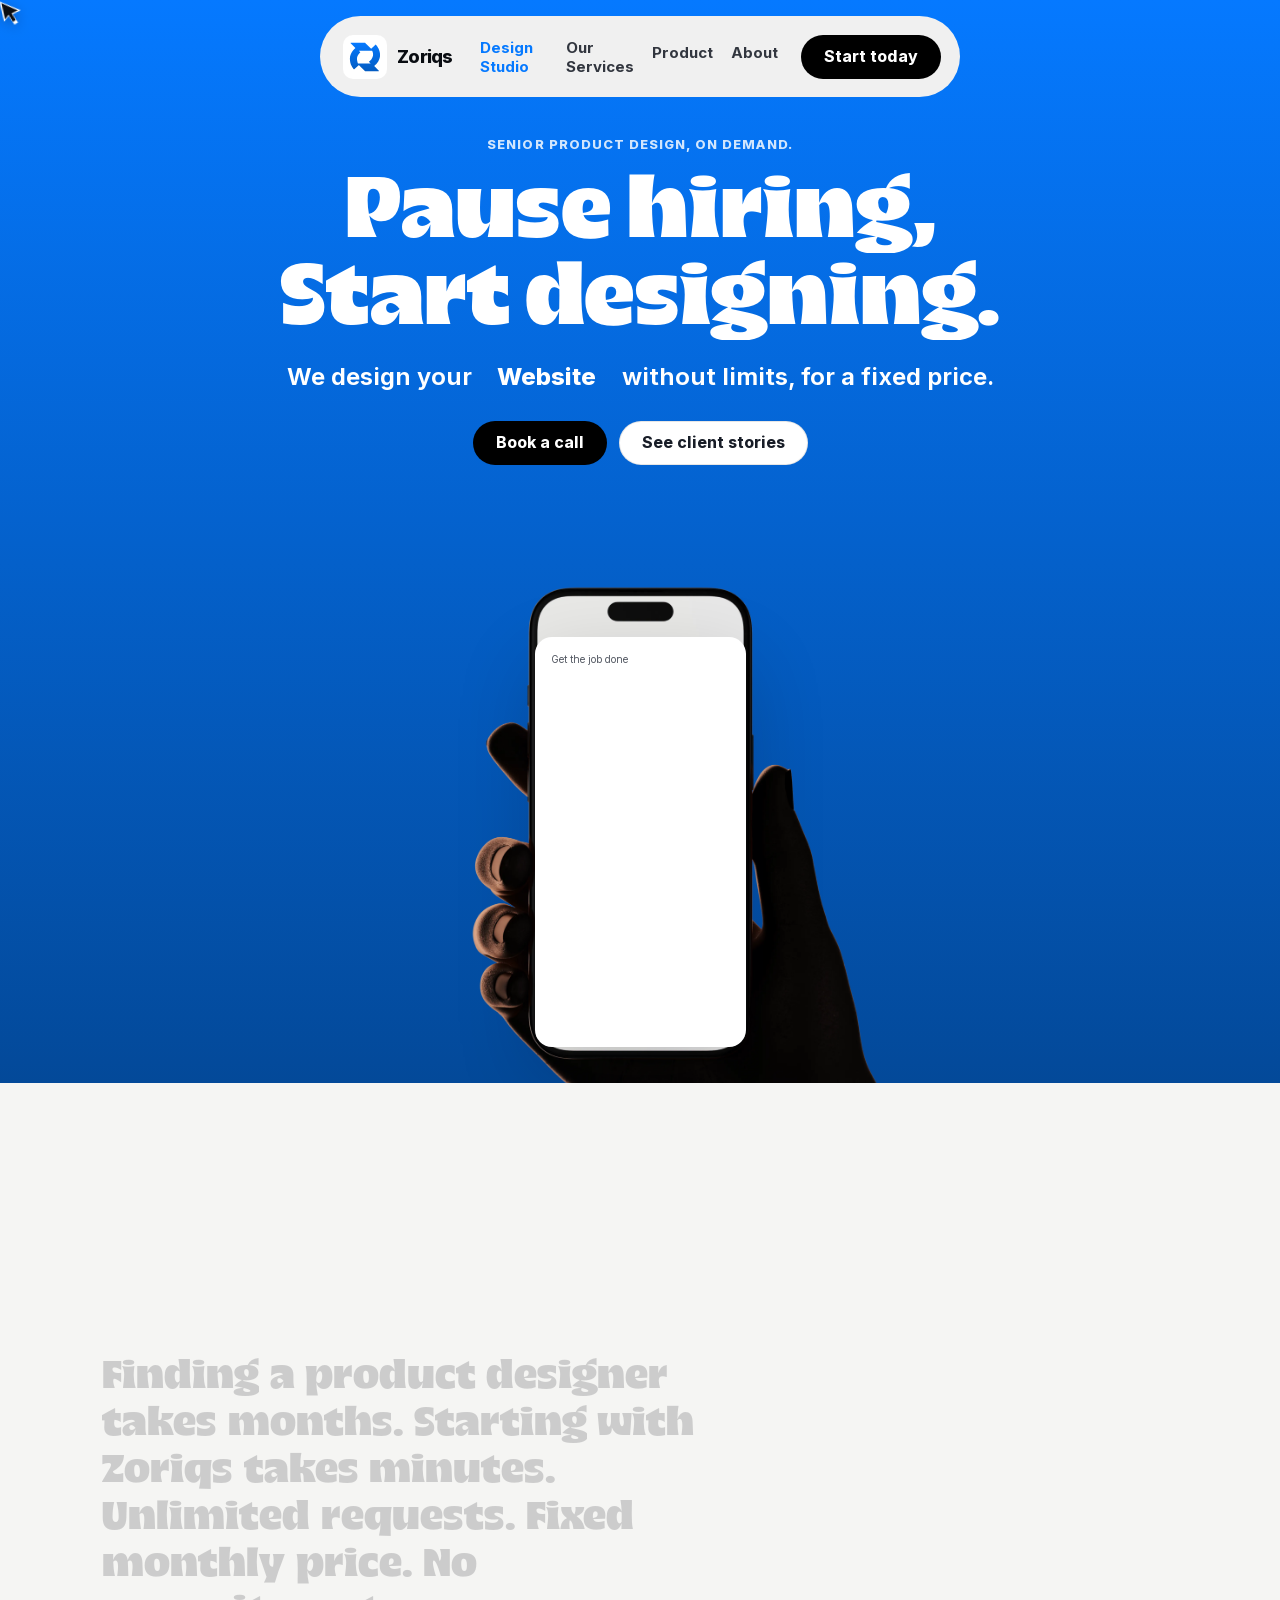
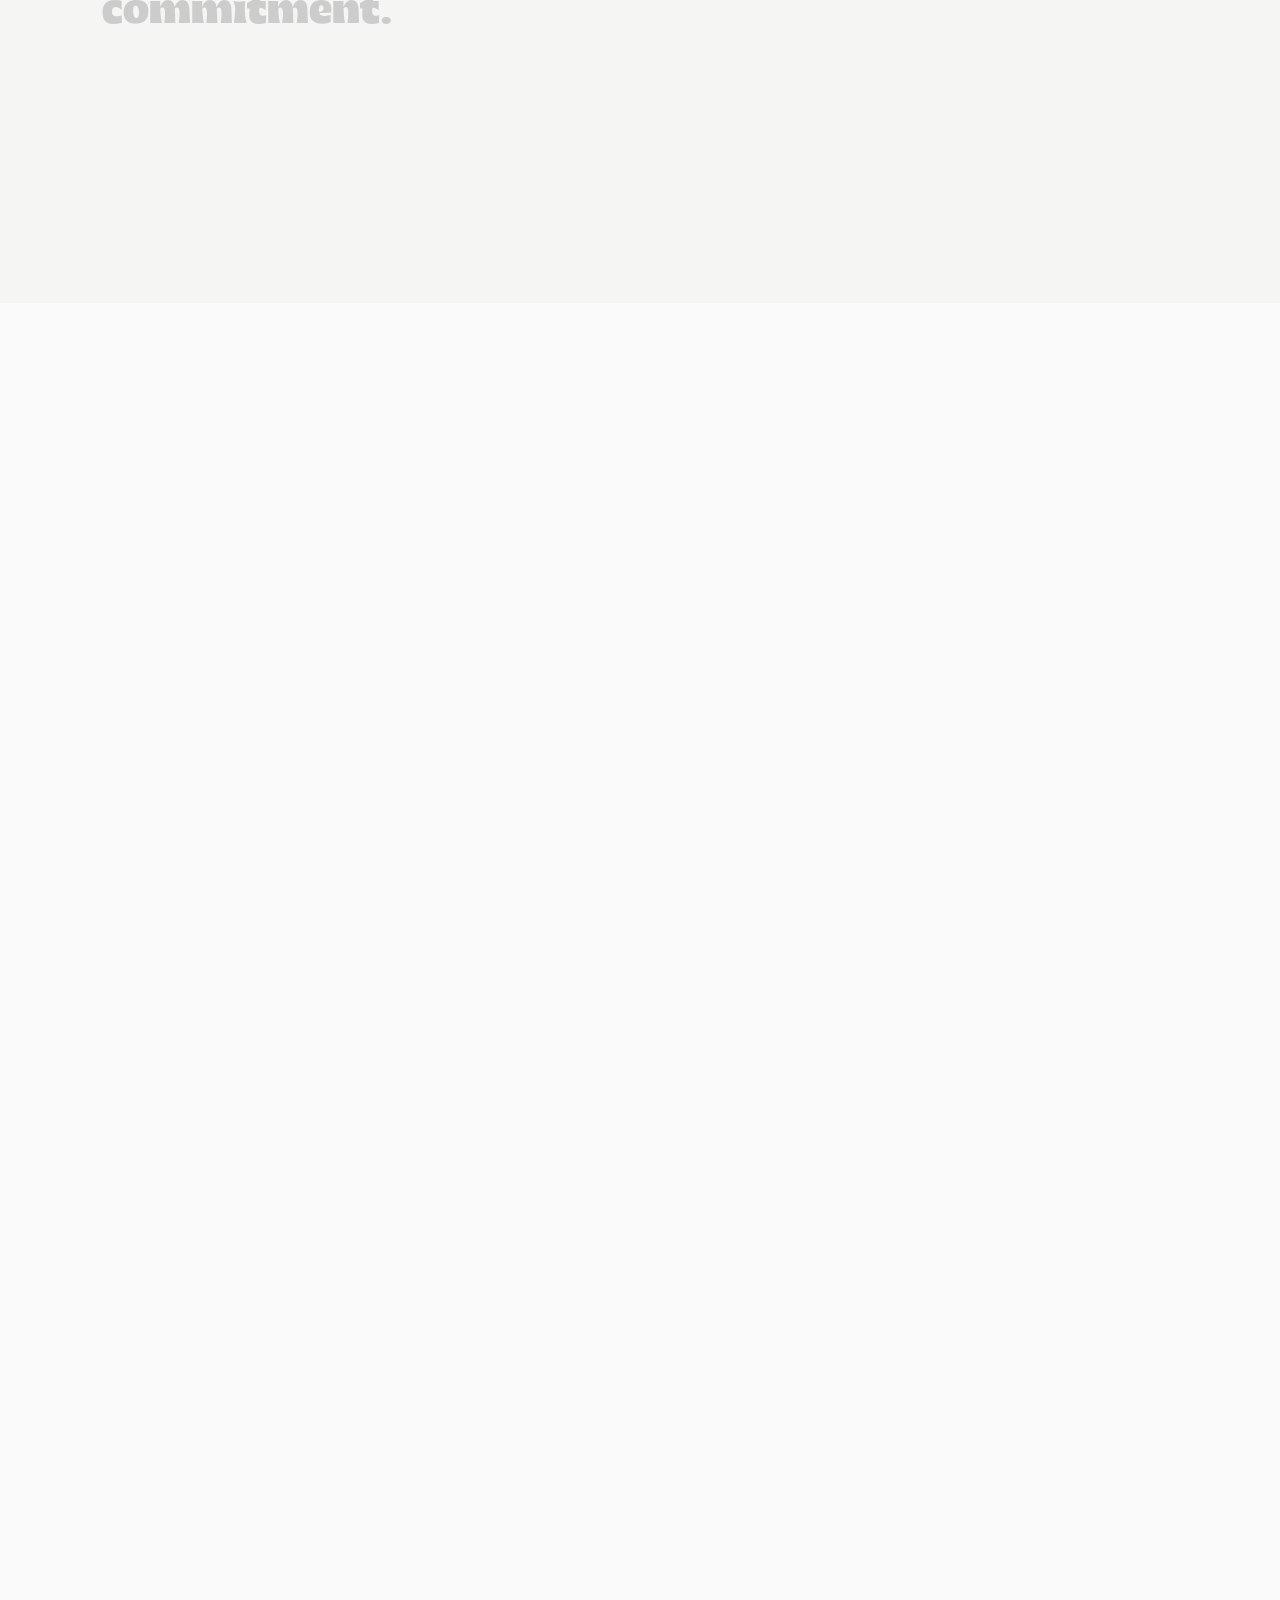
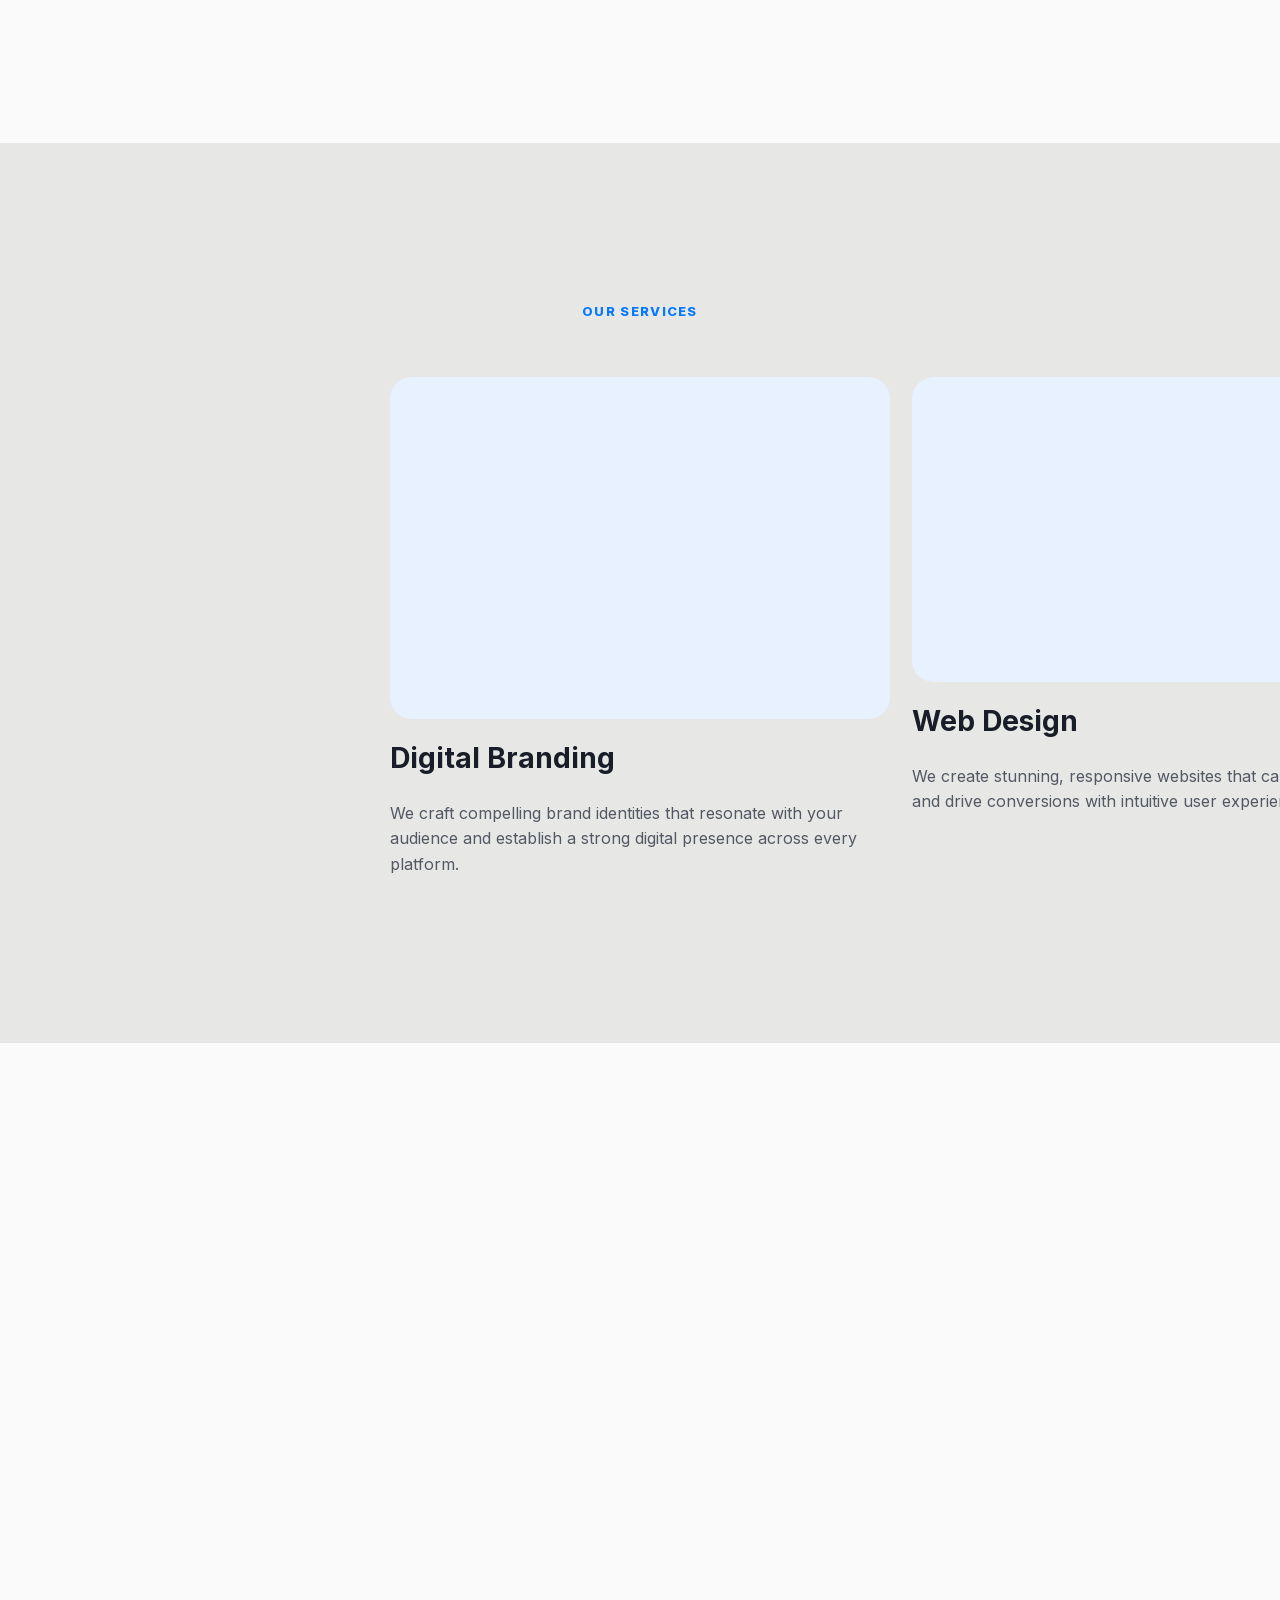
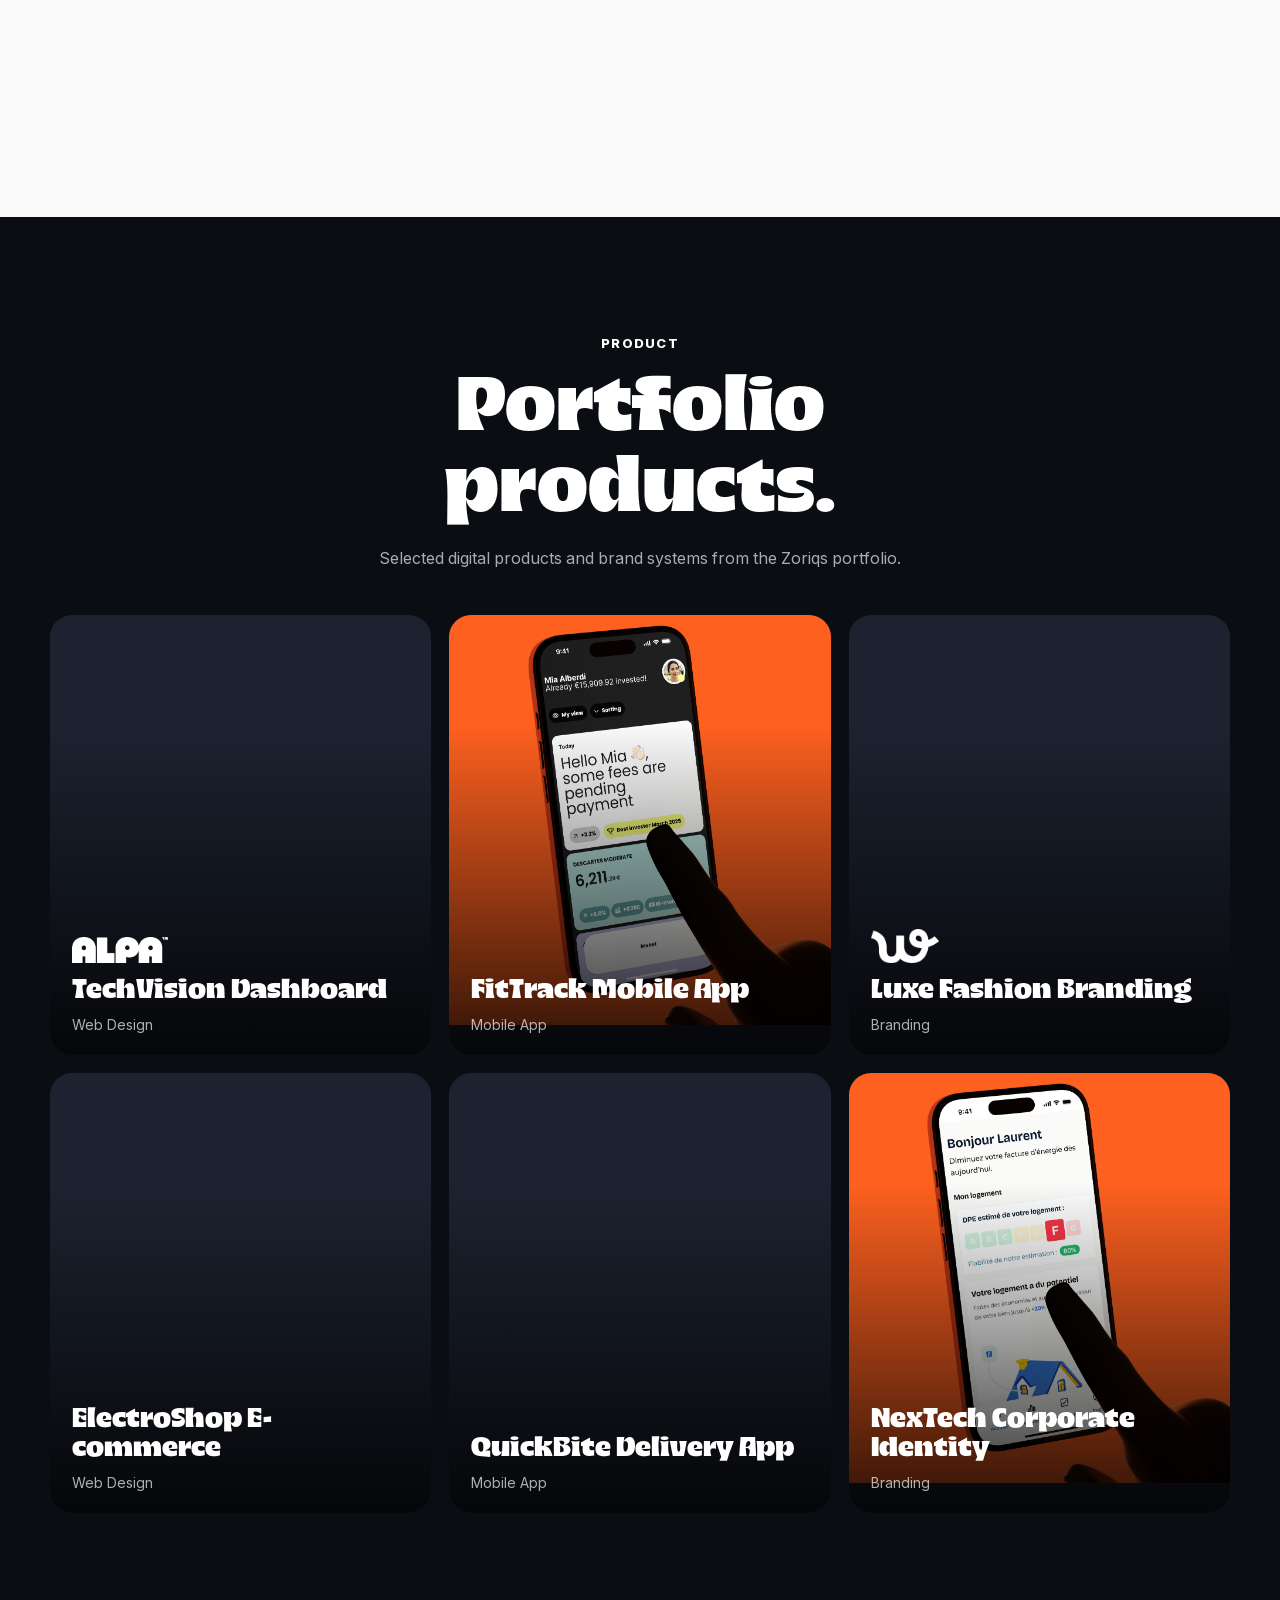
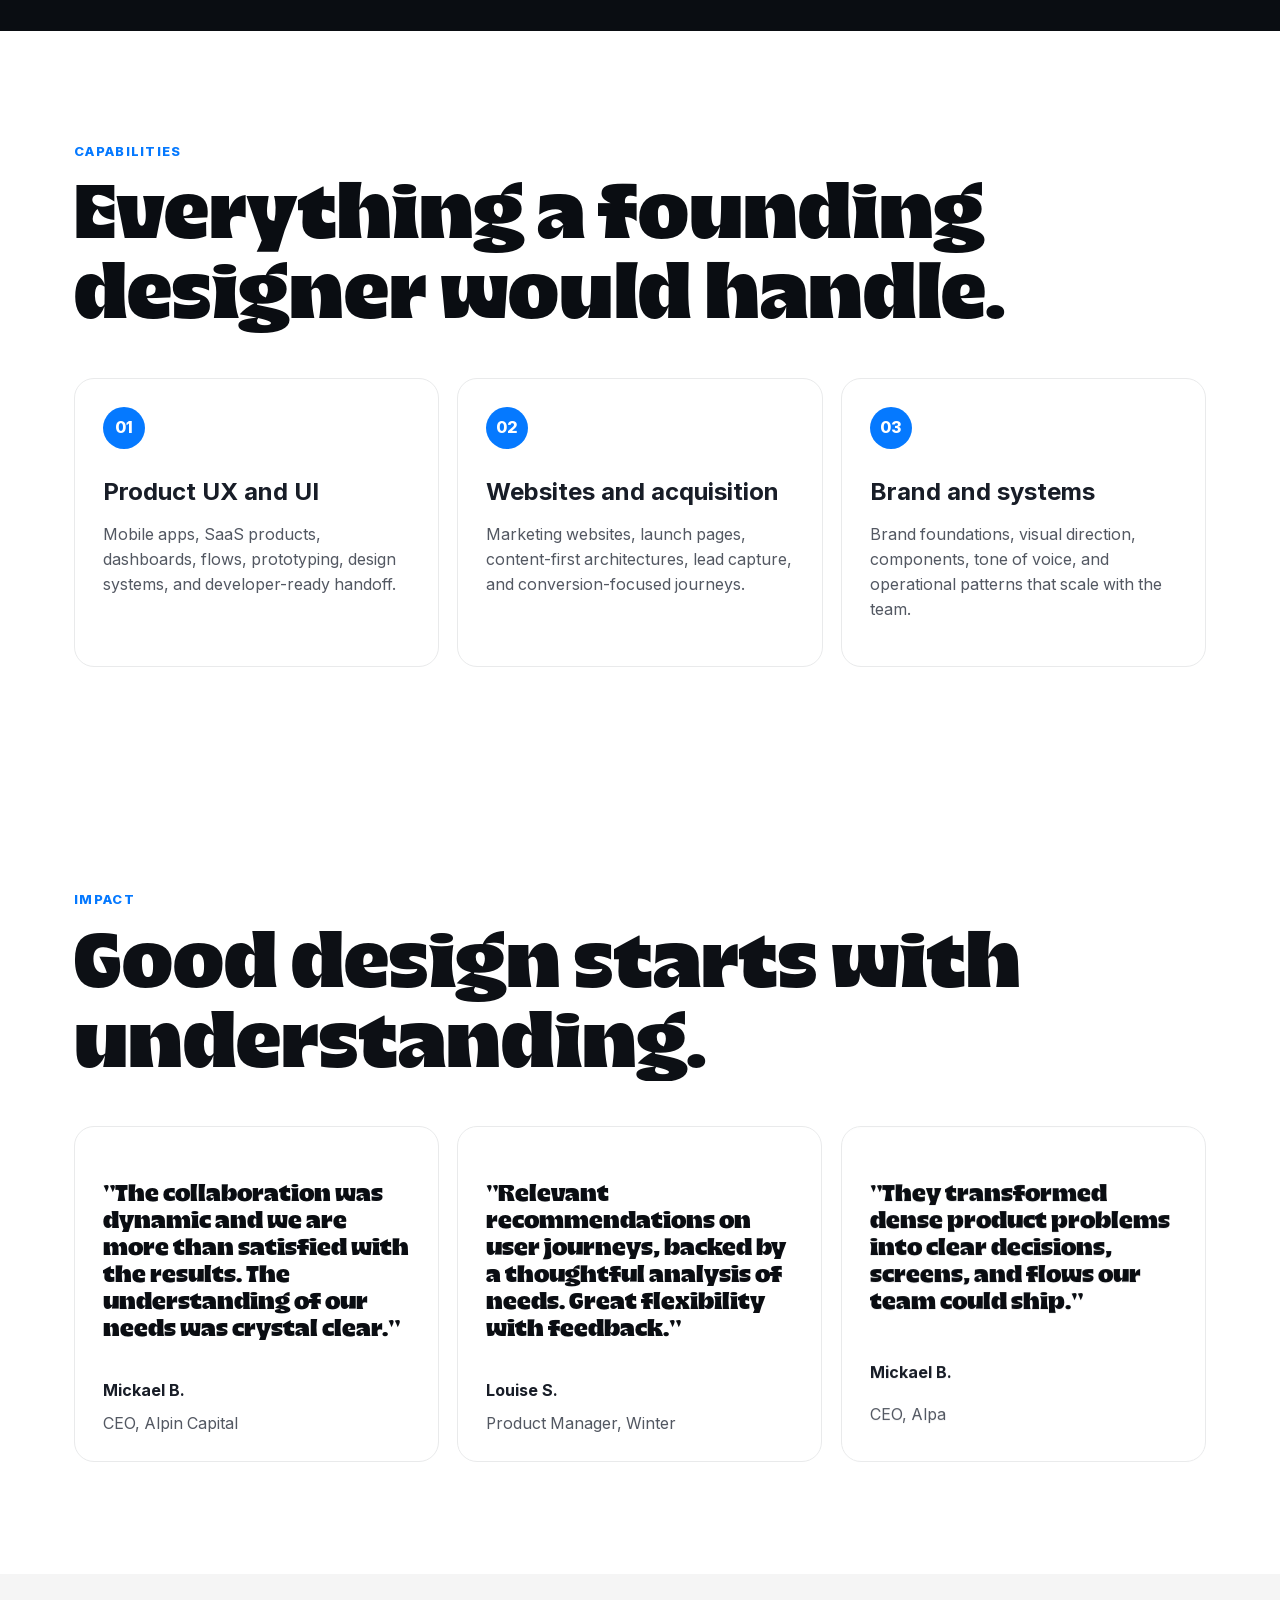
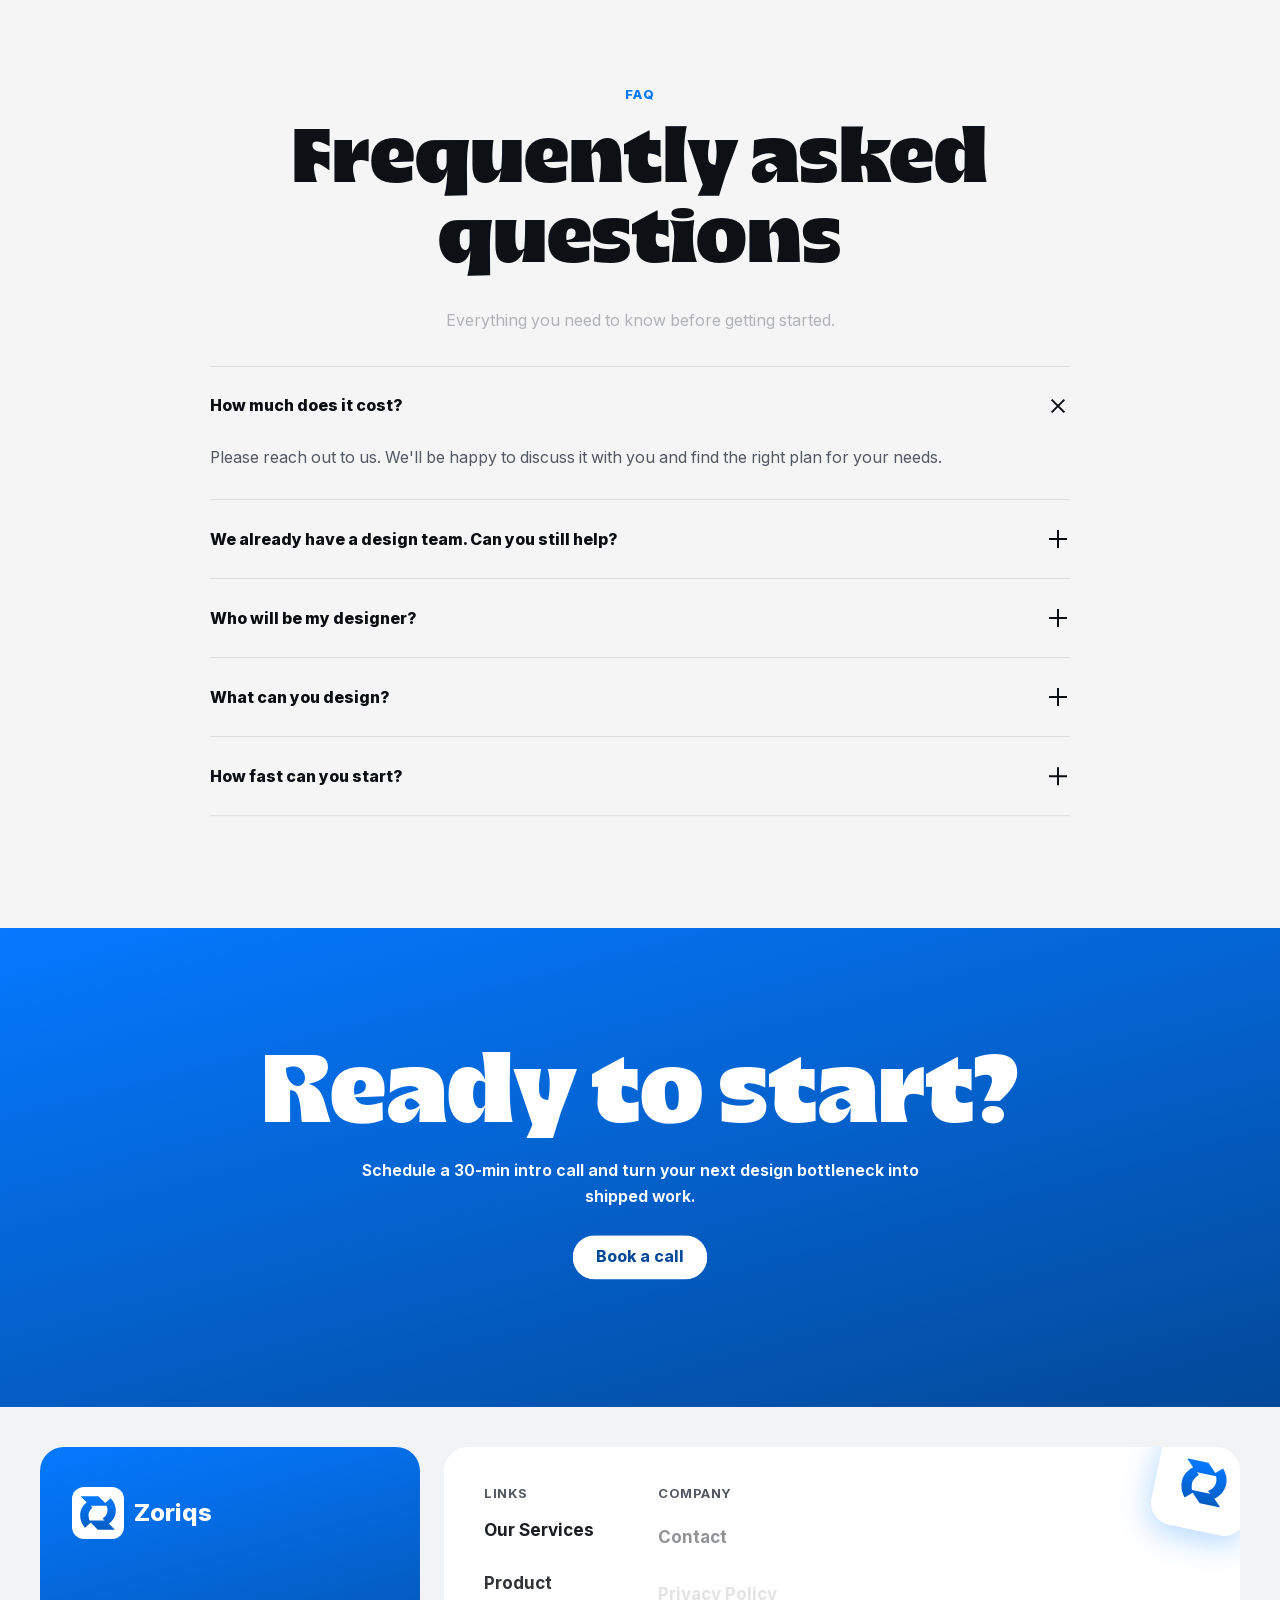
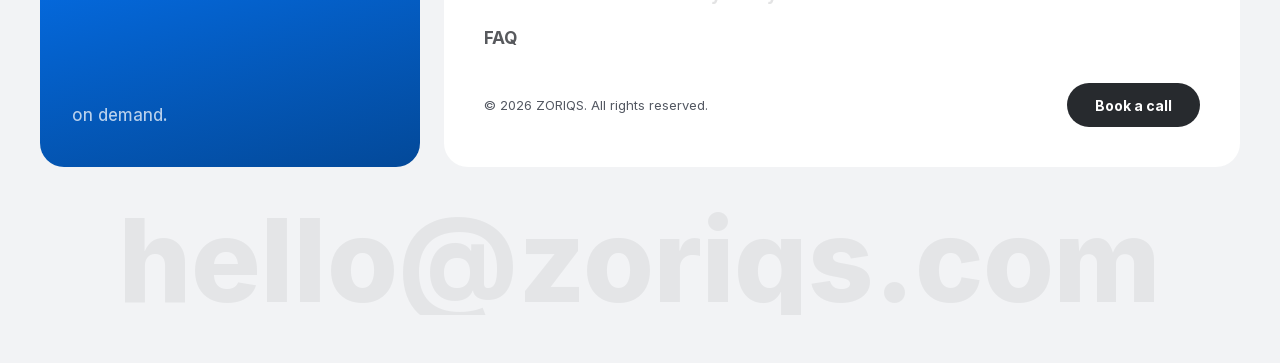
==== commit cc8a0573: "Serve site as static files on Vercel and apply Zoriqs blue theme Vercel auto-detected root server.mj" ====
--- a/index.html
+++ b/index.html
@@ -28,7 +28,7 @@
     <link rel="preload" href="assets/img/hero-device.webp" as="image" fetchpriority="high" />
     <link rel="preload" href="assets/fonts/AMLeCygne-Noir.otf" as="font" type="font/otf" crossorigin />
     <link rel="preload" href="assets/fonts/inter-latin.woff2" as="font" type="font/woff2" crossorigin />
-    <link rel="stylesheet" href="styles.css?v=zoriqs1" />
+    <link rel="stylesheet" href="styles.css?v=zoriqs-blue1" />
     <script>
       if ('scrollRestoration' in history) {
         history.scrollRestoration = 'manual';
--- a/styles.css
+++ b/styles.css
@@ -15,13 +15,15 @@
 }
 
 :root {
-  --brand: #ff4405;
-  --brand-soft: #ff692e;
+  --brand: #0579ff;
+  --brand-soft: #0579ff;
+  --brand-deep: #034999;
+  --brand-rgb: 5, 121, 255;
   --ink: #181d27;
   --ink-dark: #0a0d12;
   --muted: #535862;
   --line: #e9eaeb;
-  --cream: #ede7db;
+  --cream: #e8f1ff;
   --sage: #e7e8e6;
   --paper: #ffffff;
   --smoke: #fafafa;
@@ -179,7 +181,7 @@
 }
 
 body.is-logo-cursor .cursor-dot {
-  filter: drop-shadow(0 4px 10px rgba(255, 105, 46, 0.35));
+  filter: drop-shadow(0 4px 10px rgba(var(--brand-rgb), 0.35));
 }
 
 body.is-logo-cursor .cursor-dot::after {
@@ -409,8 +411,8 @@
   }
 
   .site-nav.is-scrolled.is-service-mode .nav-cta:hover {
-    background: var(--brand);
-    box-shadow: 0 16px 38px rgba(255, 105, 46, 0.28);
+    background: var(--brand-deep);
+    box-shadow: 0 16px 38px rgba(var(--brand-rgb), 0.28);
   }
 
   .site-nav.is-scrolled.is-service-mode .scroll-progress {
@@ -608,6 +610,10 @@
   color: #ffffff;
 }
 
+.button-brand:hover {
+  background: var(--brand-deep);
+}
+
 .button,
 .nav-cta,
 .footer-cta {
@@ -700,8 +706,8 @@
 
 .hero {
   min-height: 920px;
-  background: var(--brand-soft);
-  color: #140906;
+  background: linear-gradient(180deg, var(--brand) 0%, var(--brand-deep) 100%);
+  color: #ffffff;
   display: flex;
   flex-direction: column;
   align-items: center;
@@ -727,7 +733,7 @@
 }
 
 .hero .eyebrow {
-  color: #140906;
+  color: rgba(255, 255, 255, 0.82);
 }
 
 .display,
@@ -1496,11 +1502,21 @@
   margin: 0 auto;
   padding: 116px 24px 126px;
   text-align: center;
-  background: var(--brand-soft);
-  color: #140906;
+  background: linear-gradient(165deg, var(--brand) 0%, var(--brand-deep) 100%);
+  color: #ffffff;
   overflow: hidden;
   position: relative;
   isolation: isolate;
+}
+
+.final-cta .button-brand {
+  background: #ffffff;
+  color: var(--brand-deep);
+}
+
+.final-cta .button-brand:hover {
+  background: var(--ink-dark);
+  color: #ffffff;
 }
 
 .final-cta h2 {
@@ -1538,7 +1554,7 @@
   min-height: 320px;
   padding: 40px 32px;
   border-radius: 24px;
-  background: linear-gradient(165deg, var(--brand-soft) 0%, var(--brand) 100%);
+  background: linear-gradient(165deg, var(--brand) 0%, var(--brand-deep) 100%);
   display: flex;
   flex-direction: column;
   justify-content: space-between;
@@ -1610,7 +1626,7 @@
   align-items: center;
   justify-content: center;
   transform: rotate(12deg);
-  box-shadow: 0 8px 32px rgba(255, 105, 46, 0.3);
+  box-shadow: 0 8px 32px rgba(var(--brand-rgb), 0.3);
 }
 
 .footer-mark img {
@@ -1722,7 +1738,8 @@
 .page-hero {
   min-height: 520px;
   padding: 160px 24px 72px;
-  background: var(--brand-soft);
+  background: linear-gradient(165deg, var(--brand) 0%, var(--brand-deep) 100%);
+  color: #ffffff;
   display: grid;
   align-items: end;
 }
@@ -1745,7 +1762,7 @@
 .page-hero p {
   max-width: 680px;
   font-size: 19px;
-  color: #140906;
+  color: rgba(255, 255, 255, 0.86);
   font-weight: 600;
 }
 
@@ -1850,7 +1867,7 @@
 .tag {
   display: inline-flex;
   border-radius: 999px;
-  background: rgba(255, 68, 5, 0.1);
+  background: rgba(var(--brand-rgb), 0.1);
   color: var(--brand);
   padding: 6px 10px;
   font-size: 12px;
@@ -1962,7 +1979,8 @@
 
 .next-project {
   padding: 82px 24px;
-  background: var(--brand-soft);
+  background: linear-gradient(165deg, var(--brand) 0%, var(--brand-deep) 100%);
+  color: #ffffff;
   text-align: center;
 }
 
@@ -2084,10 +2102,10 @@
 }
 
 .contact-aside {
-  border: 1px solid rgba(255, 105, 46, 0.18);
+  border: 1px solid rgba(var(--brand-rgb), 0.18);
   background:
-    radial-gradient(circle at 16% 12%, rgba(255, 105, 46, 0.18), transparent 32%),
-    linear-gradient(145deg, #fff7eb 0%, #f2ead8 56%, #fffaf2 100%);
+    radial-gradient(circle at 16% 12%, rgba(var(--brand-rgb), 0.18), transparent 32%),
+    linear-gradient(145deg, #f2f7ff 0%, #e2edff 56%, #f7faff 100%);
   color: var(--ink-dark);
   display: grid;
   align-content: end;
@@ -2103,10 +2121,10 @@
 .contact-card {
   min-height: 560px;
   padding: clamp(28px, 4vw, 50px);
-  border: 1px solid rgba(255, 105, 46, 0.15);
+  border: 1px solid rgba(var(--brand-rgb), 0.15);
   border-radius: 30px;
   background:
-    linear-gradient(180deg, rgba(255, 255, 255, 0.96), rgba(255, 248, 237, 0.98)),
+    linear-gradient(180deg, rgba(255, 255, 255, 0.96), rgba(242, 247, 255, 0.98)),
     #ffffff;
   color: var(--ink-dark);
   box-shadow: 0 28px 80px rgba(10, 13, 18, 0.11);
@@ -2167,7 +2185,7 @@
 .contact-card textarea,
 .contact-card select {
   border: 0;
-  border-bottom: 1px solid rgba(180, 125, 24, 0.2);
+  border-bottom: 1px solid rgba(var(--brand-rgb), 0.2);
   border-radius: 0;
   padding: 10px 0 14px;
   background: transparent;
@@ -2183,8 +2201,8 @@
 .contact-card select {
   appearance: none;
   background-image:
-    linear-gradient(45deg, transparent 50%, rgba(255, 68, 5, 0.72) 50%),
-    linear-gradient(135deg, rgba(255, 68, 5, 0.72) 50%, transparent 50%);
+    linear-gradient(45deg, transparent 50%, rgba(var(--brand-rgb), 0.72) 50%),
+    linear-gradient(135deg, rgba(var(--brand-rgb), 0.72) 50%, transparent 50%);
   background-position:
     calc(100% - 12px) 50%,
     calc(100% - 7px) 50%;
@@ -2197,7 +2215,7 @@
 }
 
 .contact-card option {
-  background: #fff7eb;
+  background: #f2f7ff;
   color: var(--ink-dark);
 }
 
@@ -2214,7 +2232,7 @@
 textarea:focus,
 select:focus {
   border-color: var(--brand);
-  box-shadow: 0 0 0 4px rgba(255, 68, 5, 0.12);
+  box-shadow: 0 0 0 4px rgba(var(--brand-rgb), 0.12);
 }
 
 .contact-card input:focus,
@@ -2232,18 +2250,18 @@
   border: 1px solid rgba(10, 13, 18, 0.08);
   border-radius: 999px;
   background:
-    linear-gradient(135deg, var(--brand-soft), var(--brand)),
+    linear-gradient(135deg, var(--brand), var(--brand-deep)),
     var(--brand);
   color: #ffffff;
   box-shadow:
     inset 0 1px 0 rgba(255, 255, 255, 0.22),
-    0 18px 40px rgba(255, 68, 5, 0.24);
+    0 18px 40px rgba(var(--brand-rgb), 0.24);
 }
 
 .contact-card .button:hover {
   transform: translateY(-2px);
   background:
-    linear-gradient(135deg, #ff7a3f, var(--brand)),
+    linear-gradient(135deg, #2b8cff, var(--brand-deep)),
     var(--brand);
 }
 
